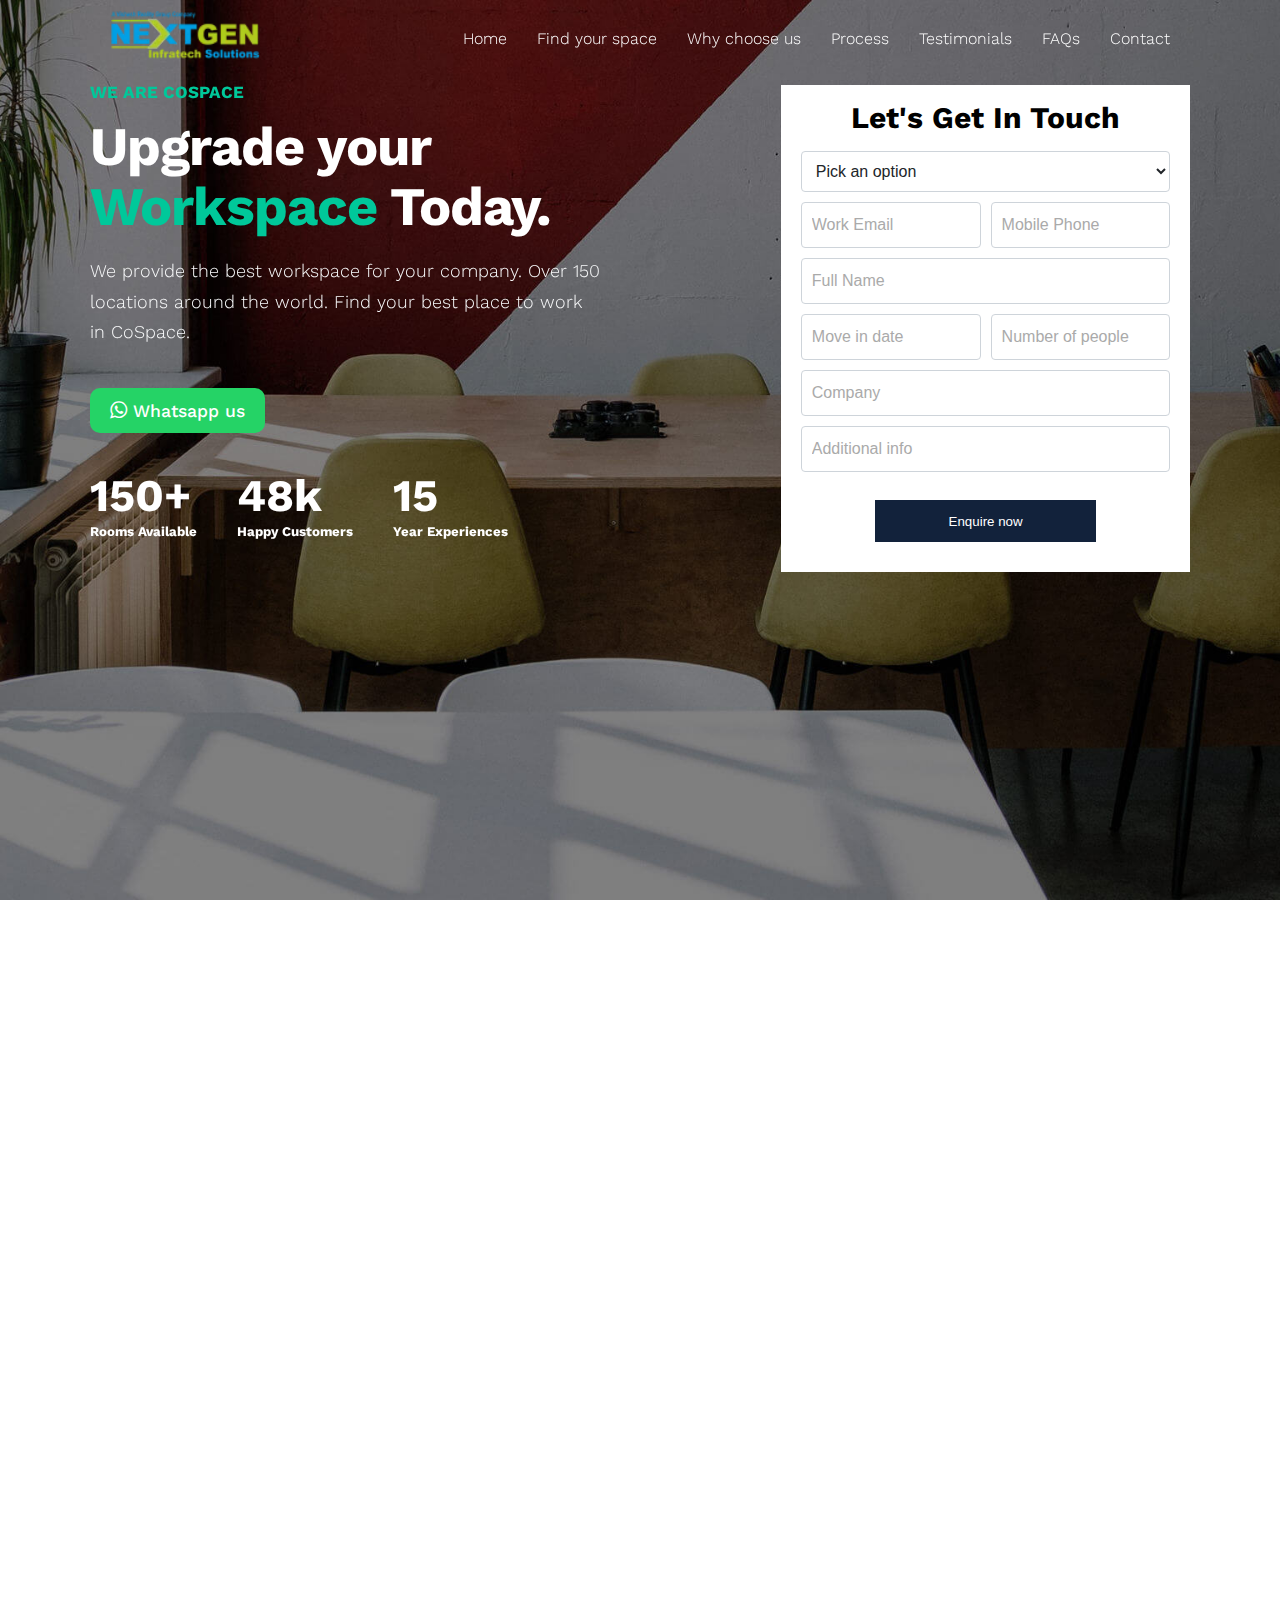
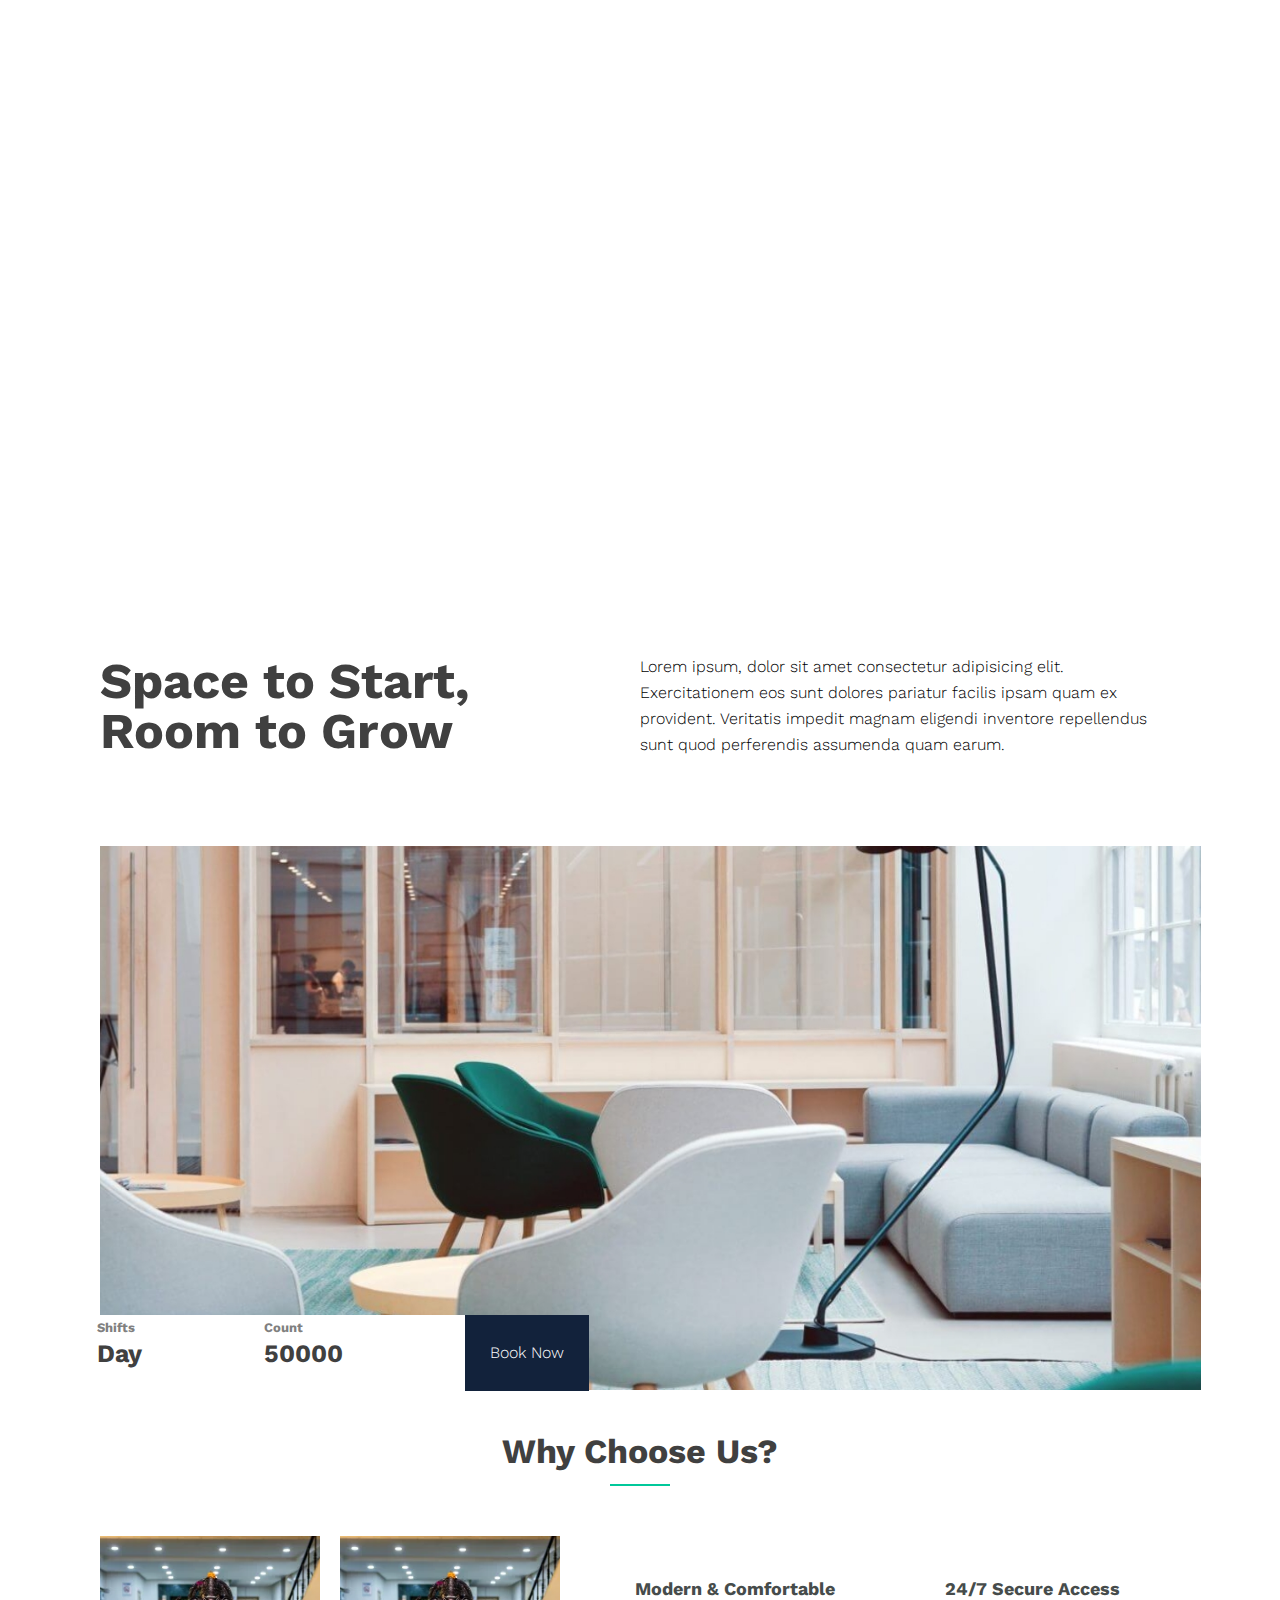
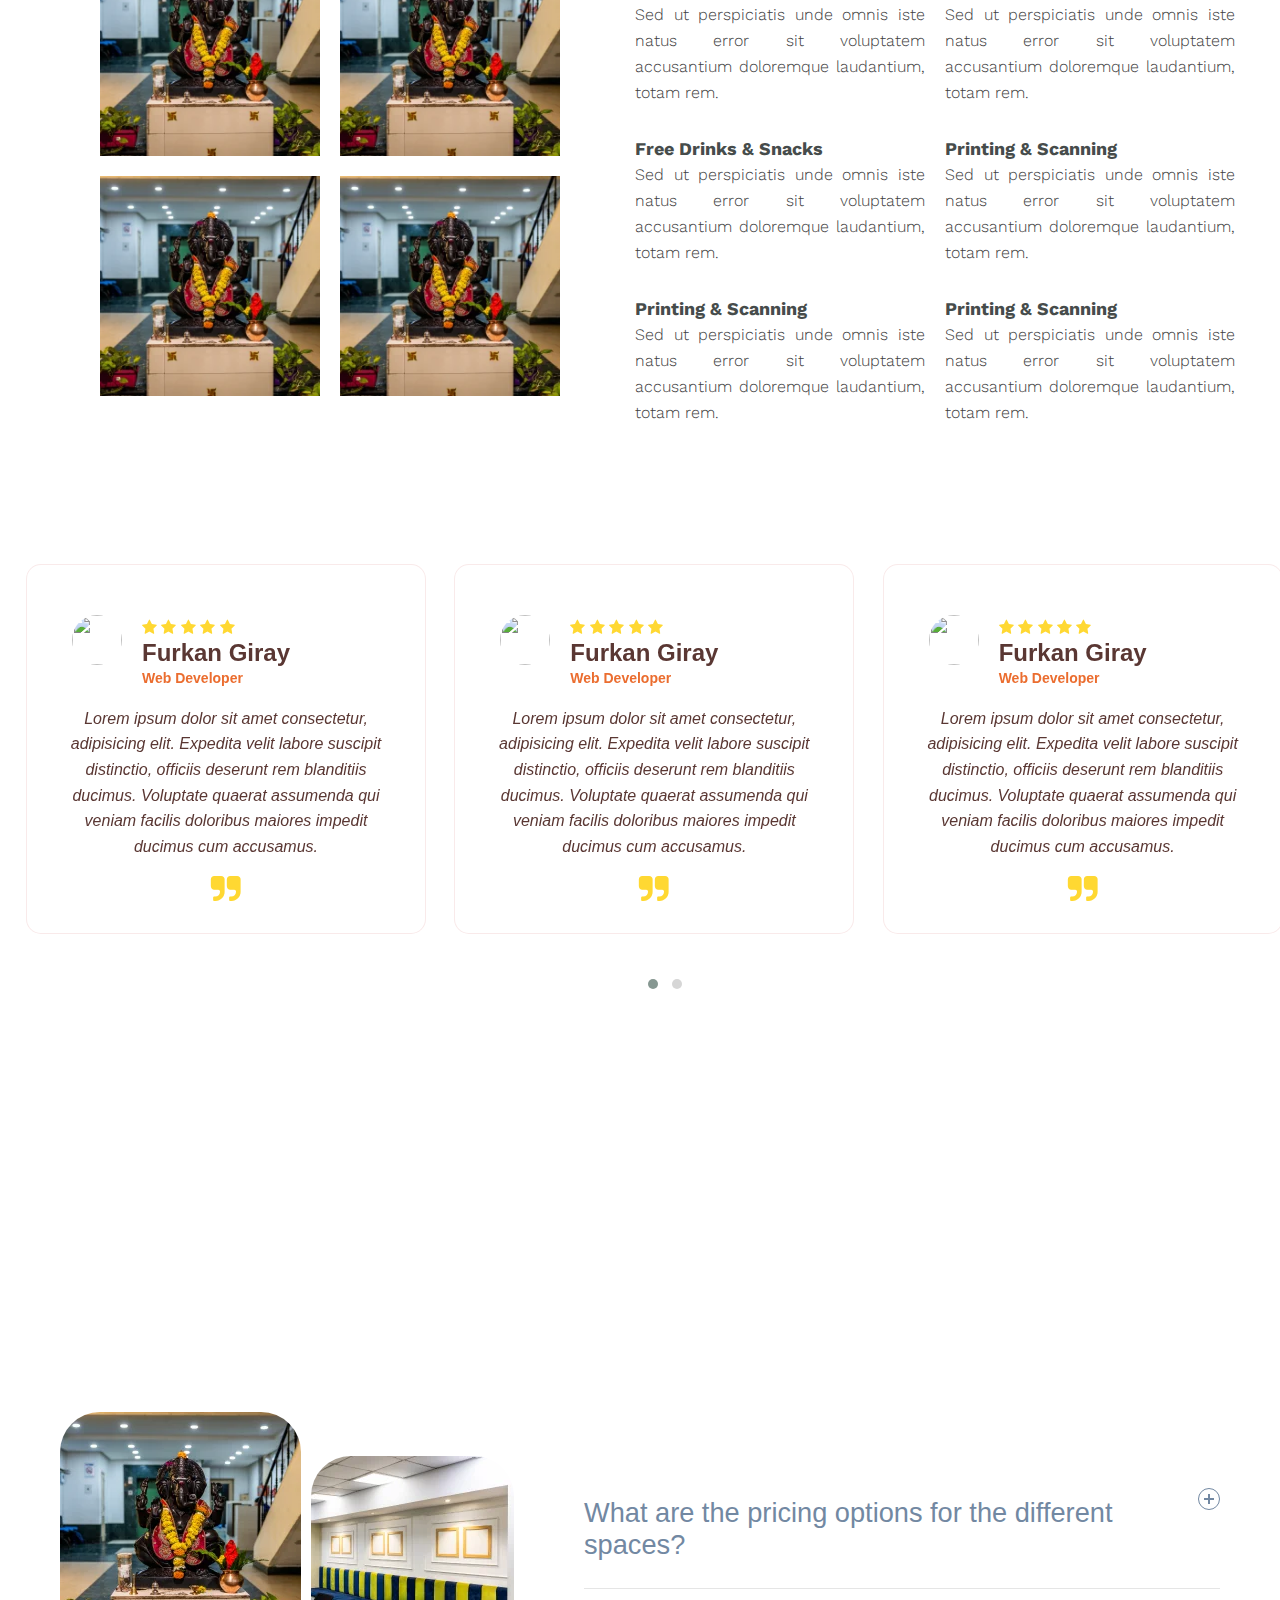
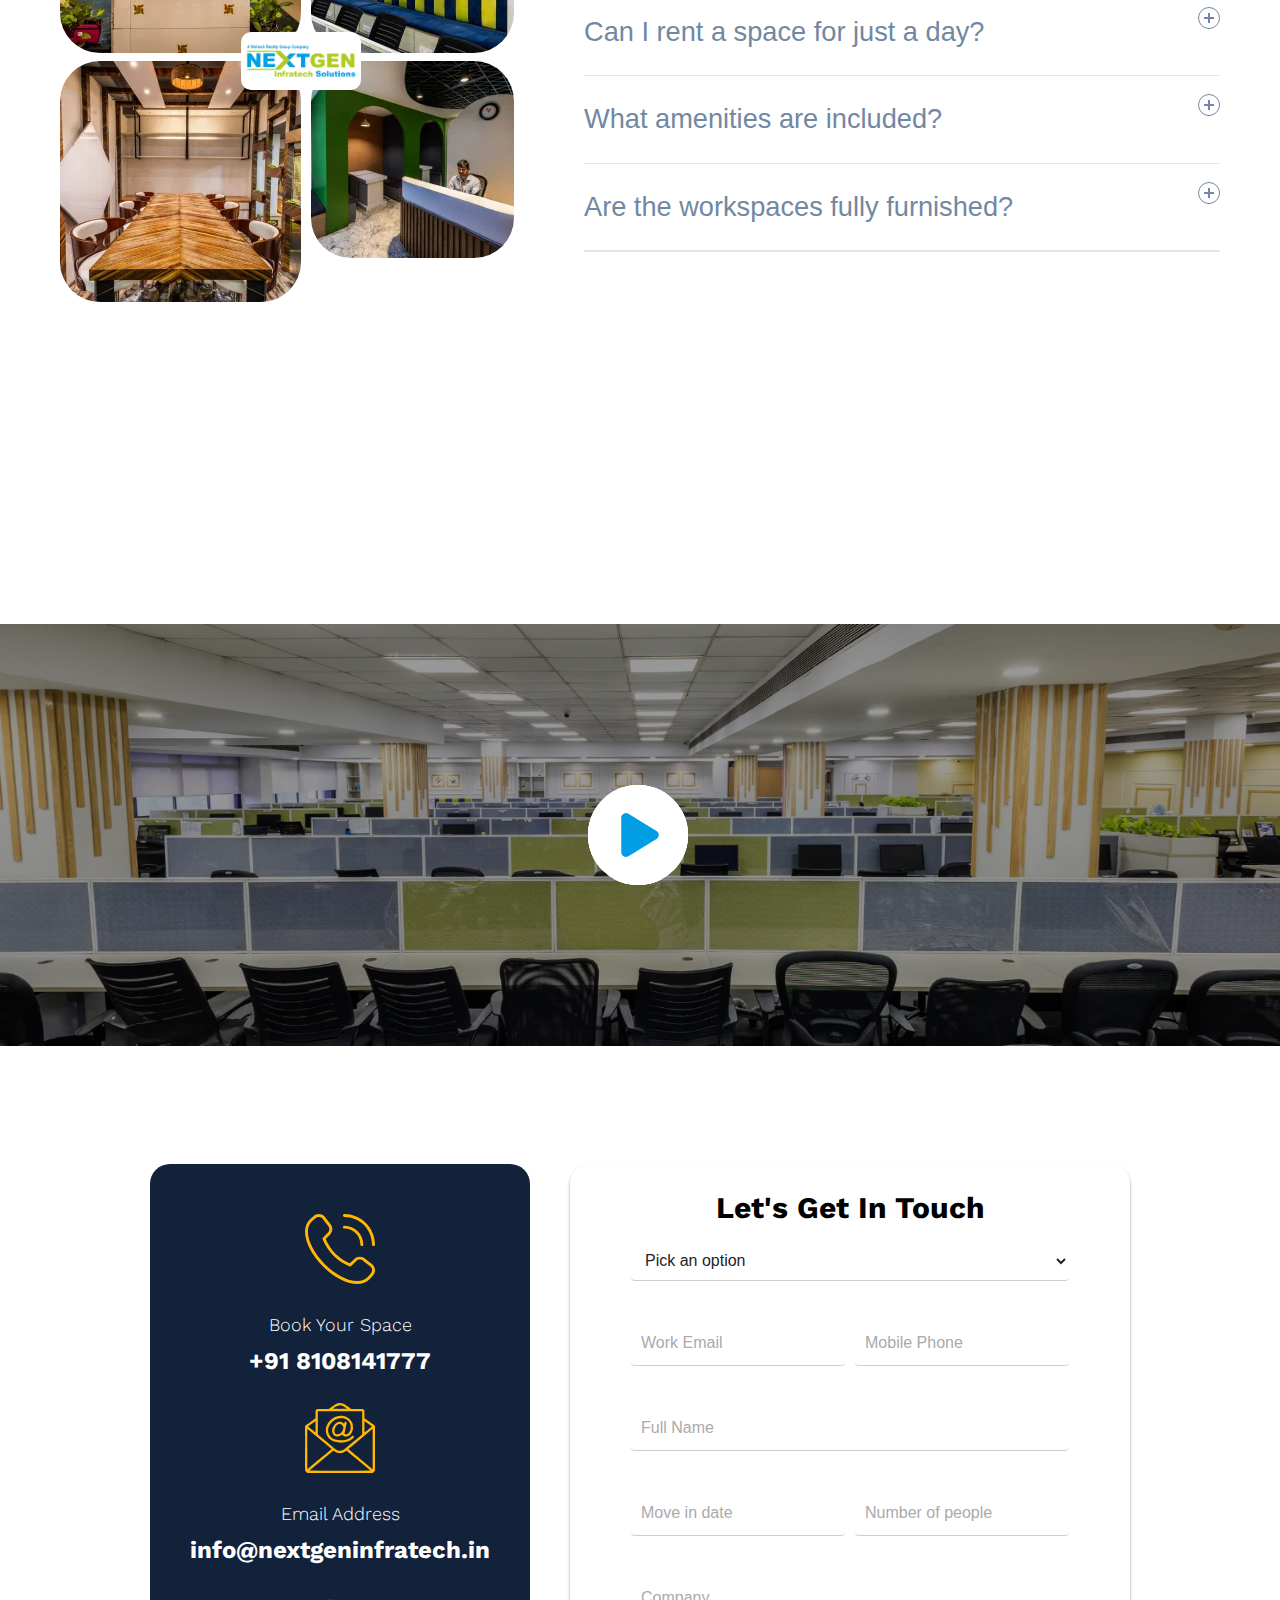
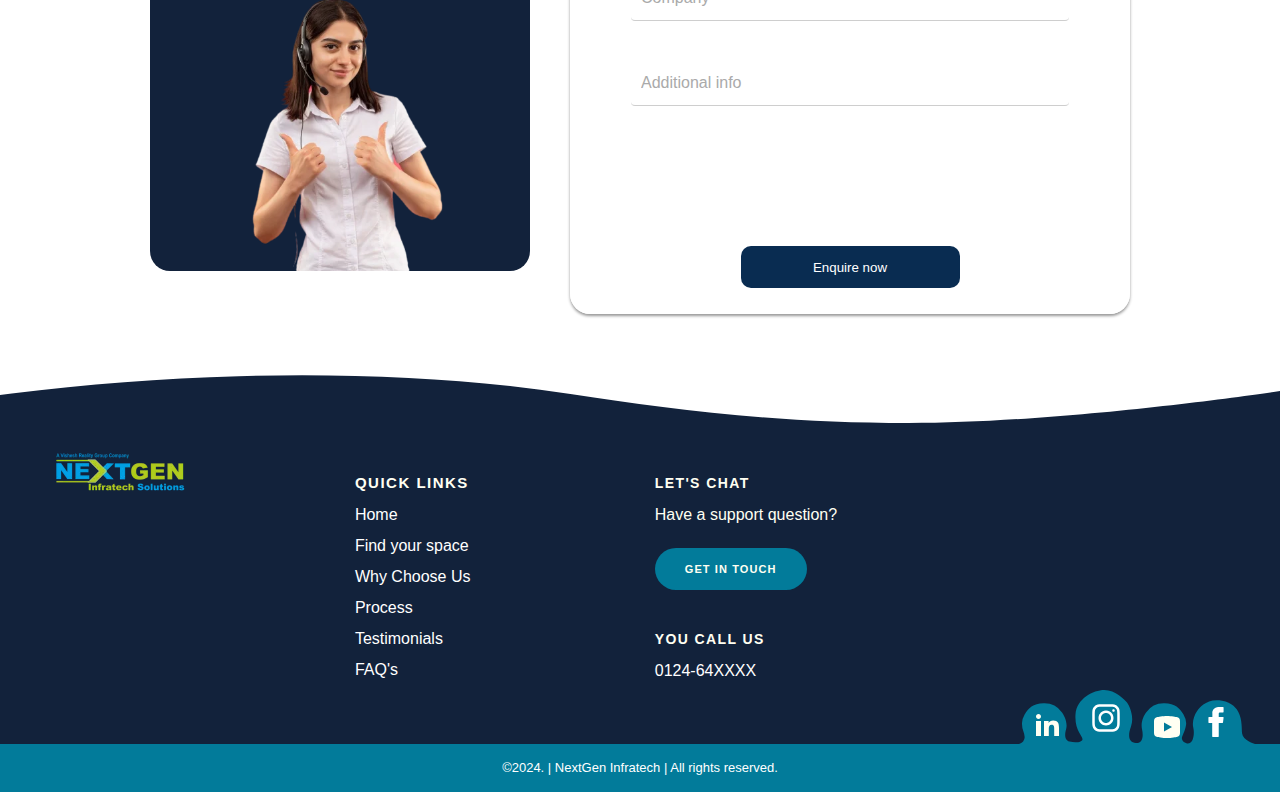
==== index.html @ d8938a61 "first commit" ====
<!DOCTYPE html>
<html lang="en">
  <head>
    <meta charset="UTF-8" />
    <meta http-equiv="X-UA-Compatible" content="IE=edge" />
    <meta name="viewport" content="width=device-width, initial-scale=1.0" />
    <link href="public/css/style.css" rel="stylesheet" type="text/css" />
    <link href="https://unpkg.com/aos@2.3.1/dist/aos.css" rel="stylesheet" />
    <link
      rel="stylesheet"
      href="https://cdnjs.cloudflare.com/ajax/libs/font-awesome/4.7.0/css/font-awesome.min.css"
    />
    <link
      rel="stylesheet"
      href="https://cdnjs.cloudflare.com/ajax/libs/OwlCarousel2/2.3.4/assets/owl.carousel.min.css"
    />
    <link
      rel="stylesheet"
      href="https://cdnjs.cloudflare.com/ajax/libs/OwlCarousel2/2.3.4/assets/owl.theme.default.min.css"
    />
    <script src="https://www.google.com/recaptcha/api.js" async defer></script>

    <!--=== Title & Favicon ===-->
    <title>
      Nextgen Infratech Solutions - The Complete IT Partner You Can Trust
    </title>
    <link rel="icon" type="image/png" href="public/images/Tab Logo_NXG.png" />
  </head>
  <body>
    <div class="cursor"></div>
    <!-- header -->
    <header id="header" class="transparent">
      <div class="container">
        <div class="navbar">
          <div id="logo">
            <a href="index.html">
              <img
                alt=""
                class="logo"
                src="./public/images/NGI_Headerlogo_4 .png.webp"
                height="70px"
                width="150px"
              />
            </a>
          </div>
          <ul class="mainmenu">
            <li>
              <a href="index.html">Home<span></span></a>
            </li>
            <li>
              <a href="#find-your-space">Find your space<span></span></a>
            </li>
            <li>
              <a href="#why-choose-us">Why choose us<span></span></a>
            </li>
            <li>
              <a href="#process">Process<span></span></a>
            </li>
            <li>
              <a href="#testimonials">Testimonials<span></span></a>
            </li>
            <li>
              <a href="#faq">FAQs<span></span></a>
            </li>
            <li>
              <a href="#contact">Contact<span></span></a>
            </li>
          </ul>

          <div class="navigation">
            <div id="menuToggle">
              <input type="checkbox" id="menuCheckbox" />
              <span></span>
              <span></span>
              <span></span>
              <ul id="menu">
                <li><a href="#home" onclick="toggleMenu()">Home</a></li>
                <li>
                  <a href="#find-your-space" onclick="toggleMenu()"
                    >Find Your Space</a
                  >
                </li>
                <li>
                  <a href="#why-choose-us" onclick="toggleMenu()"
                    >Why Choose Us</a
                  >
                </li>
                <li><a href="#process" onclick="toggleMenu()">Process</a></li>
                <li>
                  <a href="#testimonials" onclick="toggleMenu()"
                    >Testimonials</a
                  >
                </li>
                <li><a href="#faq" onclick="toggleMenu()">FAQ's</a></li>
                <li><a href="#contact" onclick="toggleMenu()">Contact</a></li>
              </ul>
            </div>
          </div>
        </div>
      </div>
    </header>
    <!-- header -->

    <!-- hero section -->
    <section id="home" class="landing">
      <div class="sec-body">
        <div class="sec-heading">
          <h2 data-aos="fade-right" data-aos-delay="100">We are Cospace</h2>
          <h1 data-aos="fade-left" data-aos-delay="200">
            Upgrade your <span class="id-color">Workspace</span> Today.
          </h1>
          <p data-aos="fade-right" data-aos-delay="300">
            We provide the best workspace for your company. Over 150 locations
            around the world. Find your best place to work in CoSpace.
          </p>

          <a
            href="https://wa.me/"
            target="_blank"
            class="sec-btn button-ripple"
          >
            <span class="pulse-button">
              <i class="fa fa-whatsapp" style="font-size: 20px"></i>Whatsapp
              us</span
            >
          </a>

          <div
            class="row hero-cnt"
            data-aos="fade-left"
            data-aos-anchor-placement="top-bottom"
            data-aos-delay="400"
          >
            <div class="wow fadeInRight mb30 animated" data-wow-delay="1.1s">
              <div class="de_count text-left">
                <h3 class="row_h3"><span>150</span>+</h3>
                <h5 class="color-id">Rooms Available</h5>
              </div>
            </div>

            <div class="wow fadeInRight mb30 animated" data-wow-delay="1.4s">
              <div class="de_count text-left">
                <h3 class="row_h3"><span>48</span>k</h3>
                <h5 class="color-id">Happy Customers</h5>
              </div>
            </div>

            <div class="wow fadeInRight mb30 animated" data-wow-delay="1.7s">
              <div class="">
                <h3 class="row_h3"><span>15</span></h3>
                <h5 class="color-id">Year Experiences</h5>
              </div>
            </div>
          </div>
        </div>

        <div class="form">
          <form
            id="quick_form"
            class="form-border"
            action="send-mail.php"
            method="POST"
            data-bgcolor="#ffffff"
            style="background-color: rgb(255, 255, 255)"
          >
            <div class="form-div">
              <div class="form-top">
                <h3>Let's Get In Touch</h3>
                <select
                  class="form-control"
                  name="select_plan"
                  id="select_plan"
                >
                  <option value="">Pick an option</option>
                  <option value="opt-1">Private Office</option>
                  <option value="opt-2">Coworking Space</option>
                  <option value="opt-3">Virtual Office</option>
                  <option value="opt-4">Meeting Room</option>
                </select>
              </div>

              <div class="form-inputs">
                <div class="input-group">
                  <input
                    type="email"
                    name="work_email"
                    id="work_email"
                    class="form-control"
                    placeholder="Work Email"
                  />
                  <input
                    type="tel"
                    name="mobile_phone"
                    id="mobile_phone"
                    class="form-control"
                    placeholder="Mobile Phone"
                  />
                </div>
                <input
                  type="text"
                  name="full_name"
                  id="full_name"
                  class="form-control"
                  placeholder="Full Name"
                />
                <div class="input-group">
                  <input
                    type="text"
                    name="move_in_date"
                    id="move_in_date"
                    class="form-control"
                    placeholder="Move in date"
                  />
                  <input
                    type="text"
                    name="number_of_people"
                    id="number_of_people"
                    class="form-control"
                    placeholder="Number of people"
                  />
                </div>
                <input
                  type="text"
                  name="company"
                  id="company"
                  class="form-control"
                  placeholder="Company"
                />
                <input
                  type="text"
                  name="additional_info"
                  id="additional_info"
                  class="form-control"
                  placeholder="Additional info"
                />
              </div>
              <div
                class="g-recaptcha"
                data-sitekey="6LeLhFMqAAAAAFUZK4CVOxUlDQruKSjfxY9xgtPx"
                style="padding: 0; margin: 0"
              ></div>

              <div class="form-btn">
                <button type="submit">Enquire now</button>
              </div>
              <div id="msgSubmit" class="h3 hidden"></div>
            </div>
          </form>
        </div>
      </div>
    </section>
    <!-- hero section -->

    <!-- find your space -->
    <section id="find-your-space">
      <div class="container space-ctn">
        <div class="">
          <div class="space-head" data-aos="fade-up">
            <h2>Find Your Space</h2>
            <div class="small-border"></div>
          </div>
        </div>
        <div class="container">
          <div class="space-row">
            <div class="space-cards">
              <div class="de-image">
                <img
                  src="./public/images/space-1.jpg"
                  class="img-fluid"
                  alt=""
                />
              </div>
              <div class="text">
                <div class="card-n-quote">
                  <h4>Private Office</h4>
                  <span onclick="location.href='#contact'">Get Quote</span>
                </div>
                <p class="card-p">
                  Sed ut perspiciatis unde omnis iste natus error sit voluptatem
                  accusantium doloremque laudantium, totam rem.
                </p>
                <ul class="ul-style-2">
                  <li>High Speed Connection</li>
                  <li>Unlimited Coffee &amp; Tea</li>
                  <li>Phone Booth Access</li>
                </ul>
              </div>
            </div>
            <div class="space-cards">
              <div class="de-image">
                <img
                  src="./public/images/space-2.jpg"
                  class="img-fluid"
                  alt=""
                />
              </div>
              <div class="text">
                <div class="card-n-quote">
                  <h4>Coworking Space</h4>
                  <span onclick="location.href='#contact'">Get Quote</span>
                </div>
                <p class="card-p">
                  Sed ut perspiciatis unde omnis iste natus error sit voluptatem
                  accusantium doloremque laudantium, totam rem.
                </p>
                <ul class="ul-style-2">
                  <li>High Speed Connection</li>
                  <li>Unlimited Coffee &amp; Tea</li>
                  <li>Phone Booth Access</li>
                </ul>
              </div>
            </div>
            <div class="space-cards">
              <div class="de-image">
                <img
                  src="./public/images/space-3.jpg"
                  class="img-fluid"
                  alt=""
                />
              </div>
              <div class="text">
                <div class="card-n-quote">
                  <h4>Virtual Office</h4>
                  <span onclick="location.href='#contact'">Get Quote</span>
                </div>
                <p class="card-p">
                  Sed ut perspiciatis unde omnis iste natus error sit voluptatem
                  accusantium doloremque laudantium, totam rem.
                </p>
                <ul class="ul-style-2">
                  <li>High Speed Connection</li>
                  <li>Unlimited Coffee &amp; Tea</li>
                  <li>Phone Booth Access</li>
                </ul>
              </div>
            </div>
            <div class="space-cards">
              <div class="de-image">
                <img
                  src="./public/images/space-3.jpg"
                  class="img-fluid"
                  alt=""
                />
              </div>
              <div class="text">
                <div class="card-n-quote">
                  <h4>Shared Office</h4>
                  <span onclick="location.href='#contact'">Get Quote</span>
                </div>
                <p class="card-p">
                  Sed ut perspiciatis unde omnis iste natus error sit voluptatem
                  accusantium doloremque laudantium, totam rem.
                </p>
                <ul class="ul-style-2">
                  <li>High Speed Connection</li>
                  <li>Unlimited Coffee &amp; Tea</li>
                  <li>Phone Booth Access</li>
                </ul>
              </div>
            </div>
            <div class="space-cards">
              <div class="de-image">
                <img
                  src="./public/images/space-3.jpg"
                  class="img-fluid"
                  alt=""
                />
              </div>
              <div class="text">
                <div class="card-n-quote">
                  <h4>Hot Desk</h4>
                  <span onclick="location.href='#contact'">Get Quote</span>
                </div>
                <p class="card-p">
                  Sed ut perspiciatis unde omnis iste natus error sit voluptatem
                  accusantium doloremque laudantium, totam rem.
                </p>
                <ul class="ul-style-2">
                  <li>High Speed Connection</li>
                  <li>Unlimited Coffee &amp; Tea</li>
                  <li>Phone Booth Access</li>
                </ul>
              </div>
            </div>
            <div class="space-cards">
              <div class="de-image">
                <img
                  src="./public/images/space-3.jpg"
                  class="img-fluid"
                  alt=""
                />
              </div>
              <div class="text">
                <div class="card-n-quote">
                  <h4>Meeting Room</h4>
                  <span onclick="location.href='#contact'">Get Quote</span>
                </div>
                <p class="card-p">
                  Sed ut perspiciatis unde omnis iste natus error sit voluptatem
                  accusantium doloremque laudantium, totam rem.
                </p>
                <ul class="ul-style-2">
                  <li>High Speed Connection</li>
                  <li>Unlimited Coffee &amp; Tea</li>
                  <li>Phone Booth Access</li>
                </ul>
              </div>
            </div>
          </div>
        </div>
      </div>
    </section>
    <!-- find your space -->

    <!-- shifts -->
    <div class="shift-container">
      <div class="shift-top-txt">
        <h1>Space to Start,<br />Room to Grow</h1>
        <p>
          Lorem ipsum, dolor sit amet consectetur adipisicing elit.
          Exercitationem eos sunt dolores pariatur facilis ipsam quam ex
          provident. Veritatis impedit magnam eligendi inventore repellendus
          sunt quod perferendis assumenda quam earum.
        </p>
      </div>
      <!-- <div class="shift-img-con">
        <img src="./public/images/zoopie.jpeg" alt="shifts" />
      </div>
      <div class="shift-data">
        <div class="shift-data-txt">
          <h3>Shifts</h3>
          <h1>Night</h1>
        </div>
        <div class="shift-data-txt">
          <h3>Shifts</h3>
          <h1>Night</h1>
        </div>
        <div class="shift-data-txt">
          <h3>Count</h3>
          <h1>100000</h1>
        </div>
        <div class="shift-data-btn">Book Now</div>
      </div> -->
      <div class="shift-container">
        <div class="shift-img-con">
          <img
            id="shift-image"
            src="./public/images/zoopie.jpeg"
            alt="shifts"
          />
        </div>
        <div class="shift-data">
          <div class="shift-data-txt" id="shift-info">
            <div>
              <h3>Shifts</h3>
              <h1 id="shift-title">Night</h1>
            </div>
            <div>
              <h3>Count</h3>
              <h1 id="shift-count">100000</h1>
            </div>
            <div class="shift-data-btn">Book Now</div>
          </div>
        </div>
      </div>
    </div>
    <!-- shifts -->

    <!-- why choose us -->
    <section id="why-choose-us" class="no-top">
      <div class="choose-container">
        <div>
          <div class="choose-text">
            <div class="space-head">
              <h2>Why Choose Us?</h2>
              <div class="small-border"></div>
            </div>
          </div>
          <div class="choose-us-row">
            <div class="choose-us-image">
              <img
                src="public/images/our-faqs-img-1.webp"
                class="lazy img-fluid animated-image"
                alt=""
              />
              <img
                src="public/images/our-faqs-img-1.webp"
                class="lazy img-fluid animated-image"
                alt=""
              />
              <img
                src="public/images/our-faqs-img-1.webp"
                class="lazy img-fluid animated-image"
                alt=""
              />
              <img
                src="public/images/our-faqs-img-1.webp"
                class="lazy img-fluid animated-image"
                alt=""
              />
            </div>

            <div class="">
              <div class="choose-us-txt-con">
                <!-- data-aos="fade-down-right" -->
                <div class="choose-us-text">
                  <h4>Modern &amp; Comfortable</h4>
                  <p>
                    Sed ut perspiciatis unde omnis iste natus error sit
                    voluptatem accusantium doloremque laudantium, totam rem.
                  </p>
                </div>
                <!-- data-aos="fade-down-left" -->
                <div class="choose-us-text">
                  <h4>24/7 Secure Access</h4>
                  <p>
                    Sed ut perspiciatis unde omnis iste natus error sit
                    voluptatem accusantium doloremque laudantium, totam rem.
                  </p>
                </div>
                <!-- data-aos="fade-up-right" -->
                <div class="choose-us-text">
                  <h4>Free Drinks &amp; Snacks</h4>
                  <p>
                    Sed ut perspiciatis unde omnis iste natus error sit
                    voluptatem accusantium doloremque laudantium, totam rem.
                  </p>
                </div>
                <!-- data-aos="fade-up-left" -->
                <div class="choose-us-text">
                  <h4>Printing &amp; Scanning</h4>
                  <p>
                    Sed ut perspiciatis unde omnis iste natus error sit
                    voluptatem accusantium doloremque laudantium, totam rem.
                  </p>
                </div>
                <!-- data-aos="fade-up-left" -->
                <div class="choose-us-text">
                  <h4>Printing &amp; Scanning</h4>
                  <p>
                    Sed ut perspiciatis unde omnis iste natus error sit
                    voluptatem accusantium doloremque laudantium, totam rem.
                  </p>
                </div>
                <!-- data-aos="fade-up-left" -->
                <div class="choose-us-text">
                  <h4>Printing &amp; Scanning</h4>
                  <p>
                    Sed ut perspiciatis unde omnis iste natus error sit
                    voluptatem accusantium doloremque laudantium, totam rem.
                  </p>
                </div>
              </div>
            </div>
          </div>
        </div>
      </div>
    </section>
    <!-- why choose us -->

    <!-- process section -->
    <!-- <section id="process" class="process-sec">
      data-aos="fade-up"
      <div class="section-title">
        <h3 class="">Process</h3>
        <div class="small-border"></div>
      </div>

      <div class="process-cont">
        <div class="process1-cont">
          data-aos="flip-left"
          <div class="process1-img">
            <img
              src="./public/images/our-faqs-img-1.webp"
              alt="Night Process"
            />
          </div>
          <div class="process-txt process-txt1">
            data-aos="fade-down" data-aos-duration="100"
            <h1>Night Process</h1>
            data-aos="fade-down" data-aos-duration="150"
            <h4>Our Efficient Night Operations</h4>
            data-aos="fade-down" data-aos-duration="200"
            <p>
              Our night process is designed to ensure that all operations run
              smoothly while minimizing disruptions. We focus on maintaining
              high standards of quality and efficiency.
            </p>
            data-aos="fade-down" data-aos-duration="250"
            <ul class="ul-style-2">
              <li>All operations are monitored for quality assurance.</li>
              <li>Nightly reports are generated to track progress.</li>
              <li>Specialized teams work to handle overnight tasks.</li>
              <li>Continuous training ensures staff are well-prepared.</li>
              <li>Customer support is available around the clock.</li>
            </ul>
          </div>
        </div>
        <div class="process1-cont process2-cont">
          data-aos="flip-right"
          <div class="process1-img">
            <img src="./public/images/our-faqs-img-1.webp" alt="Day Process" />
          </div>
          <div class="process-txt process-text2">
            data-aos="fade-down" data-aos-duration="100"
            <h1>Day Process</h1>
            data-aos="fade-down" data-aos-duration="150"
            <h4>Our Streamlined Day Operations</h4>
            <p data-aos="fade-down" data-aos-duration="200">
              The day process focuses on maximizing productivity. Our teams are
              dedicated to delivering exceptional service and results throughout
              the business hours.
            </p>
            <ul class="ul-style-2" data-aos="fade-down" data-aos-duration="250">
              <li>Real-time updates keep everyone informed.</li>
              <li>Team collaboration tools enhance efficiency.</li>
              <li>Client interactions are prioritized.</li>
              <li>Regular feedback loops ensure improvement.</li>
              <li>Strong focus on safety and compliance.</li>
            </ul>
          </div>
        </div>
      </div>
    </section> -->
    <!-- process section -->

    <!-- testimonials -->
    <section class="testimonials">
      <div class="container">
        <div class="section-title" data-aos="fade-up">
          <h3>Testimonials</h3>
          <div class="small-border"></div>
          <!-- <h2>What our clients say</h2> -->
        </div>
        <div class="owl-carousel owl-theme testi">
          <!-- Single Starts -->
          <div class="item">
            <div class="profile">
              <img
                src="https://images.unsplash.com/photo-1521225099409-8e1efc95321d?ixlib=rb-1.2.1&auto=format&fit=crop&h=153&q=80"
                alt=""
              />
              <div class="information">
                <div class="stars">
                  <i class="fa fa-star"></i>
                  <i class="fa fa-star"></i>
                  <i class="fa fa-star"></i>
                  <i class="fa fa-star"></i>
                  <i class="fa fa-star"></i>
                </div>
                <p>Furkan Giray</p>
                <span>Web Developer</span>
              </div>
            </div>
            <p>
              Lorem ipsum dolor sit amet consectetur, adipisicing elit. Expedita
              velit labore suscipit distinctio, officiis deserunt rem blanditiis
              ducimus. Voluptate quaerat assumenda qui veniam facilis doloribus
              maiores impedit ducimus cum accusamus.
            </p>
            <div class="icon">
              <i class="fa fa-quote-right" aria-hidden="true"></i>
            </div>
          </div>

          <div class="item">
            <div class="profile">
              <img
                src="https://images.unsplash.com/photo-1521225099409-8e1efc95321d?ixlib=rb-1.2.1&auto=format&fit=crop&h=153&q=80"
                alt=""
              />
              <div class="information">
                <div class="stars">
                  <i class="fa fa-star"></i>
                  <i class="fa fa-star"></i>
                  <i class="fa fa-star"></i>
                  <i class="fa fa-star"></i>
                  <i class="fa fa-star"></i>
                </div>
                <p>Furkan Giray</p>
                <span>Web Developer</span>
              </div>
            </div>
            <p>
              Lorem ipsum dolor sit amet consectetur, adipisicing elit. Expedita
              velit labore suscipit distinctio, officiis deserunt rem blanditiis
              ducimus. Voluptate quaerat assumenda qui veniam facilis doloribus
              maiores impedit ducimus cum accusamus.
            </p>
            <div class="icon">
              <i class="fa fa-quote-right" aria-hidden="true"></i>
            </div>
          </div>
          <div class="item">
            <div class="profile">
              <img
                src="https://images.unsplash.com/photo-1521225099409-8e1efc95321d?ixlib=rb-1.2.1&auto=format&fit=crop&h=153&q=80"
                alt=""
              />
              <div class="information">
                <div class="stars">
                  <i class="fa fa-star"></i>
                  <i class="fa fa-star"></i>
                  <i class="fa fa-star"></i>
                  <i class="fa fa-star"></i>
                  <i class="fa fa-star"></i>
                </div>
                <p>Furkan Giray</p>
                <span>Web Developer</span>
              </div>
            </div>
            <p>
              Lorem ipsum dolor sit amet consectetur, adipisicing elit. Expedita
              velit labore suscipit distinctio, officiis deserunt rem blanditiis
              ducimus. Voluptate quaerat assumenda qui veniam facilis doloribus
              maiores impedit ducimus cum accusamus.
            </p>
            <div class="icon">
              <i class="fa fa-quote-right" aria-hidden="true"></i>
            </div>
          </div>
          <div class="item">
            <div class="profile">
              <img
                src="https://images.unsplash.com/photo-1521225099409-8e1efc95321d?ixlib=rb-1.2.1&auto=format&fit=crop&h=153&q=80"
                alt=""
              />
              <div class="information">
                <div class="stars">
                  <i class="fa fa-star"></i>
                  <i class="fa fa-star"></i>
                  <i class="fa fa-star"></i>
                  <i class="fa fa-star"></i>
                  <i class="fa fa-star"></i>
                </div>
                <p>Furkan Giray</p>
                <span>Web Developer</span>
              </div>
            </div>
            <p>
              Lorem ipsum dolor sit amet consectetur, adipisicing elit. Expedita
              velit labore suscipit distinctio, officiis deserunt rem blanditiis
              ducimus. Voluptate quaerat assumenda qui veniam facilis doloribus
              maiores impedit ducimus cum accusamus.
            </p>
            <div class="icon">
              <i class="fa fa-quote-right" aria-hidden="true"></i>
            </div>
          </div>
          <div class="item">
            <div class="profile">
              <img
                src="https://images.unsplash.com/photo-1521225099409-8e1efc95321d?ixlib=rb-1.2.1&auto=format&fit=crop&h=153&q=80"
                alt=""
              />
              <div class="information">
                <div class="stars">
                  <i class="fa fa-star"></i>
                  <i class="fa fa-star"></i>
                  <i class="fa fa-star"></i>
                  <i class="fa fa-star"></i>
                  <i class="fa fa-star"></i>
                </div>
                <p>Furkan Giray</p>
                <span>Web Developer</span>
              </div>
            </div>
            <p>
              Lorem ipsum dolor sit amet consectetur, adipisicing elit. Expedita
              velit labore suscipit distinctio, officiis deserunt rem blanditiis
              ducimus. Voluptate quaerat assumenda qui veniam facilis doloribus
              maiores impedit ducimus cum accusamus.
            </p>
            <div class="icon">
              <i class="fa fa-quote-right" aria-hidden="true"></i>
            </div>
          </div>
          <!-- Single Ends -->
        </div>
      </div>
    </section>
    <!-- testimonials -->

    <!-- faqs -->
    <div id="faq" class="our-faqs">
      <div class="container">
        <div class="row section-row faq-section-row" style="margin-top: 30px">
          <!-- Section Title Start -->
          <div class="section-title" data-aos="fade-up">
            <h3>FAQ's</h3>
            <div class="small-border"></div>
            <h2>Have Questions? <br style="padding: 10px" />We Have Answers</h2>
            <p>
              To help you make an informed choice, we’ve compiled answers to
              some of the most frequently asked questions. If you need more
              information, feel free to reach out to our team.
            </p>
          </div>
          <!-- Section Title End -->
        </div>

        <div class="faq-container">
          <div class="col-lg-5">
            <!-- Our FAQs Images Start -->
            <div class="our-faqs-images">
              <div class="our-faqs-images-row">
                <div class="">
                  <!-- FAQs Img Start -->
                  <div class="faqs-img-1">
                    <figure
                      class="image-anime reveal"
                      style="
                        transform: translate(0px, 0px);
                        opacity: 1;
                        visibility: inherit;
                      "
                    >
                      <img
                        src="public/images/our-faqs-img-1.webp"
                        alt=""
                        style="transform: translate(0px, 0px)"
                      />
                    </figure>
                  </div>
                  <!-- FAQs Img End -->
                </div>
                <div class="">
                  <!-- FAQs Img Start -->
                  <div class="faqs-img-2">
                    <figure
                      class="image-anime reveal"
                      style="
                        transform: translate(0px, 0px);
                        opacity: 1;
                        visibility: inherit;
                      "
                    >
                      <img
                        src="public/images/our-faqs-img-2.webp"
                        alt=""
                        style="transform: translate(0px, 0px)"
                      />
                    </figure>
                  </div>
                  <!-- FAQs Img End -->
                </div>
              </div>

              <div class="our-faqs-images-row-1">
                <div class="">
                  <!-- FAQs Img Start -->
                  <div class="faqs-img-1">
                    <figure
                      class="image-anime reveal"
                      style="
                        transform: translate(0px, 0px);
                        opacity: 1;
                        visibility: inherit;
                      "
                    >
                      <img
                        src="public/images/our-faqs-img-3.webp"
                        alt=""
                        style="transform: translate(0px, 0px)"
                      />
                    </figure>
                  </div>
                  <!-- FAQs Img End -->
                </div>
                <div class="">
                  <!-- FAQs Img Start -->
                  <div class="faqs-img-2">
                    <figure
                      class="image-anime reveal"
                      style="
                        transform: translate(0px, 0px);
                        opacity: 1;
                        visibility: inherit;
                      "
                    >
                      <img
                        src="public/images/our-faqs-img-4.webp"
                        alt=""
                        style="transform: translate(0px, 0px)"
                      />
                    </figure>
                  </div>
                  <!-- FAQs Img End -->
                </div>
              </div>

              <div class="our-faqs-bulitup">
                <img src="public/images/NGI_Headerlogo_4 .png.webp" alt="" />
              </div>
            </div>
            <!-- Our FAQs Images End -->
          </div>

          <div class="faq-q">
            <div class="accordion">
              <div class="accordion-item">
                <button id="accordion-button-1" aria-expanded="false">
                  <span class="accordion-title"
                    >What are the pricing options for the different
                    spaces?</span
                  >
                  <span class="icon" aria-hidden="true"></span>
                </button>
                <div class="accordion-content">
                  <p>
                    To help you make an informed choice, we’ve compiled answers
                    to some of the most frequently asked questions. If you need
                    more information, feel free to reach out to our team.
                  </p>
                </div>
              </div>
              <div class="accordion-item">
                <button id="accordion-button-2" aria-expanded="false">
                  <span class="accordion-title"
                    >Can I rent a space for just a day?</span
                  ><span class="icon" aria-hidden="true"></span>
                </button>
                <div class="accordion-content">
                  <p>
                    Yes, we offer flexible rental plans, including daily,
                    weekly, and monthly options.
                  </p>
                </div>
              </div>
              <div class="accordion-item">
                <button id="accordion-button-3" aria-expanded="false">
                  <span class="accordion-title"
                    >What amenities are included? </span
                  ><span class="icon" aria-hidden="true"></span>
                </button>
                <div class="accordion-content">
                  <p>
                    Our spaces include high-speed Wi-Fi, printing services,
                    conference room access, and more.
                  </p>
                </div>
              </div>
              <div class="accordion-item">
                <button id="accordion-button-4" aria-expanded="false">
                  <span class="accordion-title"
                    >Are the workspaces fully furnished?</span
                  ><span class="icon" aria-hidden="true"></span>
                </button>
                <div class="accordion-content">
                  <p>
                    Yes, all our office spaces come fully furnished with
                    ergonomic chairs, desks, and high-speed internet. Additional
                    amenities such as printers and meeting room equipment are
                    also available.
                  </p>
                </div>
              </div>
            </div>
          </div>
        </div>
      </div>
    </div>
    <!-- faqs -->

    <!-- office tour vedio -->
    <section id="office-tour" class="office-tour">
      <div class="container">
        <div class="">
          <div class="">
            <!-- Section Title Start -->
            <div class="section-title" data-aos="fade-up">
              <h3 class="">Office Tour Video</h3>
              <div class="small-border"></div>
              <h2>Take a Virtual tour of our space</h2>
              <p
                class=""
                data-wow-delay="0.25s"
                style="
                  visibility: visible;
                  animation-delay: 0.25s;
                  animation-name: fadeInUp;
                "
              >
                Experience NextGen Infratech Office Spaces from the comfort of
                your screen
              </p>
            </div>
            <!-- Section Title Youtube End -->
          </div>
        </div>
      </div>
      <div class="intro-video-box" data-cursor-text="Play">
        <div class="video-image">
          <figure class="image-anime">
            <img src="public/images/video-bg.webp" alt="" />
          </figure>
        </div>

        <!-- <div class="video-play-button">
                  <div class="pulse-effect1 before"></div>
                  <div class="pulse-effect1 after"></div>
                  <a class="play-button">
                    <svg
                      xmlns="http://www.w3.org/2000/svg"
                      viewBox="0 0 384 512"
                      width="50"
                      height="50"
                      style="fill: #029ee5"
                    >
                      <path
                        d="M73 39c-14.8-9.1-33.4-9.4-48.5-.9S0 62.6 0 80L0 432c0 17.4 9.4 33.4 24.5 41.9s33.7 8.1 48.5-.9L361 297c14.3-8.7 23-24.2 23-41s-8.7-32.2-23-41L73 39z"
                      />
                    </svg>
                  </a>
                </div> -->

        <div class="video-play-button">
          <div class="pulse">
            <span style="--i: 0"></span>
            <span style="--i: 1"></span>
            <span style="--i: 2"></span>
            <span style="--i: 3"></span>
          </div>

          <a class="play-button">
            <svg
              xmlns="http://www.w3.org/2000/svg"
              viewBox="0 0 384 512"
              width="50"
              height="50"
              style="fill: #029ee5"
            >
              <path
                d="M73 39c-14.8-9.1-33.4-9.4-48.5-.9S0 62.6 0 80L0 432c0 17.4 9.4 33.4 24.5 41.9s33.7 8.1 48.5-.9L361 297c14.3-8.7 23-24.2 23-41s-8.7-32.2-23-41L73 39z"
              />
            </svg>
          </a>
        </div>
        <div class="video-container" style="display: none">
          <iframe
            id="video"
            width="100%"
            height="100%"
            src="https://www.youtube.com/embed/Ur8BC49cEDc?autoplay=1"
            frameborder="0"
            allow="encrypted-media"
            allowfullscreen
          ></iframe>
        </div>
      </div>
    </section>
    <!-- office tour vedio -->

    <!-- contact -->
    <div id="contact" class="contact-us">
      <div class="contact-us-container">
        <div class="row align-items-center contact-cont">
          <div class="contact-left-sec">
            <!-- Contact Sidebar Start -->
            <div class="contact-sidebar">
              <!-- Contact Info Start -->
              <div class="contact-info">
                <div class="icon-box">
                  <img src="public/images/icon-phone.svg" alt="" />
                </div>
                <div class="contact-info-content">
                  <p>Book Your Space</p>
                  <h3>+91 8108141777</h3>
                </div>
              </div>
              <!-- Contact Info End -->

              <!-- Contact Info Start -->
              <div class="contact-info">
                <div class="icon-box">
                  <img src="public/images/icon-mail.svg" alt="" />
                </div>
                <div class="contact-info-content">
                  <p>Email Address</p>
                  <h3>info@nextgeninfratech.in</h3>
                </div>
              </div>
              <!-- Contact Info End -->

              <!-- Contact Info Image Start -->
              <div class="contact-info-image">
                <figure>
                  <img src="public/images/contact-info-img.webp" alt="" />
                </figure>
              </div>
              <!-- Contact Info Image End -->
            </div>
            <!-- Contact Sidebar End -->
          </div>

          <div class="form form-bottom">
            <form
              id="quick_form_2"
              class="form-border bottom-form"
              action="send-mail.php"
              method="POST"
            >
              <div class="form-div form-div-bottom">
                <div class="form-top">
                  <h3>Let's Get In Touch</h3>
                  <select
                    class="form-control form-control-bottom"
                    name="select_plan_2"
                    id="select_plan_2"
                  >
                    <option value="" class="option-1">Pick an option</option>
                    <option value="opt-1">Private Office</option>
                    <option value="opt-2">Coworking Space</option>
                    <option value="opt-3">Virtual Office</option>
                    <option value="opt-4">Meeting Room</option>
                  </select>
                </div>

                <div class="form-inputs">
                  <div class="input-group">
                    <input
                      type="text"
                      name="work_email_2"
                      id="work_email_2"
                      class="form-control form-control-bottom"
                      placeholder="Work Email"
                    />
                    <input
                      type="text"
                      name="mobile_phone_2"
                      id="mobile_phone_2"
                      class="form-control form-control-bottom"
                      placeholder="Mobile Phone"
                    />
                  </div>
                  <input
                    type="text"
                    name="full_name_2"
                    id="full_name_2"
                    class="form-control form-control-bottom"
                    placeholder="Full Name"
                  />
                  <div class="input-group">
                    <input
                      type="text"
                      name="move_in_date_2"
                      id="move_in_date_2"
                      class="form-control form-control-bottom"
                      placeholder="Move in date"
                    />
                    <input
                      type="text"
                      name="number_of_people_2"
                      id="number_of_people_2"
                      class="form-control form-control-bottom"
                      placeholder="Number of people"
                    />
                  </div>
                  <input
                    type="text"
                    name="company_2"
                    id="company_2"
                    class="form-control form-control-bottom"
                    placeholder="Company"
                  />
                  <input
                    type="text"
                    name="additional_info_2"
                    id="additional_info_2"
                    class="form-control form-control-bottom"
                    placeholder="Additional info"
                  />
                </div>
                <div
                  class="g-recaptcha"
                  style="height: 60px; width: 280px"
                  data-sitekey="6LeLhFMqAAAAAFUZK4CVOxUlDQruKSjfxY9xgtPx"
                ></div>

                <div class="form-btn form-bottom-btn">
                  <button type="submit" class="">Enquire now</button>
                </div>
                <div id="msgSubmitBottom" class="h3 hidden"></div>
              </div>
            </form>
          </div>
        </div>
      </div>
    </div>
    <!-- contact -->

    <!-- footer -->
    <div class="pg-footer">
      <footer class="footer">
        <svg
          class="footer-wave-svg"
          xmlns="http://www.w3.org/2000/svg"
          viewBox="0 0 1200 100"
          preserveAspectRatio="none"
        >
          <path
            class="footer-wave-path"
            d="M851.8,100c125,0,288.3-45,348.2-64V0H0v44c3.7-1,7.3-1.9,11-2.9C80.7,22,151.7,10.8,223.5,6.3C276.7,2.9,330,4,383,9.8 c52.2,5.7,103.3,16.2,153.4,32.8C623.9,71.3,726.8,100,851.8,100z"
          ></path>
        </svg>
        <div class="footer-content">
          <div class="footer-content-column">
            <div class="footer-logo">
              <a class="footer-logo-link" href="#">
                <img src="./public/images/NGI_Headerlogo_4 .png.webp" />
              </a>
            </div>
          </div>
          <!-- <div class="footer-content-column">
            <div class="footer-menu">
              <h2 class="footer-menu-name">Company</h2>
              <ul id="menu-company" class="footer-menu-list">
                <li
                  class="menu-item menu-item-type-post_type menu-item-object-page"
                >
                  <a href="#">Contact</a>
                </li>
                <li
                  class="menu-item menu-item-type-taxonomy menu-item-object-category"
                >
                  <a href="#">News</a>
                </li>
                <li
                  class="menu-item menu-item-type-post_type menu-item-object-page"
                >
                  <a href="#">Careers</a>
                </li>
              </ul>
            </div>
          </div> -->
          <div class="footer-content-column">
            <div class="footer-menu">
              <h2 class="footer-menu-name">Quick Links</h2>
              <ul id="menu-quick-links" class="footer-menu-list">
                <li
                  class="menu-item menu-item-type-custom menu-item-object-custom"
                >
                  <a rel="noopener noreferrer" href="#home">Home</a>
                </li>
                <li
                  class="menu-item menu-item-type-custom menu-item-object-custom"
                >
                  <a rel="noopener noreferrer" href="#find-your-space"
                    >Find your space</a
                  >
                </li>
                <li
                  class="menu-item menu-item-type-post_type menu-item-object-page"
                >
                  <a href="#why-choose-us">Why Choose Us</a>
                </li>
                <li
                  class="menu-item menu-item-type-post_type menu-item-object-page"
                >
                  <a href="#process">Process</a>
                </li>
                <li
                  class="menu-item menu-item-type-post_type_archive menu-item-object-customer"
                >
                  <a href="#testimonials">Testimonials</a>
                </li>
                <li
                  class="menu-item menu-item-type-post_type menu-item-object-page"
                >
                  <a href="#faq">FAQ's</a>
                </li>
              </ul>
            </div>
          </div>
          <div class="footer-content-column">
            <div class="footer-call-to-action">
              <h2 class="footer-call-to-action-title">Let's Chat</h2>
              <p class="footer-call-to-action-description">
                Have a support question?
              </p>
              <a
                class="footer-call-to-action-button button"
                href="tel:+1234567890"
                target="_blank"
              >
                Get in Touch
              </a>
            </div>
            <div class="footer-call-to-action">
              <h2 class="footer-call-to-action-title">You Call Us</h2>
              <p class="footer-call-to-action-link-wrapper">
                <a
                  class="footer-call-to-action-link"
                  href="tel:0124-64XXXX"
                  target="_self"
                >
                  0124-64XXXX
                </a>
              </p>
            </div>
          </div>
          <div class="footer-social-links">
            <svg
              class="footer-social-amoeba-svg"
              xmlns="http://www.w3.org/2000/svg"
              viewBox="0 0 236 54"
              width="30px"
            >
              <path
                class="footer-social-amoeba-path"
                d="M223.06,43.32c-.77-7.2,1.87-28.47-20-32.53C187.78,8,180.41,18,178.32,20.7s-5.63,10.1-4.07,16.7-.13,15.23-4.06,15.91-8.75-2.9-6.89-7S167.41,36,167.15,33a18.93,18.93,0,0,0-2.64-8.53c-3.44-5.5-8-11.19-19.12-11.19a21.64,21.64,0,0,0-18.31,9.18c-2.08,2.7-5.66,9.6-4.07,16.69s.64,14.32-6.11,13.9S108.35,46.5,112,36.54s-1.89-21.24-4-23.94S96.34,0,85.23,0,57.46,8.84,56.49,24.56s6.92,20.79,7,24.59c.07,2.75-6.43,4.16-12.92,2.38s-4-10.75-3.46-12.38c1.85-6.6-2-14-4.08-16.69a21.62,21.62,0,0,0-18.3-9.18C13.62,13.28,9.06,19,5.62,24.47A18.81,18.81,0,0,0,3,33a21.85,21.85,0,0,0,1.58,9.08,16.58,16.58,0,0,1,1.06,5A6.75,6.75,0,0,1,0,54H236C235.47,54,223.83,50.52,223.06,43.32Z"
              ></path>
            </svg>
            <a
              class="footer-social-link linkedin"
              href="https://www.linkedin.com/company/nextgeninfratechsolutionsllp/?originalSubdomain=in"
              target="_blank"
            >
              <span class="hidden-link-text">Linkedin</span>
              <svg
                class="footer-social-icon-svg"
                xmlns="http://www.w3.org/2000/svg"
                viewBox="0 0 30 30"
                width="30px"
              >
                <path
                  class="footer-social-icon-path"
                  d="M9,25H4V10h5V25z M6.501,8C5.118,8,4,6.879,4,5.499S5.12,3,6.501,3C7.879,3,9,4.121,9,5.499C9,6.879,7.879,8,6.501,8z M27,25h-4.807v-7.3c0-1.741-0.033-3.98-2.499-3.98c-2.503,0-2.888,1.896-2.888,3.854V25H12V9.989h4.614v2.051h0.065 c0.642-1.18,2.211-2.424,4.551-2.424c4.87,0,5.77,3.109,5.77,7.151C27,16.767,27,25,27,25z"
                ></path>
              </svg>
            </a>
            <a
              class="footer-social-link twitter"
              href="https://www.instagram.com/nextgen_infratech_solutions/"
              target="_blank"
            >
              <span class="hidden-link-text">Instagram</span>
              <svg
                xmlns="http://www.w3.org/2000/svg"
                width="30px"
                viewBox="0 0 24 24"
                fill="#ffffff"
              >
                <path
                  fill-rule="evenodd"
                  clip-rule="evenodd"
                  d="M12 18C15.3137 18 18 15.3137 18 12C18 8.68629 15.3137 6 12 6C8.68629 6 6 8.68629 6 12C6 15.3137 8.68629 18 12 18ZM12 16C14.2091 16 16 14.2091 16 12C16 9.79086 14.2091 8 12 8C9.79086 8 8 9.79086 8 12C8 14.2091 9.79086 16 12 16Z"
                  fill="#ffffff"
                />
                <path
                  d="M18 5C17.4477 5 17 5.44772 17 6C17 6.55228 17.4477 7 18 7C18.5523 7 19 6.55228 19 6C19 5.44772 18.5523 5 18 5Z"
                  fill="#ffffff"
                />
                <path
                  fill-rule="evenodd"
                  clip-rule="evenodd"
                  d="M1.65396 4.27606C1 5.55953 1 7.23969 1 10.6V13.4C1 16.7603 1 18.4405 1.65396 19.7239C2.2292 20.8529 3.14708 21.7708 4.27606 22.346C5.55953 23 7.23969 23 10.6 23H13.4C16.7603 23 18.4405 23 19.7239 22.346C20.8529 21.7708 21.7708 20.8529 22.346 19.7239C23 18.4405 23 16.7603 23 13.4V10.6C23 7.23969 23 5.55953 22.346 4.27606C21.7708 3.14708 20.8529 2.2292 19.7239 1.65396C18.4405 1 16.7603 1 13.4 1H10.6C7.23969 1 5.55953 1 4.27606 1.65396C3.14708 2.2292 2.2292 3.14708 1.65396 4.27606ZM13.4 3H10.6C8.88684 3 7.72225 3.00156 6.82208 3.0751C5.94524 3.14674 5.49684 3.27659 5.18404 3.43597C4.43139 3.81947 3.81947 4.43139 3.43597 5.18404C3.27659 5.49684 3.14674 5.94524 3.0751 6.82208C3.00156 7.72225 3 8.88684 3 10.6V13.4C3 15.1132 3.00156 16.2777 3.0751 17.1779C3.14674 18.0548 3.27659 18.5032 3.43597 18.816C3.81947 19.5686 4.43139 20.1805 5.18404 20.564C5.49684 20.7234 5.94524 20.8533 6.82208 20.9249C7.72225 20.9984 8.88684 21 10.6 21H13.4C15.1132 21 16.2777 20.9984 17.1779 20.9249C18.0548 20.8533 18.5032 20.7234 18.816 20.564C19.5686 20.1805 20.1805 19.5686 20.564 18.816C20.7234 18.5032 20.8533 18.0548 20.9249 17.1779C20.9984 16.2777 21 15.1132 21 13.4V10.6C21 8.88684 20.9984 7.72225 20.9249 6.82208C20.8533 5.94524 20.7234 5.49684 20.564 5.18404C20.1805 4.43139 19.5686 3.81947 18.816 3.43597C18.5032 3.27659 18.0548 3.14674 17.1779 3.0751C16.2777 3.00156 15.1132 3 13.4 3Z"
                  fill="#ffffff"
                />
              </svg>
            </a>
            <a
              class="footer-social-link youtube"
              href="https://www.youtube.com/@WorkWell_Co-working_Spaces"
              target="_blank"
            >
              <span class="hidden-link-text">Youtube</span>
              <svg
                class="footer-social-icon-svg"
                xmlns="http://www.w3.org/2000/svg"
                viewBox="0 0 30 30"
                width="30px"
              >
                <path
                  class="footer-social-icon-path"
                  d="M 15 4 C 10.814 4 5.3808594 5.0488281 5.3808594 5.0488281 L 5.3671875 5.0644531 C 3.4606632 5.3693645 2 7.0076245 2 9 L 2 15 L 2 15.001953 L 2 21 L 2 21.001953 A 4 4 0 0 0 5.3769531 24.945312 L 5.3808594 24.951172 C 5.3808594 24.951172 10.814 26.001953 15 26.001953 C 19.186 26.001953 24.619141 24.951172 24.619141 24.951172 L 24.621094 24.949219 A 4 4 0 0 0 28 21.001953 L 28 21 L 28 15.001953 L 28 15 L 28 9 A 4 4 0 0 0 24.623047 5.0546875 L 24.619141 5.0488281 C 24.619141 5.0488281 19.186 4 15 4 z M 12 10.398438 L 20 15 L 12 19.601562 L 12 10.398438 z"
                ></path>
              </svg>
            </a>
            <a class="footer-social-link github" href="#" target="_blank">
              <span class="hidden-link-text">Facebook</span>
              <svg
                xmlns="http://www.w3.org/2000/svg"
                xmlns:xlink="http://www.w3.org/1999/xlink"
                fill="#ffffff"
                width="30px"
                version="1.1"
                id="Layer_1"
                viewBox="0 0 310 310"
                xml:space="preserve"
              >
                <g id="XMLID_834_">
                  <path
                    id="XMLID_835_"
                    d="M81.703,165.106h33.981V305c0,2.762,2.238,5,5,5h57.616c2.762,0,5-2.238,5-5V165.765h39.064   c2.54,0,4.677-1.906,4.967-4.429l5.933-51.502c0.163-1.417-0.286-2.836-1.234-3.899c-0.949-1.064-2.307-1.673-3.732-1.673h-44.996   V71.978c0-9.732,5.24-14.667,15.576-14.667c1.473,0,29.42,0,29.42,0c2.762,0,5-2.239,5-5V5.037c0-2.762-2.238-5-5-5h-40.545   C187.467,0.023,186.832,0,185.896,0c-7.035,0-31.488,1.381-50.804,19.151c-21.402,19.692-18.427,43.27-17.716,47.358v37.752H81.703   c-2.762,0-5,2.238-5,5v50.844C76.703,162.867,78.941,165.106,81.703,165.106z"
                  />
                </g>
              </svg>
            </a>
          </div>
        </div>
        <div class="footer-copyright">
          <div class="footer-copyright-wrapper">
            <p class="footer-copyright-text">
              <a class="footer-copyright-link" href="#" target="_self">
                ©2024. | NextGen Infratech | All rights reserved.
              </a>
            </p>
          </div>
        </div>
      </footer>
    </div>
    <!-- footer -->

    <script>
      function toggleMenu() {
        const checkbox = document.getElementById("menuCheckbox");
        checkbox.checked = false; // Uncheck to close the menu
      }
    </script>

    <script src="public/js/script.js"></script>
    <script src="public/js/shifts.js"></script>
    <script src="public/js/animation.js"></script>
    <!-- <script src="public/js/form-validation.js"></script> -->
    <script src="https://code.jquery.com/jquery-3.6.0.min.js"></script>
    <script src="public/js/form-submit.js"></script>
    <script src="public/js/form-bottom.js"></script>
    <script src="https://unpkg.com/aos@2.3.1/dist/aos.js"></script>
    <script src="https://www.google.com/recaptcha/api.js" async defer></script>
    <script src="https://cdnjs.cloudflare.com/ajax/libs/jquery/3.6.0/jquery.min.js"></script>
    <script src="https://cdnjs.cloudflare.com/ajax/libs/OwlCarousel2/2.3.4/owl.carousel.min.js"></script>
  </body>
</html>
---- public/css/style.css ----
/* import custom fonts */


/* ================================================== */

@import url('https://fonts.googleapis.com/css2?family=Work+Sans:wght@200;300;400;500;600;700;800&display=swap');
@import url('https://fonts.googleapis.com/css2?family=Libre+Franklin:ital,wght@0,100..900;1,100..900&display=swap');

/* ================================================== */

* {
    margin: 0;
    padding: 0;
    box-sizing: border-box;
    --body-font: "Work Sans", Helvetica, Arial, sans-serif;
    --title-font: "Work Sans", Helvetica, Arial, sans-serif;

}

html {
    overflow-x: hidden;
    padding: 0;
    margin: 0;
    background: #ffffff;
}

body {
    font-family: var(--body-font);
    font-size: 16px;
    font-weight: 300;
    color: #404040;
    padding: 0;
    line-height: 26px;
    word-spacing: 0px;
    height: 100%;
    width: 100%;
}

.dark-scheme {
    color: #9fa4dd;
}

body.dark-scheme {
    background: #161D30;
}

.error-message {
    margin-top: 20px;
    font-weight: bold;
}

#msgSubmit {
    margin-top: 10px;
    color: green;
    /* Change to red for error messages */
}



/* navbar */
header {
    position: fixed;
    top: 0;
    width: 100%;
    z-index: 1000;
    background-color: transparent;
    transition: background-color 0.3s ease;
}

header.scrolled {
    background-color: white;
}

.navbar {
    display: flex;
    justify-content: space-between;
    align-items: center;
    padding: 0 110px;
}

.mainmenu {
    display: flex;
    text-decoration: none;
    list-style: none;
    gap: 30px;
}

.mainmenu li a {
    text-decoration: none;
    color: white;
    font: 200;
    /* padding: 0 20px; */
}

.mainmenu li a:hover {
    color: #00C89A;
}

.mainmenu li a.scrolled {
    color: black;
}

.navigation {
    display: none;
}

/* Media Query for tablets and smaller screens */
@media (max-width: 768px) {
    .mainmenu {
        display: none;
    }

    .navbar {
        justify-content: space-between;
        align-items: center;
        padding: 0 40px;
    }

    header {
        background-color: white;
    }

    .navigation {
        display: block;
    }

    #menuToggle {
        display: block;
        position: relative;
        z-index: 1;
        -webkit-user-select: none;
        user-select: none;
    }

    #menuToggle a {
        text-decoration: none;
        color: black;

        transition: color 0.3s ease;
    }

    #menuToggle a:hover {
        color: #28aa4a;
    }


    #menuToggle input {
        display: block;
        width: 40px;
        height: 32px;
        position: absolute;
        top: -7px;
        left: -5px;
        cursor: pointer;
        opacity: 0;
        z-index: 2;
        -webkit-touch-callout: none;
    }

    #menuToggle span {
        display: block;
        width: 28px;
        height: 3px;
        margin-bottom: 5px;
        position: relative;
        background: rgb(59, 59, 59);
        border-radius: 3px;
        z-index: 1;
        transform-origin: 4px 0px;
        transition: transform 0.5s cubic-bezier(0.77, 0.2, 0.05, 1.0),
            background 0.5s cubic-bezier(0.77, 0.2, 0.05, 1.0),
            opacity 0.55s ease;
    }

    #menuToggle span:first-child {
        transform-origin: 0% 0%;
    }

    #menuToggle span:nth-last-child(2) {
        transform-origin: 0% 100%;
    }

    #menuToggle input:checked~span {
        opacity: 1;
        transform: rotate(45deg) translate(-2px, -1px);
        background: #232323;
    }

    #menuToggle input:checked~span:nth-last-child(3) {
        opacity: 0;
        transform: rotate(0deg) scale(0.2, 0.2);
    }

    #menuToggle input:checked~span:nth-last-child(2) {
        transform: rotate(-45deg) translate(0, -1px);
    }

    #menu {
        position: fixed;
        top: 0;
        left: 0;
        width: 100%;
        height: 100%;
        margin: 0;
        padding: 50px;
        background: #ededed;
        list-style-type: none;
        -webkit-font-smoothing: antialiased;
        transform: translateX(-100%);
        transition: transform 0.5s cubic-bezier(0.77, 0.2, 0.05, 1.0);
        display: flex;
        flex-direction: column;
        justify-content: center;
        align-items: center;
    }

    #menu li {
        padding: 30px 0;
        font-size: 30px;
    }

    #menuToggle input:checked~ul {
        transform: none;
    }
}


/* navbar */

/* landing section */
.landing {
    background: url(../images/bg.jpg) center / cover no-repeat;
    height: 100vh;
    width: 100%;
}

.sec-body {
    display: flex;
    justify-content: space-around;
    align-items: center;
}

.sec-heading {
    margin-top: 40px;
    width: 40%;
}

.sec-heading h2 {
    text-transform: uppercase;
    /* font-family: "Libre Franklin", sans-serif; */
    color: #00C89A;
    font-size: 17px;
    margin: 12px 0;
}

.sec-heading h1 {
    font-size: 54px;
    margin-bottom: 20px;
    /* font-family: "Libre Franklin", sans-serif; */
    line-height: 1.1em;
    letter-spacing: -1px;
    color: white;
}

.sec-heading .id-color {
    color: #00C89A;
}

.sec-heading p {
    font-size: 18px;
    line-height: 1.7em;
    margin-top: 0;
    margin-bottom: 20px;
    font-weight: 300;
    color: #F8F9FA;
}

.sec-btn {
    cursor: pointer;
    text-decoration: none;
    z-index: 999;

}

.pulse-button {
    position: relative;
    top: 20px;
    display: block;
    width: 175px;
    height: 45px;
    font-size: 1.1em;
    font-weight: 500;
    text-align: center;
    line-height: 46px;
    color: white;
    border: none;
    border-radius: 10px;
    background: #25D366;
    cursor: pointer;
    box-shadow: 0 0 0 0 rgba(90, 212, 116, 0.5);
    animation: pulse 1.5s infinite;
}

.pulse-button:hover {
    animation: none;
    /* Stop animation on hover */
}

@keyframes pulse {
    0% {
        transform: scale(0.9);
        /* Standard syntax */
    }

    70% {
        transform: scale(1);
        box-shadow: 0 0 0 50px rgba(90, 153, 212, 0);
        /* Using rgba for compatibility */
    }

    100% {
        transform: scale(0.9);
        box-shadow: 0 0 0 0 rgba(90, 153, 212, 0);
    }
}


.sec-btn i {
    margin-right: 6px;
}

/* .sec-btn {
    display: flex;
    align-items: center;
    width: 30%;
    text-align: center;
    color: #fff;
    border-radius: 10px;
    -moz-border-radius: 0px;
    -webkit-border-radius: 0px;
    outline: 0;
    font-weight: 800;
    text-decoration: none;
    padding: 12px 20px;
    font-size: 14px;
    background-color: #25D366;
} */



/* .sec-btn:hover {
    background-color: #00ff5e;
    border-radius: 3px;
} */

/* @keyframes glowing {
    0% {
        box-shadow: 0 0 -10px #25D366;
    }

    40% {
        box-shadow: 0 0 20px #25D366;
    }

    60% {
        box-shadow: 0 0 20px #25D366;
    }

    100% {
        box-shadow: 0 0 -10px #25D366;
    }
}

.button-glow {
    animation: glowing 5000ms infinite;
} */


.row {
    color: white;
    display: flex;
    align-items: center;
    gap: 40px;
    margin-top: 70px;
}

.row_h3 {
    margin-bottom: 10px;
    font-size: 45px;
}

.form {
    width: 32%;
    margin-top: 85px;
}

.sec-body .form-div {
    padding: 20px;
}

.form-top h3 {
    font-size: 22px;
    margin-bottom: 20px;
}

.form-control {
    display: block;
    width: 100%;
    padding: .375rem .75rem;
    font-size: 1rem;
    font-weight: 400;
    line-height: 1.5;
    color: #212529;
    background-color: #fff;
    background-clip: padding-box;
    border: 1px solid #ced4da;
    border-radius: .25rem;
    transition: border-color .15s ease-in-out, box-shadow .15s ease-in-out;
}

.form-inputs {
    display: flex;
    flex-direction: column;
}


.input-group {
    display: flex;
    gap: 10px;
}

.form-control {
    flex: 1;
    padding: 10px;
    margin: 5px 0;
    border-radius: 4px;
}

.form-control::placeholder {
    color: #aaa;
}

.form-btn {
    margin: 0 auto;
    width: 60%;
    background-color: #12223b;
    padding: 8px 20px;
    cursor: pointer;
    text-align: center;
    margin-top: 23px;
}

.form-btn a {
    text-decoration: none;
    color: white;
}

.form-btn:hover {
    background-color: #12223bd0;
    border-radius: 3px;
    font: bold;
}


/* Media Query for tablets and smaller screens */
@media (max-width: 768px) {
    .landing {
        height: fit-content;
        padding-bottom: 50px;
    }

    .sec-body {
        flex-direction: column;
    }

    .sec-heading {
        margin-top: 85px;
        margin-left: 10px;
        width: 84%;
    }

    .sec-heading h2 {
        width: 90%;
    }

    .sec-heading h1 {
        font-size: 40px;
        width: 90%;
    }

    .sec-heading p {
        font-size: 18px;
        width: 90%;
    }

    .row {
        flex-direction: column;
        align-items: start;
        width: 90%;
    }

    .form {
        width: 90%;
    }

    .hero-cnt {
        display: none;
        /* margin-bottom: 20px; */
    }

    .sec-body .form-div {
        padding: 30px;
        margin-top: 71px;
    }

    .pulse-button {
        top: 0;
    }
}

/* landing section */

/* find your space */

.space-ctn {
    max-width: 1200px;
    margin: 50px auto;
    padding: 20px;
}

.space-head {
    margin-bottom: 30px;
}

.space-head h2 {
    text-align: center;
    margin-bottom: 20px;
    margin-top: 10px;
    font-size: 34px;
}

.small-border {
    border: 1.5px solid #00C89A;
    width: 60px;
    margin: 0 auto;
}

.space-row {
    display: flex;
    flex-wrap: wrap;
    gap: 20px;
    margin: 30px 60px 0px 60px;
}

.space-cards {
    flex: 1 1 calc(33.333% - 20px);
    background: white;
    box-shadow: 0 2px 5px rgba(0, 0, 0, 0.233);
    overflow: hidden;
    transition: transform 0.2s;
    margin-bottom: 20px;
    opacity: 0;
    transform: translateY(20px) scale(0.9);
    transition: opacity 0.4s ease-out, transform 0.4s ease-out;
}

.space-cards.visible {
    opacity: 1;
    transform: translateY(0) scale(1);
}

.card-n-quote {
    display: flex;
    justify-content: space-between;
    align-items: center;
    margin-bottom: 20px;
}

.card-n-quote span {
    color: white;
    padding: 2px 15px;
    background-color: #12223b;
    font-weight: bold;
    cursor: pointer;
}

.card-n-quote span:hover {
    background-color: #12223bde;
}

.card-p {
    font-size: 16px;
    margin-bottom: 10px;
}

.space-cards:hover {
    transform: scale(1.05);
    /* Slight scale effect on hover */
}

.de-image img {
    width: 100%;
    /* Responsive image */
    height: auto;
}

.text {
    padding: 20px;
}

.de-price {
    margin-top: 15px;
    font-weight: bold;
}

.ul-style-2 li {
    list-style: none;
}

.ul-style-2 li:before {
    font-family: "FontAwesome";
    content: "\f00c";
    margin-right: 12px;
    width: 20px;
    line-height: 1;
    padding: 4px 0;
    font-size: 12px;
    display: inline-block;
    text-align: center;
    border-radius: 0px;
    -moz-border-radius: 0px;
    -webkit-border-radius: 0px;
    background: #12223b;
    color: #ffffff;
}

/* Responsive adjustments */
@media (max-width: 768px) {
    .space-cards {
        flex: 1 1 100%;
        margin: 5px 0px;
    }
}

.space-row {
    margin: 30px 10px 1px 10px;
}



@media (max-width: 480px) {
    .space-cards {
        flex: 1 1 100%;
    }

    .space-row {
        margin: 30px -2px 1px -2px;
    }
}

/* find your space */

/* why choose us */
.choose-us-row {
    display: flex;
    align-items: start;
    margin: 30px 100px 0 80px;

}

.choose-us-text {
    width: 300px;
    padding: 10px 5px;
    color: black;
}

.choose-us-text h4 {
    font-size: 18px;
    color: #464c4b;
}

.choose-us-text p {
    text-align: justify;
    color: #404040;
}

.choose-us-image {
    display: grid;
    grid-template-columns: repeat(2, 1fr);
    gap: 20px;
    padding: 20px;
}

.choose-us-image img {
    width: 220px;
    height: 220px;
}



.choose-us-txt-con {
    display: grid;
    grid-template-columns: repeat(2, 1fr);
    gap: 10px;
    padding: 10px;
    margin: 40px 0 0 40px;
}

/* .choose-us-txt-con>div:nth-child(-n+2) {
    margin-bottom: 40px;
} */

@media (max-width: 768px) {
    .choose-us-row {
        flex-direction: column;
        margin: 10px 0px 0 0px;
    }

    .choose-us-image {
        margin: 0 auto;
        overflow: hidden;
    }

    .choose-us-image img {
        width: 177px;
        height: 177px;
    }

    /* .choose-us-text {
        margin: 0 34px;
    } */

    .choose-us-txt-con {
        gap: 0px;
        /* padding: 0px; */
        margin: 10px 0 0 15px;
        grid-template-columns: repeat(1, 1fr);
    }

    .choose-us-image {
        gap: 4px;
        padding: 0;
    }


}


/* why choose us */

/* office space  */

.section-title {
    margin-top: 20px;
}

.section-title h3 {
    text-align: center;
    margin-bottom: 20px;
    font-size: 34px;
    color: black;
}

.section-title h2 {
    text-align: center;
    font-size: 40px;
    margin-top: 30px;
    line-height: 40px;
}

.section-title p {
    text-align: center;
    font-size: 20px;
    margin: 20px 10px 0 10px;
}



/* office space  */

/* office vedio */

.office-tour {
    margin-top: 100px;
    margin-bottom: 50px;
}

.intro-video-box {
    margin-top: 50px;
    position: relative;
    z-index: 1;
    overflow: hidden;
    cursor: auto;
}

.intro-video-box .video-image img {
    width: 100%;
    filter: brightness(60%);
    aspect-ratio: 1/0.33;
    object-fit: cover;
    transition: all 0.5s ease-in-out;
}

.intro-video-box:hover .video-image img {
    transform: scale(1.1);
}


.video-play-button {
    position: absolute;
    top: 50%;
    left: 50%;
    z-index: 2;
    transform: translate(-50%, -50%);
    cursor: pointer;
}

.play-button svg {
    position: relative;
    z-index: 999;
}

.pulse {
    position: absolute;
    bottom: -30%;
    right: -45%;
    width: 100px;
    height: 100px;
    background: white;
    border-radius: 50%;
}

.pulse span {
    position: absolute;
    width: 100%;
    height: 100%;
    background: inherit;
    border-radius: inherit;
    opacity: .8;
    animation: pulseAnimate 4s ease-out infinite;
    animation-delay: calc(1s * var(--i));
}

@keyframes pulseAnimate {
    100% {
        opacity: 0;
        transform: scale(2);
    }
}

.video-container {
    position: absolute;
    top: 0;
    left: 0;
    width: 100%;
    height: 100%;
    z-index: 3;
    /* Make sure it's above other elements */
    background: rgba(0, 0, 0, 0.7);
    /* Optional: dark overlay */
}

@media (max-width: 768px) {
    .intro-video-box .video-image img {
        aspect-ratio: 1/0.77;
    }
}

/* office vedio */

/* process */
.process-sec {
    margin: 0 150px;
}

.process-cont {
    margin: 30px 0;
}

.process1-cont {
    display: flex;
}

.process2-cont {
    flex-direction: row-reverse;
}

.process1-img img {
    width: 450px;
    height: 400px;
}

.process-txt {
    display: flex;
    flex-direction: column;
    align-items: start;
    margin-left: 100px;
    margin-top: 5px;
}

.process-text2 {
    margin-left: 0;
}

.process-txt h4 {
    margin: 10px 0;
}


.process-txt1 ul {
    text-decoration: none;
    list-style-type: square;
    margin-left: 0px;
}

.process-text2 ul {
    text-decoration: none;
    list-style-type: square;
    margin-left: 0px;
}

.process-txt ul li {
    padding-top: 20px;
}

.process-text2 {
    margin-right: 100px;
}

@media (max-width: 768px) {
    .process-txt {
        margin-left: 10px;
    }

    .process-txt p {
        text-align: justify;
        margin: 0 20px;
        margin-left: 0px;
        width: 100%;
    }

    .process1-cont {
        align-items: center;
        flex-direction: column;
    }

    .process-sec {
        margin: 0 20px;
    }

    .process-text2 {
        margin-right: 0px;
    }

    .process1-img img {
        width: 300px;
        height: 300px;
    }

    .process-txt1 ul {
        margin-left: 0px;
    }

    .process2-cont {
        margin-top: 20px;
    }
}


/* process */

/* faqs */

.our-faqs {
    margin: 0 60px;
    /* width: 100%; */
}

.faq-container {
    display: flex;
    align-items: center;
    margin: 80px 0;
}

.faq-q {
    margin-left: 70px;
}

.section-title h2, p {
    color: black;
}

.our-faqs-images-row {
    display: flex;
    align-items: end;
}

.our-faqs-images-row-1 {
    display: flex;
    align-items: start;
    justify-content: space-around;
}



.our-faqs-images {
    position: relative;
}

.our-faqs-bulitup {
    position: absolute;
    top: 50%;
    bottom: 0;
    left: 53%;
    right: 0;
    transform: translate(-50%, -50%);
    background-color: var(--white-color);
    border-radius: 50%;
    width: 100px;
    height: 100px;
    display: flex;
    align-items: center;
    justify-content: center;
}

.our-faqs-bulitup img {
    max-width: 120px;
    background-color: white;
    padding: 5px;
    border-radius: 10px;
}

.our-faqs-images .row:first-child {
    margin-bottom: 30px;
}

.faqs-img-2 img {
    margin-left: 10px;
}

.faqs-img-2 img,
.faqs-img-1 img {
    border-radius: 40px;
}

.accordion {
    border-bottom: 1px solid #e5e5e5;
}

.accordion-item {
    border-bottom: 1px solid #e5e5e5;
}

.accordion-item button {
    position: relative;
    display: block;
    text-align: left;
    width: 100%;
    padding: 1em 0;
    color: #7288a2;
    font-size: 1.70rem;
    font-weight: 400;
    border: none;
    background: none;
    outline: none;
}

.accordion-item button:hover,
.accordion-item button:focus {
    cursor: pointer;
    color: #03b5d2;
}

.accordion-item button:hover::after,
.accordion-item button:focus::after {
    cursor: pointer;
    color: #03b5d2;
    border: 1px solid #03b5d2;
}

.accordion-item button .accordion-title {
    padding: 1em 1.5em 1em 0;
}

.accordion-item button .icon {
    display: inline-block;
    position: absolute;
    top: 18px;
    right: 0;
    width: 22px;
    height: 22px;
    border: 1px solid;
    border-radius: 22px;
}

.accordion-item button .icon::before {
    display: block;
    position: absolute;
    content: '';
    top: 9px;
    left: 5px;
    width: 10px;
    height: 2px;
    background: currentColor;
}

.accordion-item button .icon::after {
    display: block;
    position: absolute;
    content: '';
    top: 5px;
    left: 9px;
    width: 2px;
    height: 10px;
    background: currentColor;
}

.accordion-item button[aria-expanded='true'] {
    color: #03b5d2;
}

.accordion-item button[aria-expanded='true'] .icon::after {
    width: 0;
}

.accordion-item button[aria-expanded='true']+.accordion-content {
    opacity: 1;
    max-height: 9em;
    transition: all 200ms linear;
    will-change: opacity, max-height;
}

.accordion-content {
    opacity: 0;
    max-height: 0;
    overflow: hidden;
    transition: opacity 200ms linear, max-height 200ms linear;
    will-change: opacity, max-height;
}

.accordion-content p {
    font-size: 1rem;
    font-weight: 300;
    margin: 2em 0;
}

@media (max-width: 768px) {
    .section-title {
        margin-top: 0;
    }

    .section-title h2 {
        font-size: 30px;
    }

    .section-title p {
        font-size: 18px;
    }

    .faq-section-row {
        width: 100%;
    }

    .our-faqs {
        margin: 0 10px;
    }

    .faq-container {
        margin: 20px 0;
        flex-direction: column;
    }

    .faqs-img-1 img {
        width: 190px;
    }

    .faqs-img-2 img {
        width: 150px;
    }

    .faq-q {
        margin-top: 20px;
        margin-left: 0px;
    }

    .accordion-item button {
        font-size: 1.00rem;
    }

    .accordion {
        margin: 0 4px;
    }


}

/* contact */
.contact-us-container {
    padding: 20px;
}

.contact-cont {
    display: flex;
    align-items: start;
    margin: 40px 130px;
}



.form-control-bottom {
    border: none;
    border-bottom: 1px solid rgba(128, 128, 128, 0.39);
    box-shadow: none;
    outline: none;
    margin: 20px 0;
}

.form-control option:first-child {
    color: gray;
}

.contact-left-sec {
    background-color: #12223b;
    color: white;
    border-radius: 20px;
    text-align: center;
    padding: 50px 40px 0 40px;

}

.contact-info-content p {
    color: white;
    font-size: 18px;
    padding-top: 20px;
}

.contact-info-content h3 {
    font-size: 24px;
    padding-bottom: 29px;
    padding-top: 10px;
}

.contact-info-image img {
    display: flex;
    justify-content: end;
    align-items: center;
    width: 200px;
    margin-left: 55px;
}

.form-bottom {
    margin-top: 0px;
    width: 100%;
}

.bottom-form {
    border-radius: 20px;
    border: 1px solid white;
    box-shadow: 0 2px 3px rgba(0, 0, 0, 0.411);
    padding: 30px 60px;
    height: 750px;

}

.form-bottom-btn {
    background-color: #092c51;
    width: 50%;
    border-radius: 10px;
    margin: 60px auto;
}

.form-btn button {
    border: none;
    background-color: transparent;
    color: white;
}

.form-top h3 {
    text-align: center;
    font-size: 30px;
    color: black;
}

@media (max-width: 768px) {
    .row {
        width: 100%;
    }

    .contact-us-container {
        padding: 0px;
    }

    .contact-left-sec {
        display: flex;
        background-color: #12223b;
        color: white;
        border-radius: 5px;
        text-align: center;
        padding: 50px 20px 0 20px;
        margin: 0 20px;
    }

    .form {
        margin-top: 0px;
    }

    .form-top {
        color: black;
        text-align: center;
    }

    .form-div-bottom {
        margin: 0 20px;
        width: 90%;
        padding: 20px;
        border-radius: 15px;
        background-color: #fff;
        box-shadow: 0 4px 15px rgba(0, 0, 0, 0.1);
        transition: box-shadow 0.3s ease;
    }

    .form-div-bottom:hover {
        box-shadow: 0 6px 20px rgba(0, 0, 0, 0.2);
    }


    .form-control {
        width: 100%;
    }

    .form-bottom {
        margin-top: 0px;
        width: 100%;
    }

    .bottom-form {
        width: 100%;
        border-radius: 0px;
        border: none;
        box-shadow: none;
        padding: 0px;
        height: auto;

    }

    .contact-cont {
        display: flex;
        align-items: center;
        margin: 0;
    }

    .choose-container {
        margin: 0 auto;
    }

    .contact-info-image img {
        display: none;
    }
}

/* contact */

/* footer */

.pg-footer {
    font-family: 'Roboto', sans-serif;
}


.footer {
    background-color: #12223b;
    color: #fff;
}

.footer-wave-svg {
    background-color: transparent;
    display: block;
    height: 30px;
    position: relative;
    top: -1px;
    width: 100%;
}

.footer-wave-path {
    fill: white;
}

.footer-content {
    margin-left: auto;
    margin-right: auto;
    max-width: 1230px;
    padding: 40px 15px 450px;
    position: relative;
}

.footer-content-column {
    box-sizing: border-box;
    float: left;
    padding-left: 15px;
    padding-right: 15px;
    width: 100%;
    color: #fff;
}

.footer-content-column ul li a {
    color: #fff;
    text-decoration: none;
}

.footer-content-column ul li a:hover {
    color: rgba(0, 78, 196, 0.849);
}

.footer-logo-link {
    display: inline-block;
}

.footer-menu {
    margin-top: 30px;
}

.footer-menu-name {
    color: #fffff2;
    font-size: 15px;
    font-weight: 900;
    letter-spacing: .1em;
    line-height: 18px;
    margin-bottom: 0;
    margin-top: 0;
    text-transform: uppercase;
}

.footer-menu-list {
    list-style: none;
    margin-bottom: 0;
    margin-top: 10px;
    padding-left: 0;
}

.footer-menu-list li {
    margin-top: 5px;
}

.footer-call-to-action-description {
    color: #fffff2;
    margin-top: 10px;
    margin-bottom: 20px;
}

.footer-call-to-action-button:hover {
    background-color: #fffff2;
    color: #00bef0;
}

.button:last-of-type {
    margin-right: 0;
}

.footer-call-to-action-button {
    background-color: #027b9a;
    border-radius: 21px;
    color: #fffff2;
    display: inline-block;
    font-size: 11px;
    font-weight: 900;
    letter-spacing: .1em;
    line-height: 18px;
    padding: 12px 30px;
    margin: 0 10px 10px 0;
    text-decoration: none;
    text-transform: uppercase;
    transition: background-color .2s;
    cursor: pointer;
    position: relative;
}

.footer-call-to-action {
    margin-top: 30px;
}

.footer-call-to-action-title {
    color: #fffff2;
    font-size: 14px;
    font-weight: 900;
    letter-spacing: .1em;
    line-height: 18px;
    margin-bottom: 0;
    margin-top: 0;
    text-transform: uppercase;
}

.footer-call-to-action-link-wrapper {
    margin-bottom: 0;
    margin-top: 10px;
    color: #fff;
    text-decoration: none;
}

.footer-call-to-action-link-wrapper a {
    color: #fff;
    text-decoration: none;
}





.footer-social-links {
    bottom: 0;
    height: 54px;
    position: absolute;
    right: 0;
    width: 236px;
}

.footer-social-amoeba-svg {
    height: 54px;
    left: 0;
    display: block;
    position: absolute;
    top: 0;
    width: 236px;
}

.footer-social-amoeba-path {
    fill: #027b9a;
}

.footer-social-link.linkedin {
    height: 26px;
    left: 3px;
    top: 11px;
    width: 26px;
}

.footer-social-link {
    display: block;
    padding: 10px;
    position: absolute;
}

.hidden-link-text {
    position: absolute;
    clip: rect(1px 1px 1px 1px);
    clip: rect(1px, 1px, 1px, 1px);
    -webkit-clip-path: inset(0px 0px 99.9% 99.9%);
    clip-path: inset(0px 0px 99.9% 99.9%);
    overflow: hidden;
    height: 1px;
    width: 1px;
    padding: 0;
    border: 0;
    top: 50%;
}

.footer-social-icon-svg {
    display: block;
}

.footer-social-icon-path {
    fill: #fffff2;
    transition: fill .2s;
}

.footer-social-link.twitter {
    height: 28px;
    left: 62px;
    top: 3px;
    width: 28px;
}

.footer-social-link.youtube {
    height: 24px;
    left: 123px;
    top: 12px;
    width: 24px;
}

.footer-social-link.github {
    height: 34px;
    left: 172px;
    top: 7px;
    width: 34px;
}

.footer-copyright {
    background-color: #027b9a;
    color: #fff;
    padding: 15px 30px;
    text-align: center;
}

.footer-copyright-wrapper {
    margin-left: auto;
    margin-right: auto;
    max-width: 1200px;
}

.footer-copyright-text {
    color: #fff;
    font-size: 13px;
    font-weight: 400;
    line-height: 18px;
    margin-bottom: 0;
    margin-top: 0;
}

.footer-copyright-link {
    color: #fff;
    text-decoration: none;
}







/* Media Query For different screens */
@media (min-width:320px) and (max-width:479px) {

    /* smartphones, portrait iPhone, portrait 480x320 phones (Android) */
    .footer-content {
        margin-left: auto;
        margin-right: auto;
        max-width: 1230px;
        padding: 40px 15px 630px;
        position: relative;
    }
}

@media (min-width:480px) and (max-width:599px) {

    /* smartphones, Android phones, landscape iPhone */
    .footer-content {
        margin-left: auto;
        margin-right: auto;
        max-width: 1230px;
        padding: 40px 15px 1050px;
        position: relative;
    }
}

@media (min-width:600px) and (max-width: 800px) {

    /* portrait tablets, portrait iPad, e-readers (Nook/Kindle), landscape 800x480 phones (Android) */
    .footer-content {
        margin-left: auto;
        margin-right: auto;
        max-width: 1230px;
        padding: 40px 15px 1050px;
        position: relative;
    }
}

@media (min-width: 760px) {
    .footer-content {
        margin-left: auto;
        margin-right: auto;
        max-width: 1230px;
        padding: 20px 15px 300px;
        position: relative;
    }

    .footer-wave-svg {
        height: 50px;
    }

    .footer-content-column {
        width: 24.99%;
    }
}

/* footer */


@import url('https://fonts.googleapis.com/css2?family=Poppins:wght@300;500;700&display=swap');

.testimonials {
    position: relative;
    padding: 50px 0;
    font-family: 'Poppins', sans-serif
}

.testimonials .section-title h2 {
    margin-bottom: 30px;
    font-size: 25px;
}

.testimonials .title p {
    margin: 0 0 10px;
    margin-bottom: 0;
    color: #5A3733;
}

.testimonials .testi .item {
    max-width: 400px;
    height: 370px;
    background: #fff;
    border: 1px solid rgba(223, 148, 148, 0.192);
    cursor: pointer;
    padding: 50px 30px;
    border-radius: 15px;
    margin-bottom: 30px;
    transition: transform 0.3s ease, box-shadow 0.3s ease;
    /* Add transition */
}

.testimonials .testi .item:hover {
    transform: translateY(-5px);
    /* Move slightly up */
    box-shadow: rgba(0, 0, 0, 0.062) 0px 2px 15px;
    /* Shadow effect */
}

.testi {
    display: flex;
    gap: 10px;
    margin: 0 25px;
}

.testimonials .testi .item .profile {
    display: flex;
    padding-left: 15px;
}

.testimonials .testi .item .profile img {
    border-radius: 100%;
    width: 50px;
    height: 50px;
    object-fit: cover
}

.testimonials .testi .item .profile .information {
    padding-left: 20px;
    margin-bottom: 15px
}

.testimonials .testi .item .profile .information .stars i {
    color: #ffd832
}

.testimonials .testi .item .profile .information p {
    font-size: 24px;
    margin: 0px auto 0px;
    color: #5A3733;
    font-weight: 900;
    line-height: 1;
}

.testimonials .testi .item .profile .information span {
    color: #EB6D2F;
    font-weight: bold;
    margin-top: -4px;
    line-height: 1.6em;
    font-size: 14px;
}

.testimonials .testi .item>p {
    margin-bottom: 15px;
    font-size: 16px;
    line-height: 1.6em;
    display: block;
    z-index: 2;
    font-style: italic;
    color: #5A3733;
    text-align: center;
}

.testimonials .testi .item .icon {
    text-align: center;
}

.testimonials .testi .item .icon i {
    font-size: 32px;
    color: #FFD832;
}

@media (max-width: 768px) {
    .testimonials {
        padding: 20px 0;
    }

    .testimonials .testi .item {
        width: 100%;
        max-width: 325px;
        padding: 30px 20px;
    }

    .testi {
        flex-direction: column;
        justify-content: center;
        align-items: center;


        margin: 0;
    }

    .owl-item {
        display: flex;
        justify-content: center;
    }
}

/* shifts */
.shift-container {
    position: relative;
    margin: 40px auto;
}

.shift-top-txt {
    display: flex;
    justify-content: space-between;
    align-items: center;
    height: 200px;
    margin: 0 100px;
}

.shift-top-txt h1 {
    width: 50%;
    font-size: 50px;
    line-height: 50px;
}

.shift-top-txt p {
    width: 50%;
}

.shift-img-con {
    position: relative;
    overflow: hidden;
}

.shift-img-con img {
    width: 86%;
    height: auto;
    max-height: 34pc;
    object-fit: cover;
    margin: 0 100px;
    transition: opacity 1s ease;
}

/* .shift-img-con img {
    width: 100%;
    height: auto;
    transition: opacity 1s ease;
} */

/* .shift-data {
    display: flex;
    justify-content: space-between;
    position: absolute;
    background-color: white;
    z-index: 999;
    left: 100px;
    bottom: 7px;
    width: 80%;
    padding-left: 25px;
} */

.shift-data {
    position: absolute;
    background-color: white;
    z-index: 1;
    bottom: 7px;
    left: 6%;
    width: 40%;
    padding-left: 20px;
}

.shift-data-txt {
    display: flex;
    justify-content: space-between;
    padding: 0px;
}

.shift-data-txt h3 {
    font-size: 13px;
    color: gray;
}

.shift-data-txt h1 {
    font-size: 25px;
}

.shift-data-btn {
    height: 100%;
    background-color: #12223b;
    padding: 25px;
    color: white;
    font: bold;
    cursor: pointer;
}

.shift-data-btn:hover {
    background-color: #12223bde;
}


@media (max-width: 768px) {
    .shift-top-txt {
        margin: 0 6px;
        flex-direction: column;
    }

    .shift-data-txt h1 {
        width: 100%;
        font-size: 30px;
        line-height: 30px;
    }

    .shift-top-txt h1 {
        font-size: 36px;
        width: 100%;
        line-height: 30px;
        padding: 10px;
    }

    .shift-top-txt p {
        font-size: 16px;
        width: 100%;
        padding: 10px;
    }

    .shift-img-con {
        margin: 10px;
    }

    .shift-img-con img {
        width: 97%;
        margin: 13px 0px 0 10px;
    }


    .shift-data {
        z-index: 999;
        left: 0px;
        bottom: 7px;
        width: 90%;
        padding-left: 23px;
    }

    /* .shift-data-txt {
        padding: 5px;
    } */

    .shift-data-txt h3 {
        font-size: 12px;
        color: gray;
    }

    .shift-data-txt h1 {
        font-size: 15px;
    }

    .shift-data-btn {
        height: 100%;
        background-color: #00bef0;
        padding: 15px;
        color: white;
        font: bold;
        cursor: pointer;
    }

    .shift-data-btn:hover {
        background-color: #005e75;
    }
}



/* shifts */
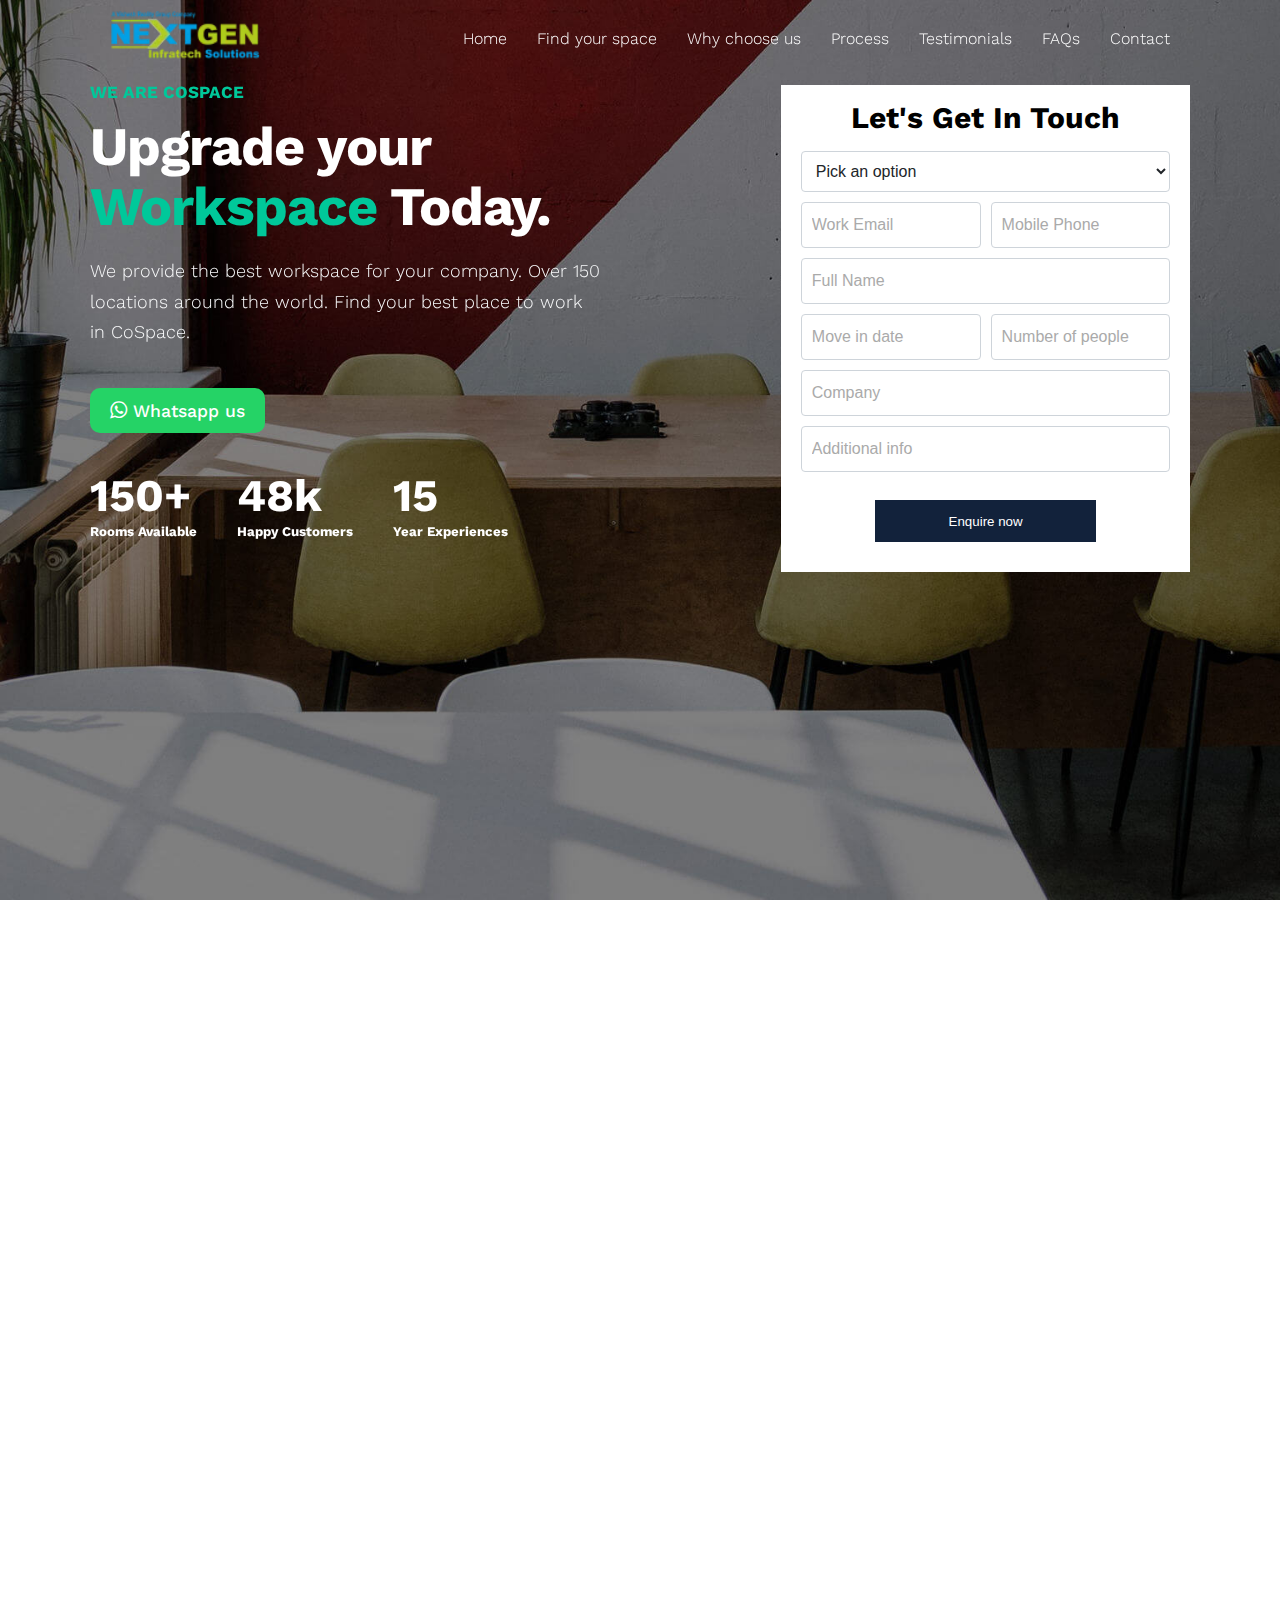
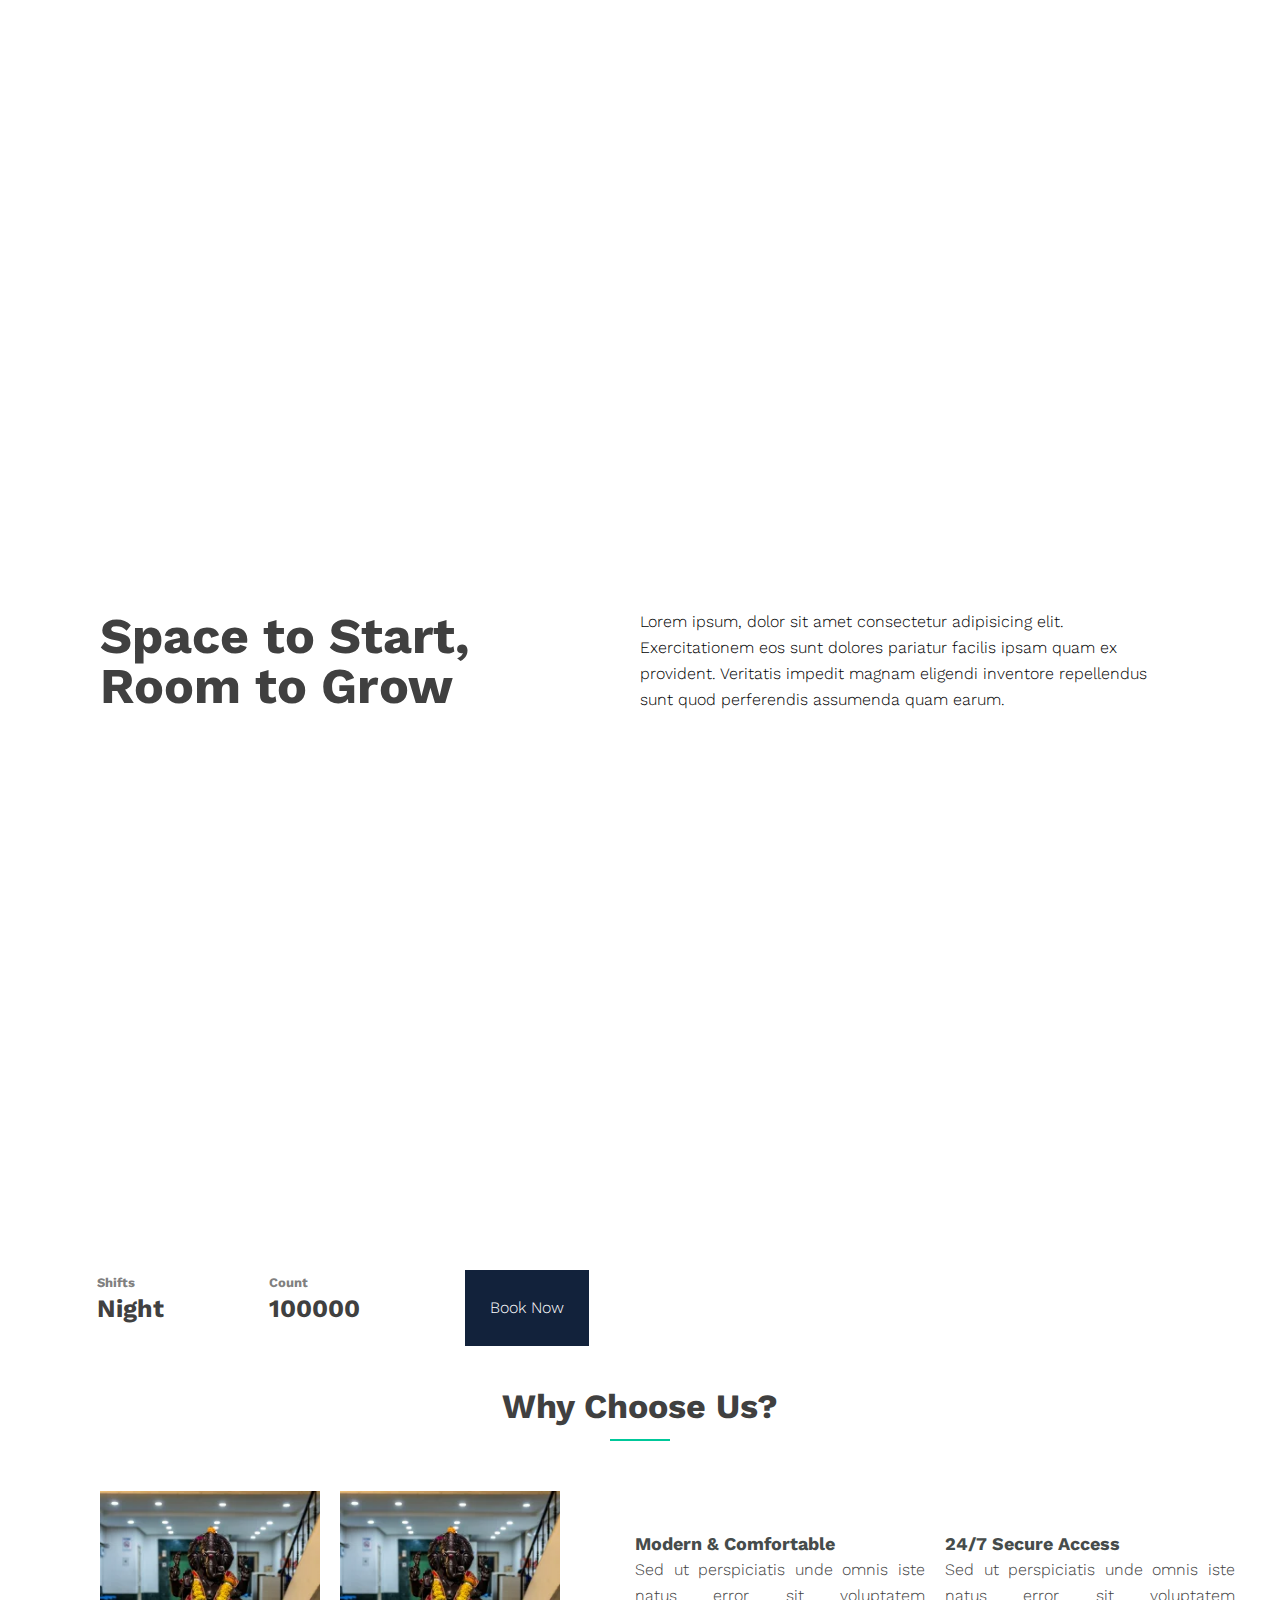
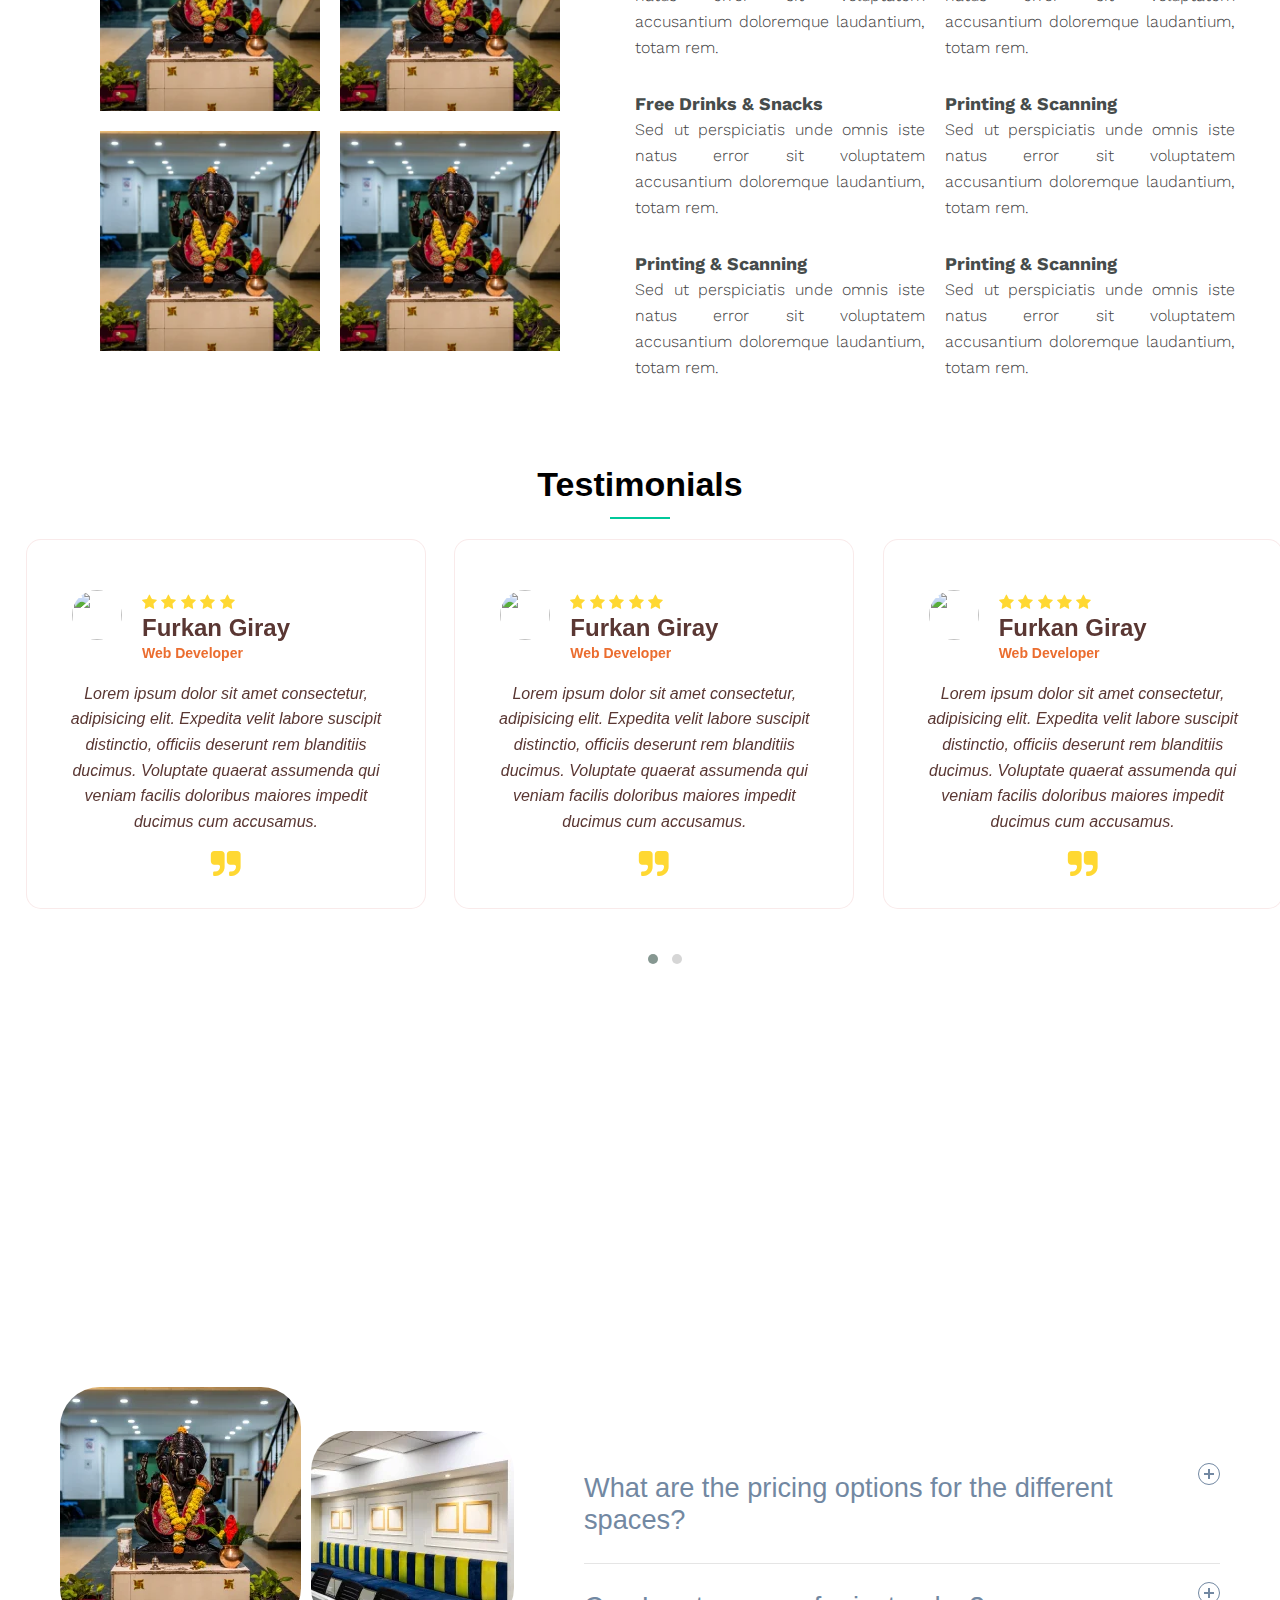
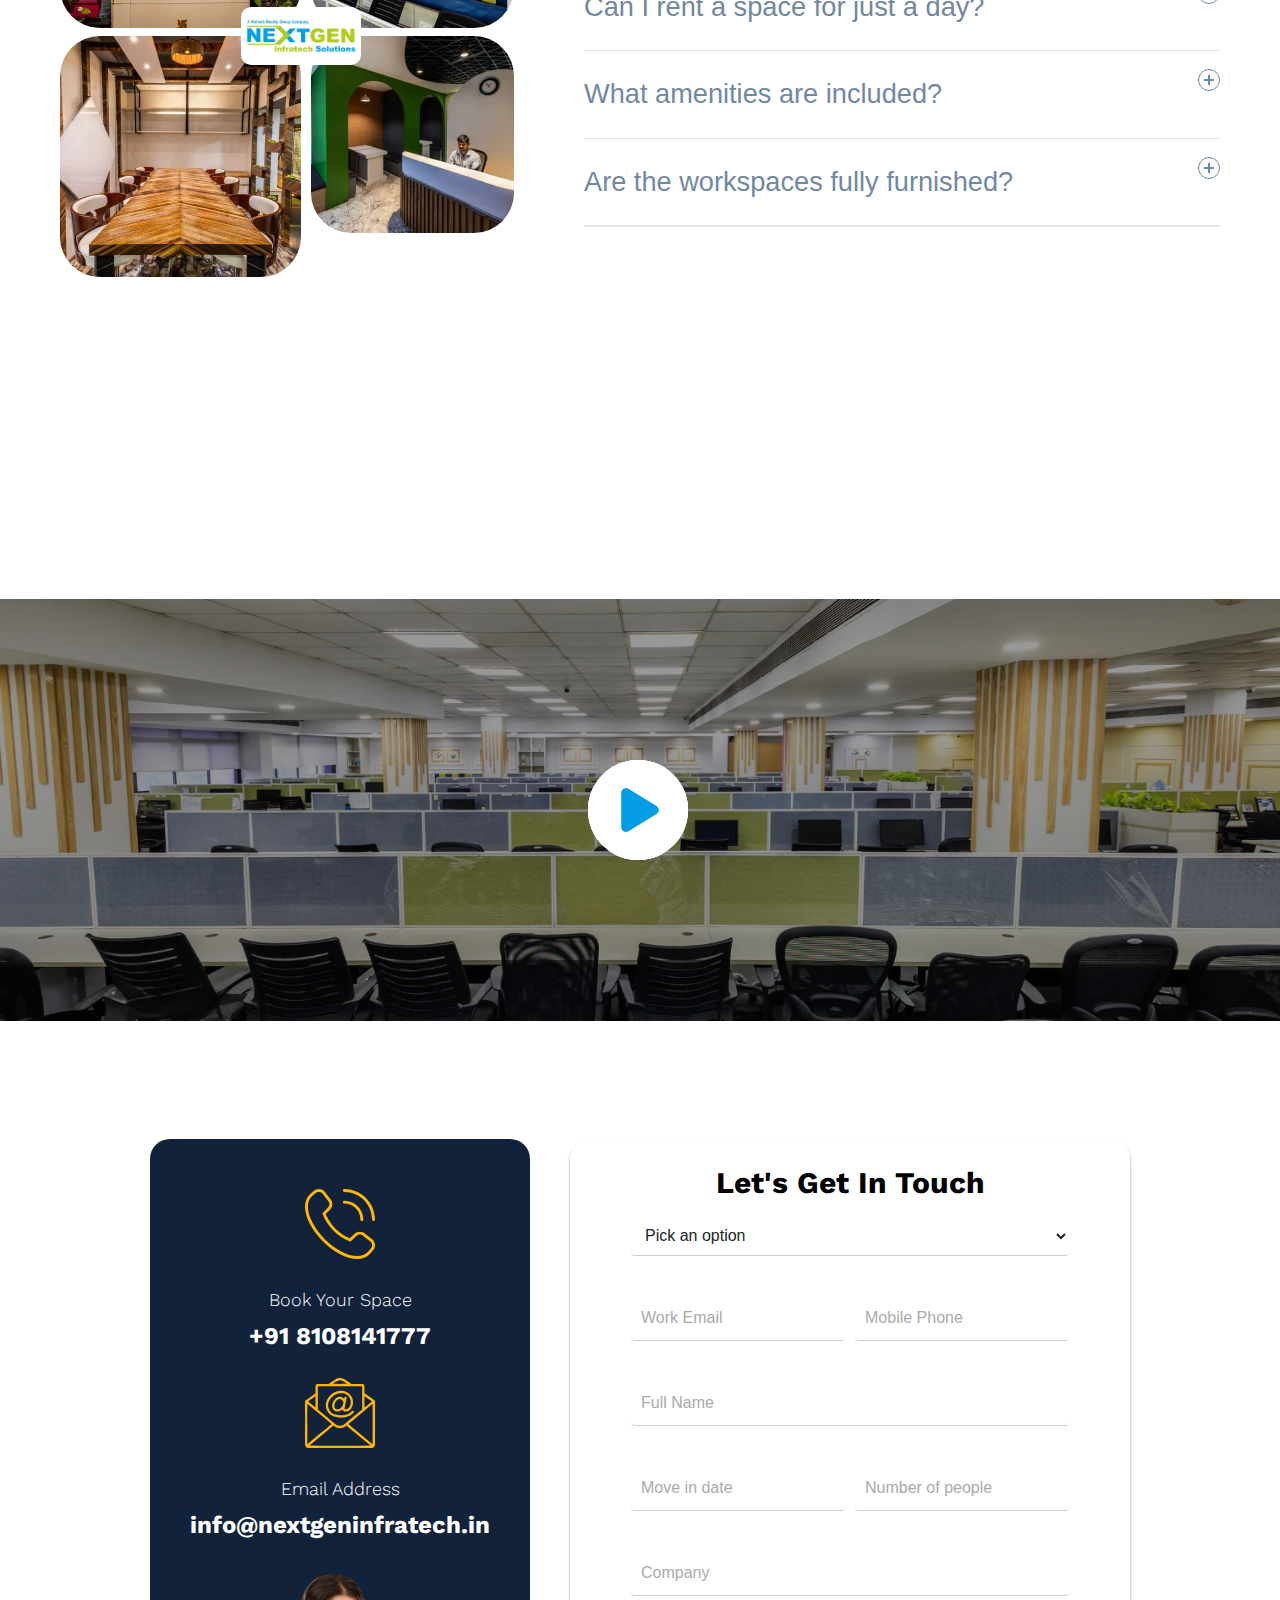
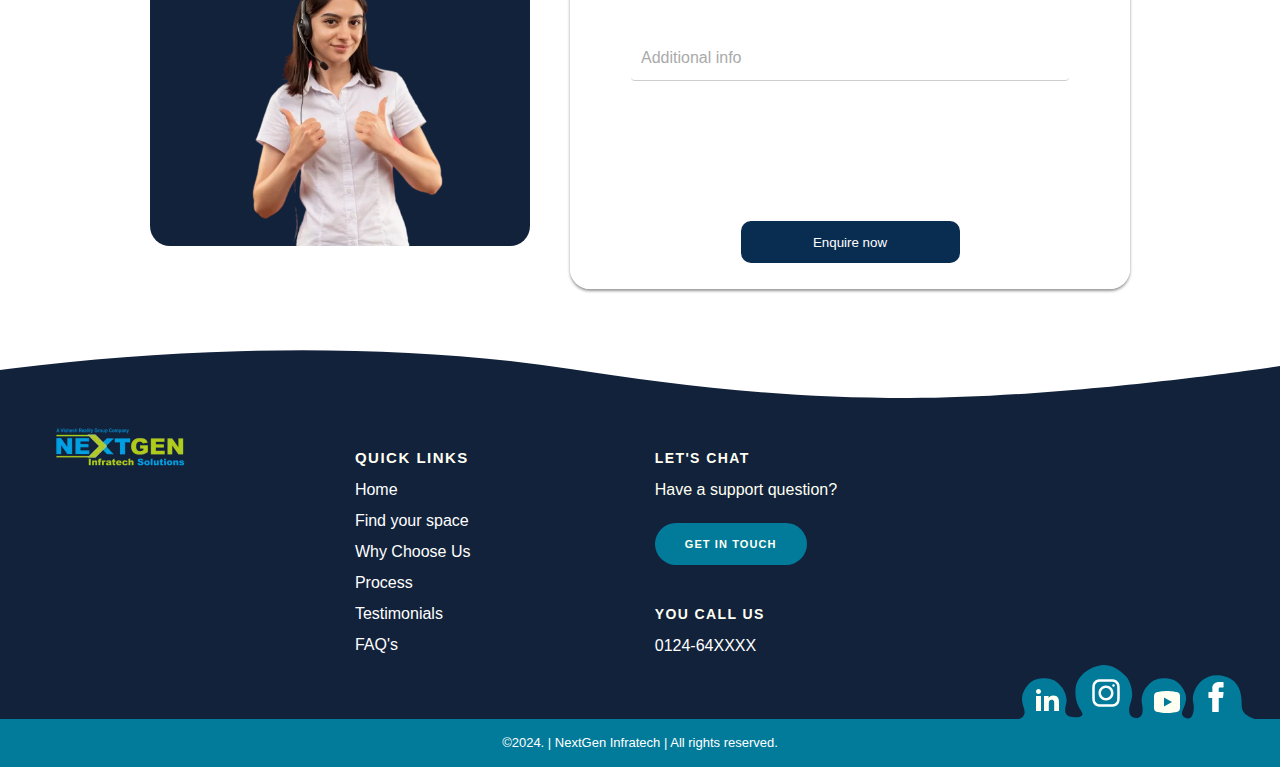
==== commit a5d85198: "normal changes" ====
--- a/index.html
+++ b/index.html
@@ -413,7 +413,7 @@
     <!-- find your space -->
 
     <!-- shifts -->
-    <div class="shift-container">
+    <div id="process" class="shift-container">
       <div class="shift-top-txt">
         <h1>Space to Start,<br />Room to Grow</h1>
         <p>
@@ -625,9 +625,9 @@
     <!-- process section -->
 
     <!-- testimonials -->
-    <section class="testimonials">
+    <section id="testimonials" class="testimonials">
       <div class="container">
-        <div class="section-title" data-aos="fade-up">
+        <div class="section-title">
           <h3>Testimonials</h3>
           <div class="small-border"></div>
           <!-- <h2>What our clients say</h2> -->
--- a/public/css/style.css
+++ b/public/css/style.css
@@ -524,7 +524,7 @@
 
 .space-ctn {
     max-width: 1200px;
-    margin: 50px auto;
+    margin: 15px auto;
     padding: 20px;
 }
 
@@ -1682,6 +1682,10 @@
     font-family: 'Poppins', sans-serif
 }
 
+.testimonials .section-title{
+   margin-bottom: 20px;
+}
+
 .testimonials .section-title h2 {
     margin-bottom: 30px;
     font-size: 25px;
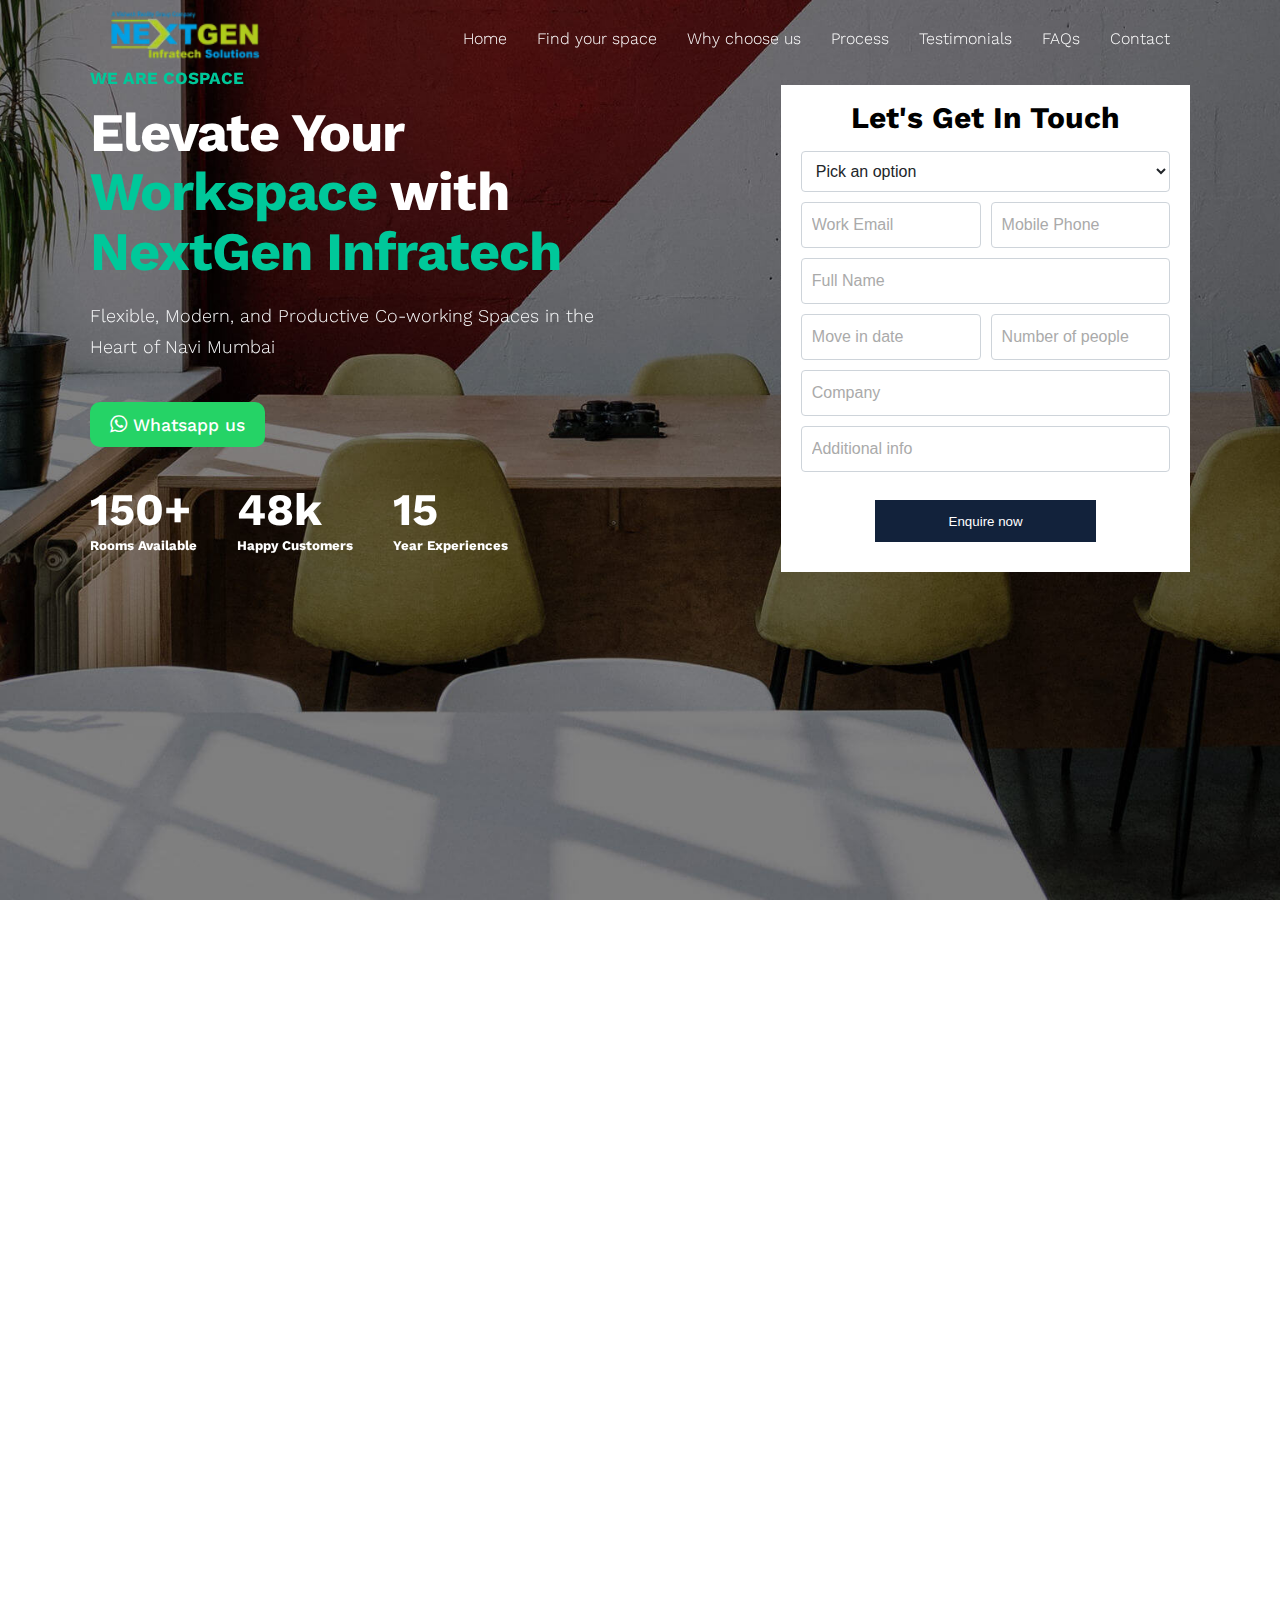
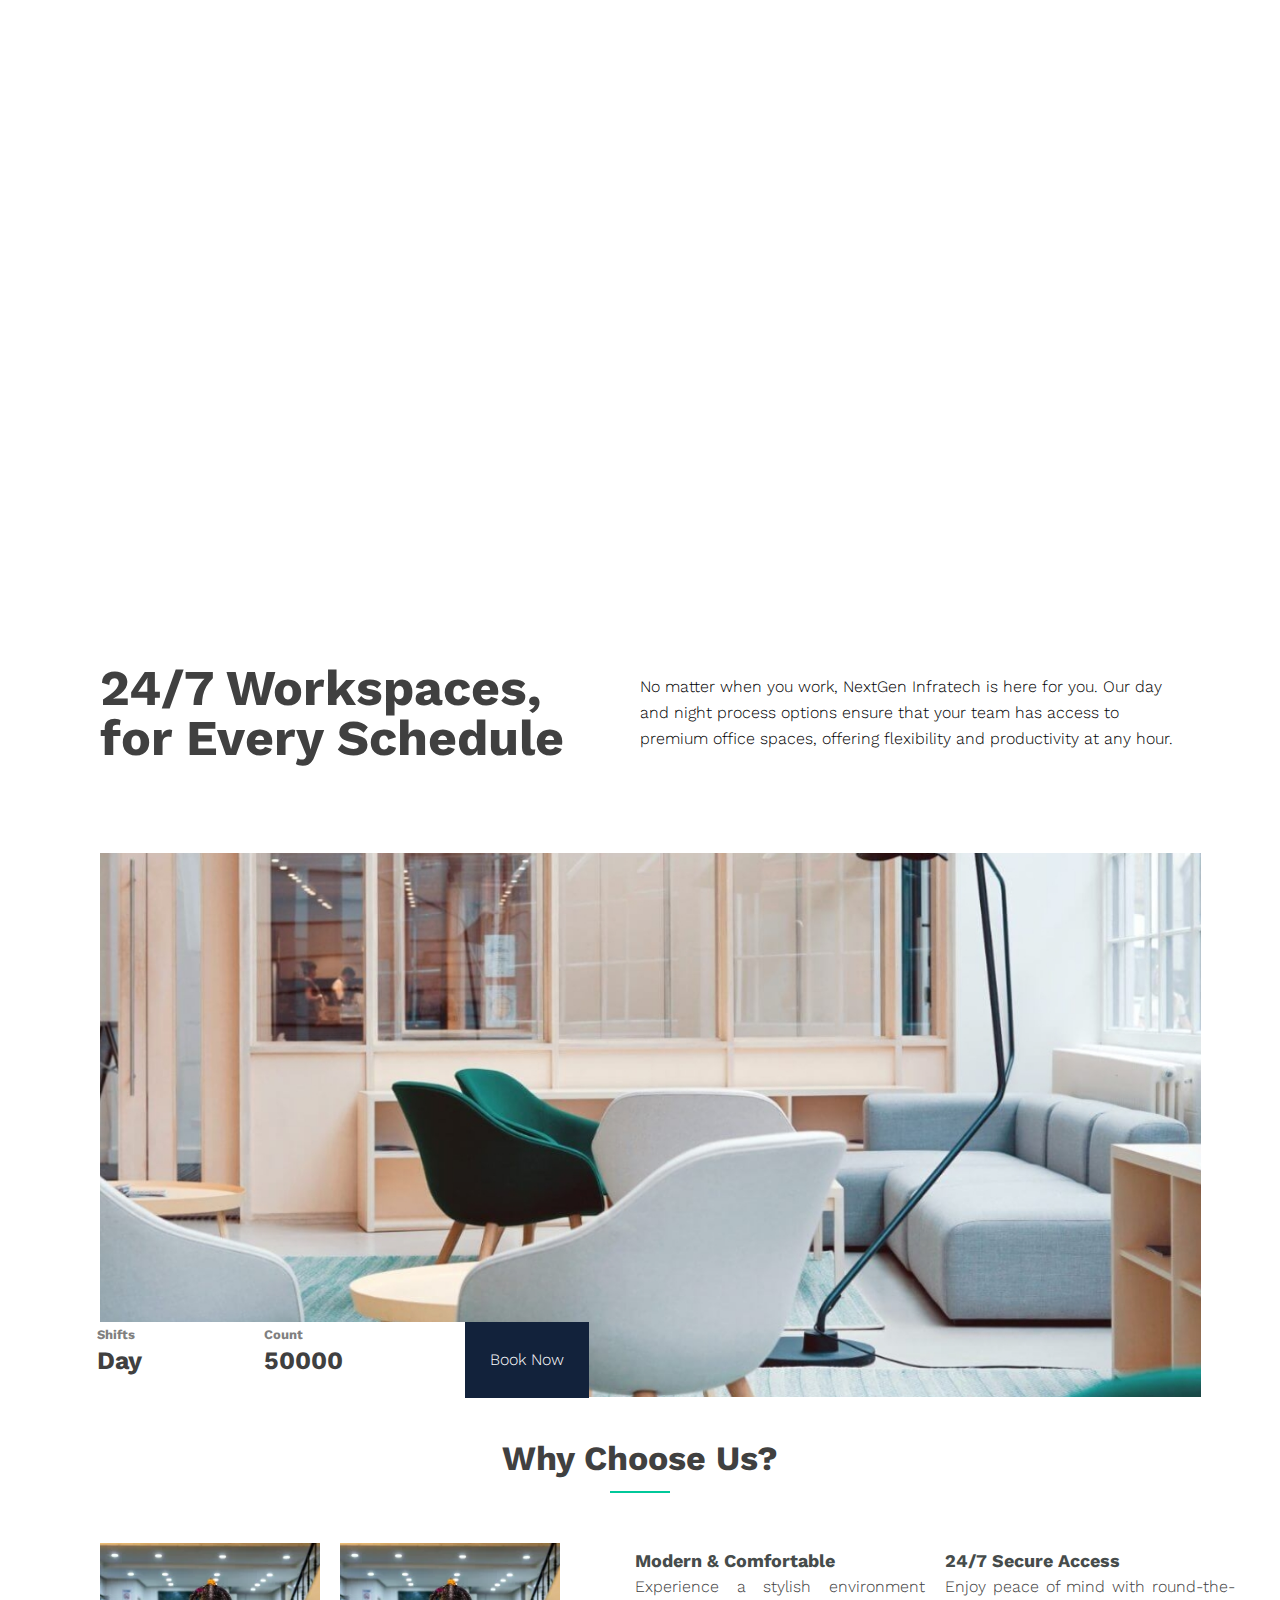
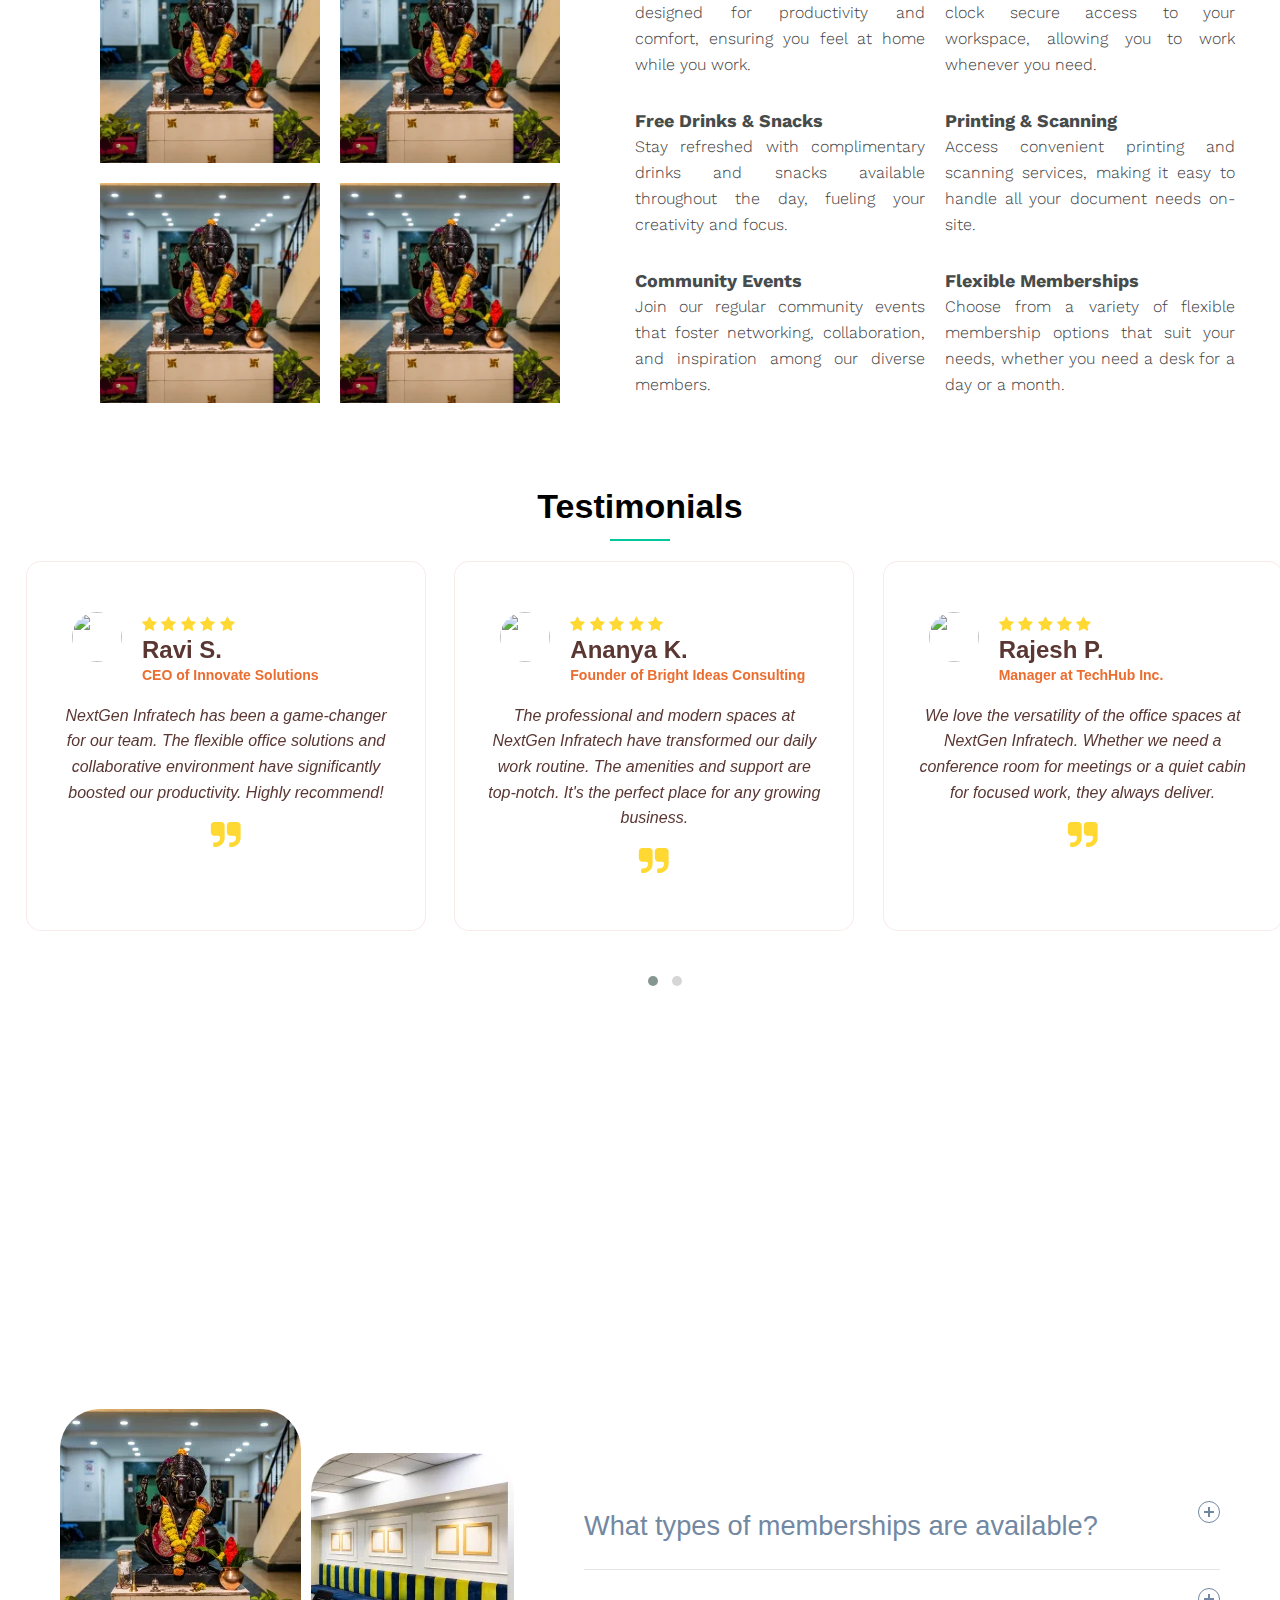
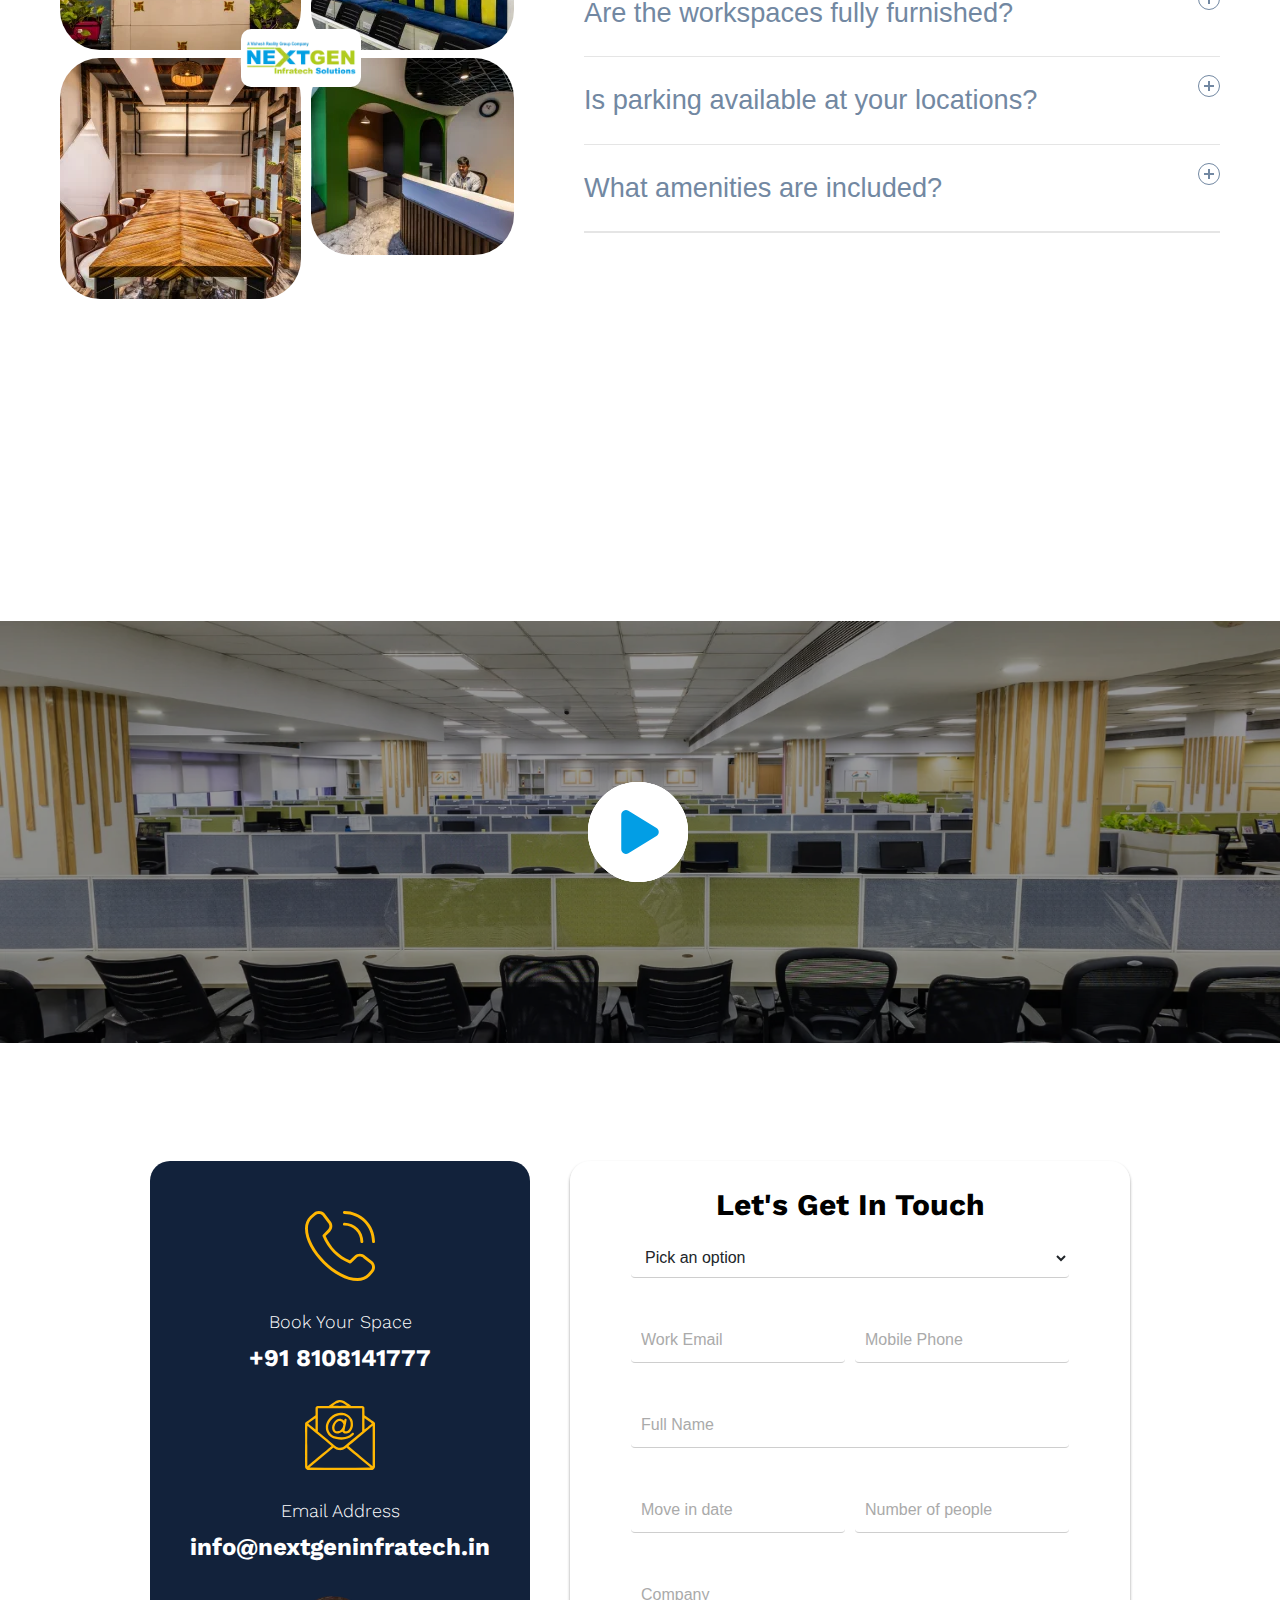
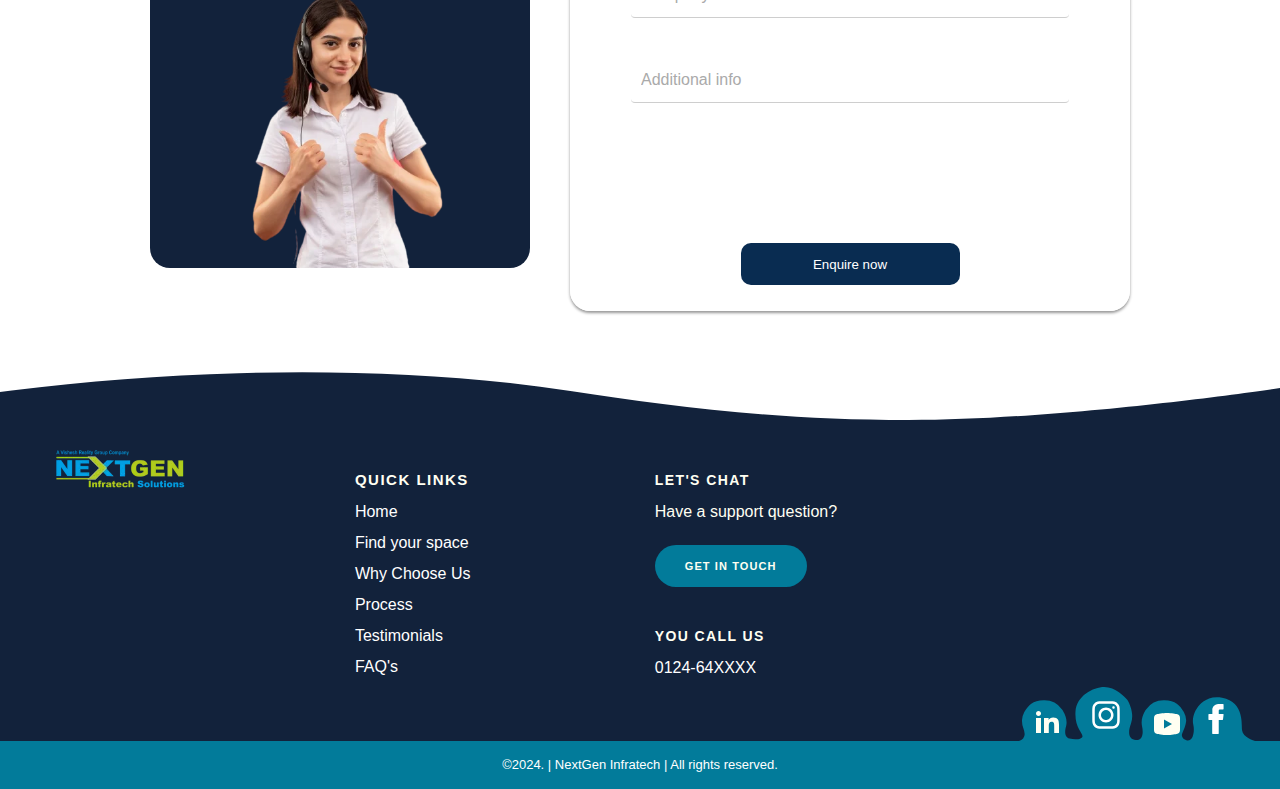
==== commit 9c6dda49: "added content" ====
--- a/index.html
+++ b/index.html
@@ -107,11 +107,12 @@
         <div class="sec-heading">
           <h2 data-aos="fade-right" data-aos-delay="100">We are Cospace</h2>
           <h1 data-aos="fade-left" data-aos-delay="200">
-            Upgrade your <span class="id-color">Workspace</span> Today.
+            Elevate Your <span class="id-color">Workspace</span> with
+            <span class="id-color">NextGen Infratech</span>
           </h1>
           <p data-aos="fade-right" data-aos-delay="300">
-            We provide the best workspace for your company. Over 150 locations
-            around the world. Find your best place to work in CoSpace.
+            Flexible, Modern, and Productive Co-working Spaces in the Heart of
+            Navi Mumbai
           </p>
 
           <a
@@ -256,7 +257,7 @@
       <div class="container space-ctn">
         <div class="">
           <div class="space-head" data-aos="fade-up">
-            <h2>Find Your Space</h2>
+            <h2>Find Your Ideal Workspace</h2>
             <div class="small-border"></div>
           </div>
         </div>
@@ -276,8 +277,9 @@
                   <span onclick="location.href='#contact'">Get Quote</span>
                 </div>
                 <p class="card-p">
-                  Sed ut perspiciatis unde omnis iste natus error sit voluptatem
-                  accusantium doloremque laudantium, totam rem.
+                  Need a space for key meetings? Our conference rooms are
+                  equipped with high-speed internet, projectors, and tools to
+                  ensure your meetings run smoothly.
                 </p>
                 <ul class="ul-style-2">
                   <li>High Speed Connection</li>
@@ -296,12 +298,12 @@
               </div>
               <div class="text">
                 <div class="card-n-quote">
-                  <h4>Coworking Space</h4>
+                  <h4>Meeting Room</h4>
                   <span onclick="location.href='#contact'">Get Quote</span>
                 </div>
                 <p class="card-p">
-                  Sed ut perspiciatis unde omnis iste natus error sit voluptatem
-                  accusantium doloremque laudantium, totam rem.
+                  Ideal for small talks and teamwork, our meeting rooms offer a
+                  private, efficient space for collaboration.
                 </p>
                 <ul class="ul-style-2">
                   <li>High Speed Connection</li>
@@ -320,12 +322,12 @@
               </div>
               <div class="text">
                 <div class="card-n-quote">
-                  <h4>Virtual Office</h4>
+                  <h4>Private Cabins</h4>
                   <span onclick="location.href='#contact'">Get Quote</span>
                 </div>
                 <p class="card-p">
-                  Sed ut perspiciatis unde omnis iste natus error sit voluptatem
-                  accusantium doloremque laudantium, totam rem.
+                  For those needing quiet, our spacious, fully furnished cabins
+                  provide a focused work environment.
                 </p>
                 <ul class="ul-style-2">
                   <li>High Speed Connection</li>
@@ -344,12 +346,13 @@
               </div>
               <div class="text">
                 <div class="card-n-quote">
-                  <h4>Shared Office</h4>
+                  <h4>Hot Desk</h4>
                   <span onclick="location.href='#contact'">Get Quote</span>
                 </div>
                 <p class="card-p">
-                  Sed ut perspiciatis unde omnis iste natus error sit voluptatem
-                  accusantium doloremque laudantium, totam rem.
+                  Flexible seating options designed for freelancers and those
+                  looking for a dynamic workspace. Simply plug in and get to
+                  work.
                 </p>
                 <ul class="ul-style-2">
                   <li>High Speed Connection</li>
@@ -368,12 +371,12 @@
               </div>
               <div class="text">
                 <div class="card-n-quote">
-                  <h4>Hot Desk</h4>
+                  <h4>Co-Working Space</h4>
                   <span onclick="location.href='#contact'">Get Quote</span>
                 </div>
                 <p class="card-p">
-                  Sed ut perspiciatis unde omnis iste natus error sit voluptatem
-                  accusantium doloremque laudantium, totam rem.
+                  Join a dynamic community with flexible seating and shared
+                  amenities, perfect for networking and collaboration.
                 </p>
                 <ul class="ul-style-2">
                   <li>High Speed Connection</li>
@@ -392,12 +395,12 @@
               </div>
               <div class="text">
                 <div class="card-n-quote">
-                  <h4>Meeting Room</h4>
+                  <h4>Event Space</h4>
                   <span onclick="location.href='#contact'">Get Quote</span>
                 </div>
                 <p class="card-p">
-                  Sed ut perspiciatis unde omnis iste natus error sit voluptatem
-                  accusantium doloremque laudantium, totam rem.
+                  Host workshops or seminars in our versatile space, equipped
+                  with audio-visual support and catering options available.
                 </p>
                 <ul class="ul-style-2">
                   <li>High Speed Connection</li>
@@ -415,12 +418,11 @@
     <!-- shifts -->
     <div id="process" class="shift-container">
       <div class="shift-top-txt">
-        <h1>Space to Start,<br />Room to Grow</h1>
+        <h1>24/7 Workspaces,<br />for Every Schedule</h1>
         <p>
-          Lorem ipsum, dolor sit amet consectetur adipisicing elit.
-          Exercitationem eos sunt dolores pariatur facilis ipsam quam ex
-          provident. Veritatis impedit magnam eligendi inventore repellendus
-          sunt quod perferendis assumenda quam earum.
+          No matter when you work, NextGen Infratech is here for you. Our day
+          and night process options ensure that your team has access to premium
+          office spaces, offering flexibility and productivity at any hour.
         </p>
       </div>
       <!-- <div class="shift-img-con">
@@ -502,52 +504,48 @@
 
             <div class="">
               <div class="choose-us-txt-con">
-                <!-- data-aos="fade-down-right" -->
                 <div class="choose-us-text">
                   <h4>Modern &amp; Comfortable</h4>
                   <p>
-                    Sed ut perspiciatis unde omnis iste natus error sit
-                    voluptatem accusantium doloremque laudantium, totam rem.
+                    Experience a stylish environment designed for productivity
+                    and comfort, ensuring you feel at home while you work.
                   </p>
                 </div>
-                <!-- data-aos="fade-down-left" -->
                 <div class="choose-us-text">
                   <h4>24/7 Secure Access</h4>
                   <p>
-                    Sed ut perspiciatis unde omnis iste natus error sit
-                    voluptatem accusantium doloremque laudantium, totam rem.
+                    Enjoy peace of mind with round-the-clock secure access to
+                    your workspace, allowing you to work whenever you need.
                   </p>
                 </div>
-                <!-- data-aos="fade-up-right" -->
                 <div class="choose-us-text">
                   <h4>Free Drinks &amp; Snacks</h4>
                   <p>
-                    Sed ut perspiciatis unde omnis iste natus error sit
-                    voluptatem accusantium doloremque laudantium, totam rem.
+                    Stay refreshed with complimentary drinks and snacks
+                    available throughout the day, fueling your creativity and
+                    focus.
                   </p>
                 </div>
-                <!-- data-aos="fade-up-left" -->
                 <div class="choose-us-text">
                   <h4>Printing &amp; Scanning</h4>
                   <p>
-                    Sed ut perspiciatis unde omnis iste natus error sit
-                    voluptatem accusantium doloremque laudantium, totam rem.
+                    Access convenient printing and scanning services, making it
+                    easy to handle all your document needs on-site.
                   </p>
                 </div>
-                <!-- data-aos="fade-up-left" -->
                 <div class="choose-us-text">
-                  <h4>Printing &amp; Scanning</h4>
+                  <h4>Community Events</h4>
                   <p>
-                    Sed ut perspiciatis unde omnis iste natus error sit
-                    voluptatem accusantium doloremque laudantium, totam rem.
+                    Join our regular community events that foster networking,
+                    collaboration, and inspiration among our diverse members.
                   </p>
                 </div>
-                <!-- data-aos="fade-up-left" -->
                 <div class="choose-us-text">
-                  <h4>Printing &amp; Scanning</h4>
+                  <h4>Flexible Memberships</h4>
                   <p>
-                    Sed ut perspiciatis unde omnis iste natus error sit
-                    voluptatem accusantium doloremque laudantium, totam rem.
+                    Choose from a variety of flexible membership options that
+                    suit your needs, whether you need a desk for a day or a
+                    month.
                   </p>
                 </div>
               </div>
@@ -648,15 +646,14 @@
                   <i class="fa fa-star"></i>
                   <i class="fa fa-star"></i>
                 </div>
-                <p>Furkan Giray</p>
-                <span>Web Developer</span>
+                <p>Ravi S.</p>
+                <span>CEO of Innovate Solutions</span>
               </div>
             </div>
             <p>
-              Lorem ipsum dolor sit amet consectetur, adipisicing elit. Expedita
-              velit labore suscipit distinctio, officiis deserunt rem blanditiis
-              ducimus. Voluptate quaerat assumenda qui veniam facilis doloribus
-              maiores impedit ducimus cum accusamus.
+              NextGen Infratech has been a game-changer for our team. The
+              flexible office solutions and collaborative environment have
+              significantly boosted our productivity. Highly recommend!
             </p>
             <div class="icon">
               <i class="fa fa-quote-right" aria-hidden="true"></i>
@@ -677,15 +674,14 @@
                   <i class="fa fa-star"></i>
                   <i class="fa fa-star"></i>
                 </div>
-                <p>Furkan Giray</p>
-                <span>Web Developer</span>
+                <p>Ananya K.</p>
+                <span>Founder of Bright Ideas Consulting</span>
               </div>
             </div>
             <p>
-              Lorem ipsum dolor sit amet consectetur, adipisicing elit. Expedita
-              velit labore suscipit distinctio, officiis deserunt rem blanditiis
-              ducimus. Voluptate quaerat assumenda qui veniam facilis doloribus
-              maiores impedit ducimus cum accusamus.
+              The professional and modern spaces at NextGen Infratech have
+              transformed our daily work routine. The amenities and support are
+              top-notch. It's the perfect place for any growing business.
             </p>
             <div class="icon">
               <i class="fa fa-quote-right" aria-hidden="true"></i>
@@ -705,15 +701,14 @@
                   <i class="fa fa-star"></i>
                   <i class="fa fa-star"></i>
                 </div>
-                <p>Furkan Giray</p>
-                <span>Web Developer</span>
+                <p>Rajesh P.</p>
+                <span>Manager at TechHub Inc.</span>
               </div>
             </div>
             <p>
-              Lorem ipsum dolor sit amet consectetur, adipisicing elit. Expedita
-              velit labore suscipit distinctio, officiis deserunt rem blanditiis
-              ducimus. Voluptate quaerat assumenda qui veniam facilis doloribus
-              maiores impedit ducimus cum accusamus.
+              We love the versatility of the office spaces at NextGen Infratech.
+              Whether we need a conference room for meetings or a quiet cabin
+              for focused work, they always deliver.
             </p>
             <div class="icon">
               <i class="fa fa-quote-right" aria-hidden="true"></i>
@@ -733,15 +728,14 @@
                   <i class="fa fa-star"></i>
                   <i class="fa fa-star"></i>
                 </div>
-                <p>Furkan Giray</p>
-                <span>Web Developer</span>
+                <p>Vikram T.</p>
+                <span>Co-Founder of StartUp Nation </span>
               </div>
             </div>
             <p>
-              Lorem ipsum dolor sit amet consectetur, adipisicing elit. Expedita
-              velit labore suscipit distinctio, officiis deserunt rem blanditiis
-              ducimus. Voluptate quaerat assumenda qui veniam facilis doloribus
-              maiores impedit ducimus cum accusamus.
+              From day passes to long-term leases, NextGen Infratech offers the
+              flexibility we need. The community vibe and excellent facilities
+              make it a standout choice for our company.
             </p>
             <div class="icon">
               <i class="fa fa-quote-right" aria-hidden="true"></i>
@@ -761,15 +755,14 @@
                   <i class="fa fa-star"></i>
                   <i class="fa fa-star"></i>
                 </div>
-                <p>Furkan Giray</p>
-                <span>Web Developer</span>
+                <p>Sonia R.</p>
+                <span>CEO of Global Reach Marketing</span>
               </div>
             </div>
             <p>
-              Lorem ipsum dolor sit amet consectetur, adipisicing elit. Expedita
-              velit labore suscipit distinctio, officiis deserunt rem blanditiis
-              ducimus. Voluptate quaerat assumenda qui veniam facilis doloribus
-              maiores impedit ducimus cum accusamus.
+              The virtual office option from NextGen Infratech has been perfect
+              for our remote team. We get a professional business address and
+              reliable mail handling without needing a physical office.
             </p>
             <div class="icon">
               <i class="fa fa-quote-right" aria-hidden="true"></i>
@@ -791,9 +784,10 @@
             <div class="small-border"></div>
             <h2>Have Questions? <br style="padding: 10px" />We Have Answers</h2>
             <p>
-              To help you make an informed choice, we’ve compiled answers to
-              some of the most frequently asked questions. If you need more
-              information, feel free to reach out to our team.
+              At NextGen Infratech, we understand that choosing the right
+              coworking space is a big decision. To help you make an informed
+              choice, weâ€™ve compiled answers to some of the most frequently
+              asked questions.
             </p>
           </div>
           <!-- Section Title End -->
@@ -901,47 +895,20 @@
               <div class="accordion-item">
                 <button id="accordion-button-1" aria-expanded="false">
                   <span class="accordion-title"
-                    >What are the pricing options for the different
-                    spaces?</span
+                    >What types of memberships are available?</span
                   >
                   <span class="icon" aria-hidden="true"></span>
                 </button>
                 <div class="accordion-content">
                   <p>
-                    To help you make an informed choice, we’ve compiled answers
-                    to some of the most frequently asked questions. If you need
-                    more information, feel free to reach out to our team.
+                    We offer a range of membership options, monthly
+                    subscriptions, and long-term leases. Each package is
+                    designed to fit different needs and preferences.
                   </p>
                 </div>
               </div>
               <div class="accordion-item">
                 <button id="accordion-button-2" aria-expanded="false">
-                  <span class="accordion-title"
-                    >Can I rent a space for just a day?</span
-                  ><span class="icon" aria-hidden="true"></span>
-                </button>
-                <div class="accordion-content">
-                  <p>
-                    Yes, we offer flexible rental plans, including daily,
-                    weekly, and monthly options.
-                  </p>
-                </div>
-              </div>
-              <div class="accordion-item">
-                <button id="accordion-button-3" aria-expanded="false">
-                  <span class="accordion-title"
-                    >What amenities are included? </span
-                  ><span class="icon" aria-hidden="true"></span>
-                </button>
-                <div class="accordion-content">
-                  <p>
-                    Our spaces include high-speed Wi-Fi, printing services,
-                    conference room access, and more.
-                  </p>
-                </div>
-              </div>
-              <div class="accordion-item">
-                <button id="accordion-button-4" aria-expanded="false">
                   <span class="accordion-title"
                     >Are the workspaces fully furnished?</span
                   ><span class="icon" aria-hidden="true"></span>
@@ -952,6 +919,32 @@
                     ergonomic chairs, desks, and high-speed internet. Additional
                     amenities such as printers and meeting room equipment are
                     also available.
+                  </p>
+                </div>
+              </div>
+              <div class="accordion-item">
+                <button id="accordion-button-3" aria-expanded="false">
+                  <span class="accordion-title"
+                    >Is parking available at your locations? </span
+                  ><span class="icon" aria-hidden="true"></span>
+                </button>
+                <div class="accordion-content">
+                  <p>
+                    Yes, we provide convenient parking options at most of our
+                    locations. For specific details, please contact our office.
+                  </p>
+                </div>
+              </div>
+              <div class="accordion-item">
+                <button id="accordion-button-4" aria-expanded="false">
+                  <span class="accordion-title"
+                    >What amenities are included?</span
+                  ><span class="icon" aria-hidden="true"></span>
+                </button>
+                <div class="accordion-content">
+                  <p>
+                    Our spaces include high-speed Wi-Fi, printing services,
+                    conference room access, and more.
                   </p>
                 </div>
               </div>
--- a/public/css/style.css
+++ b/public/css/style.css
@@ -703,7 +703,7 @@
     grid-template-columns: repeat(2, 1fr);
     gap: 10px;
     padding: 10px;
-    margin: 40px 0 0 40px;
+    margin: 5px 0 0 40px;
 }
 
 /* .choose-us-txt-con>div:nth-child(-n+2) {
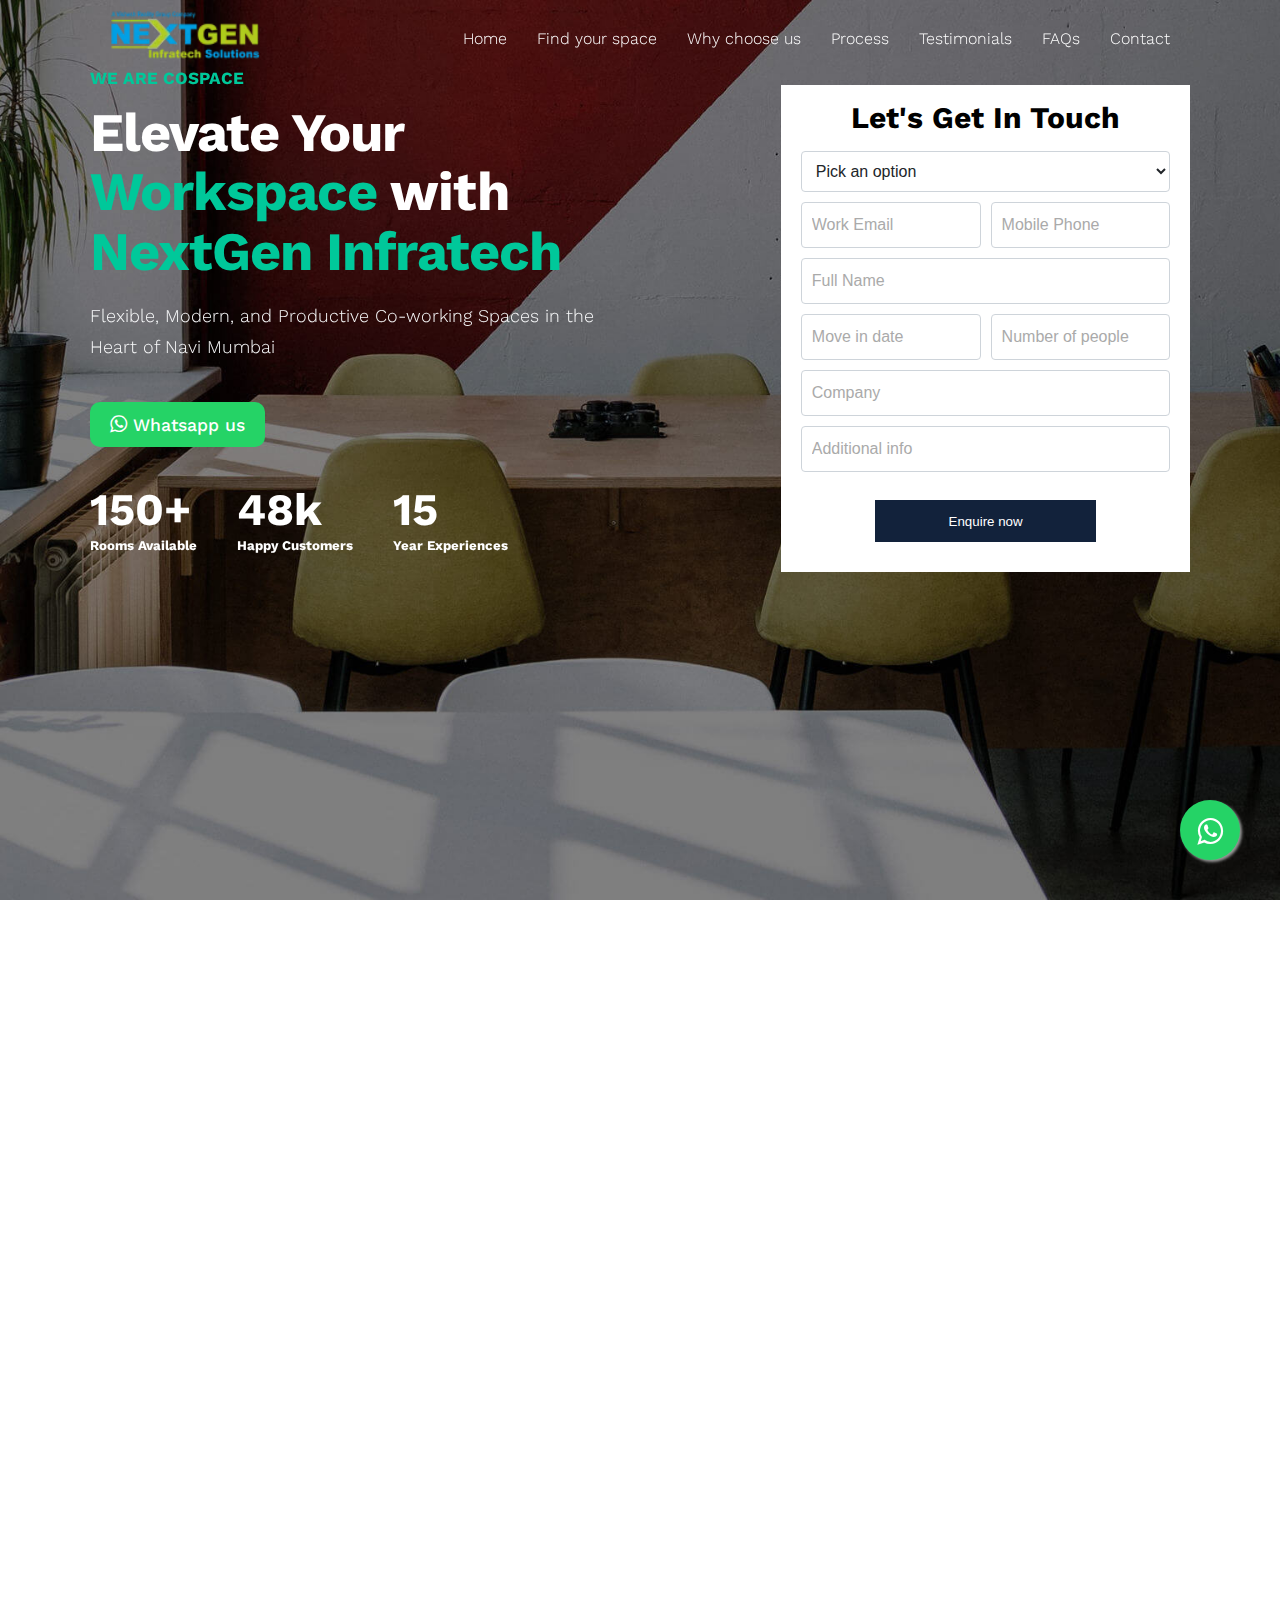
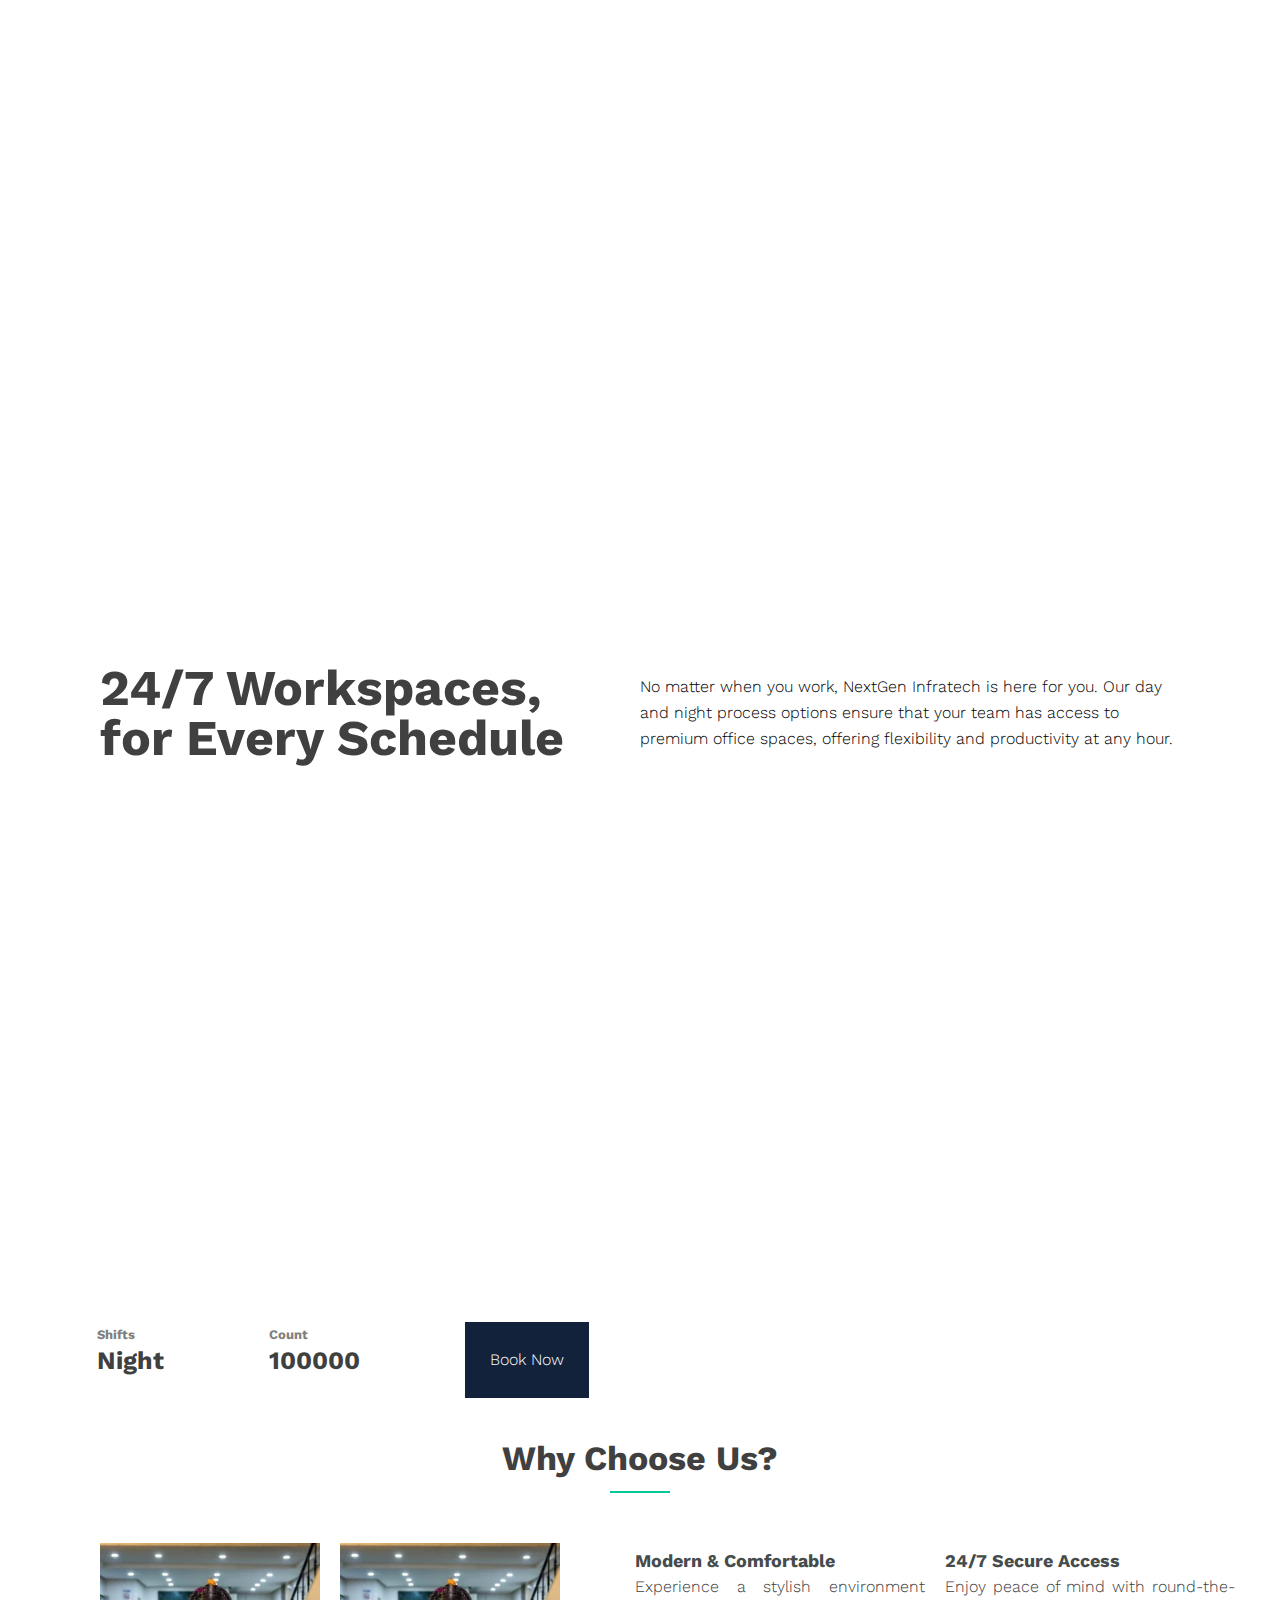
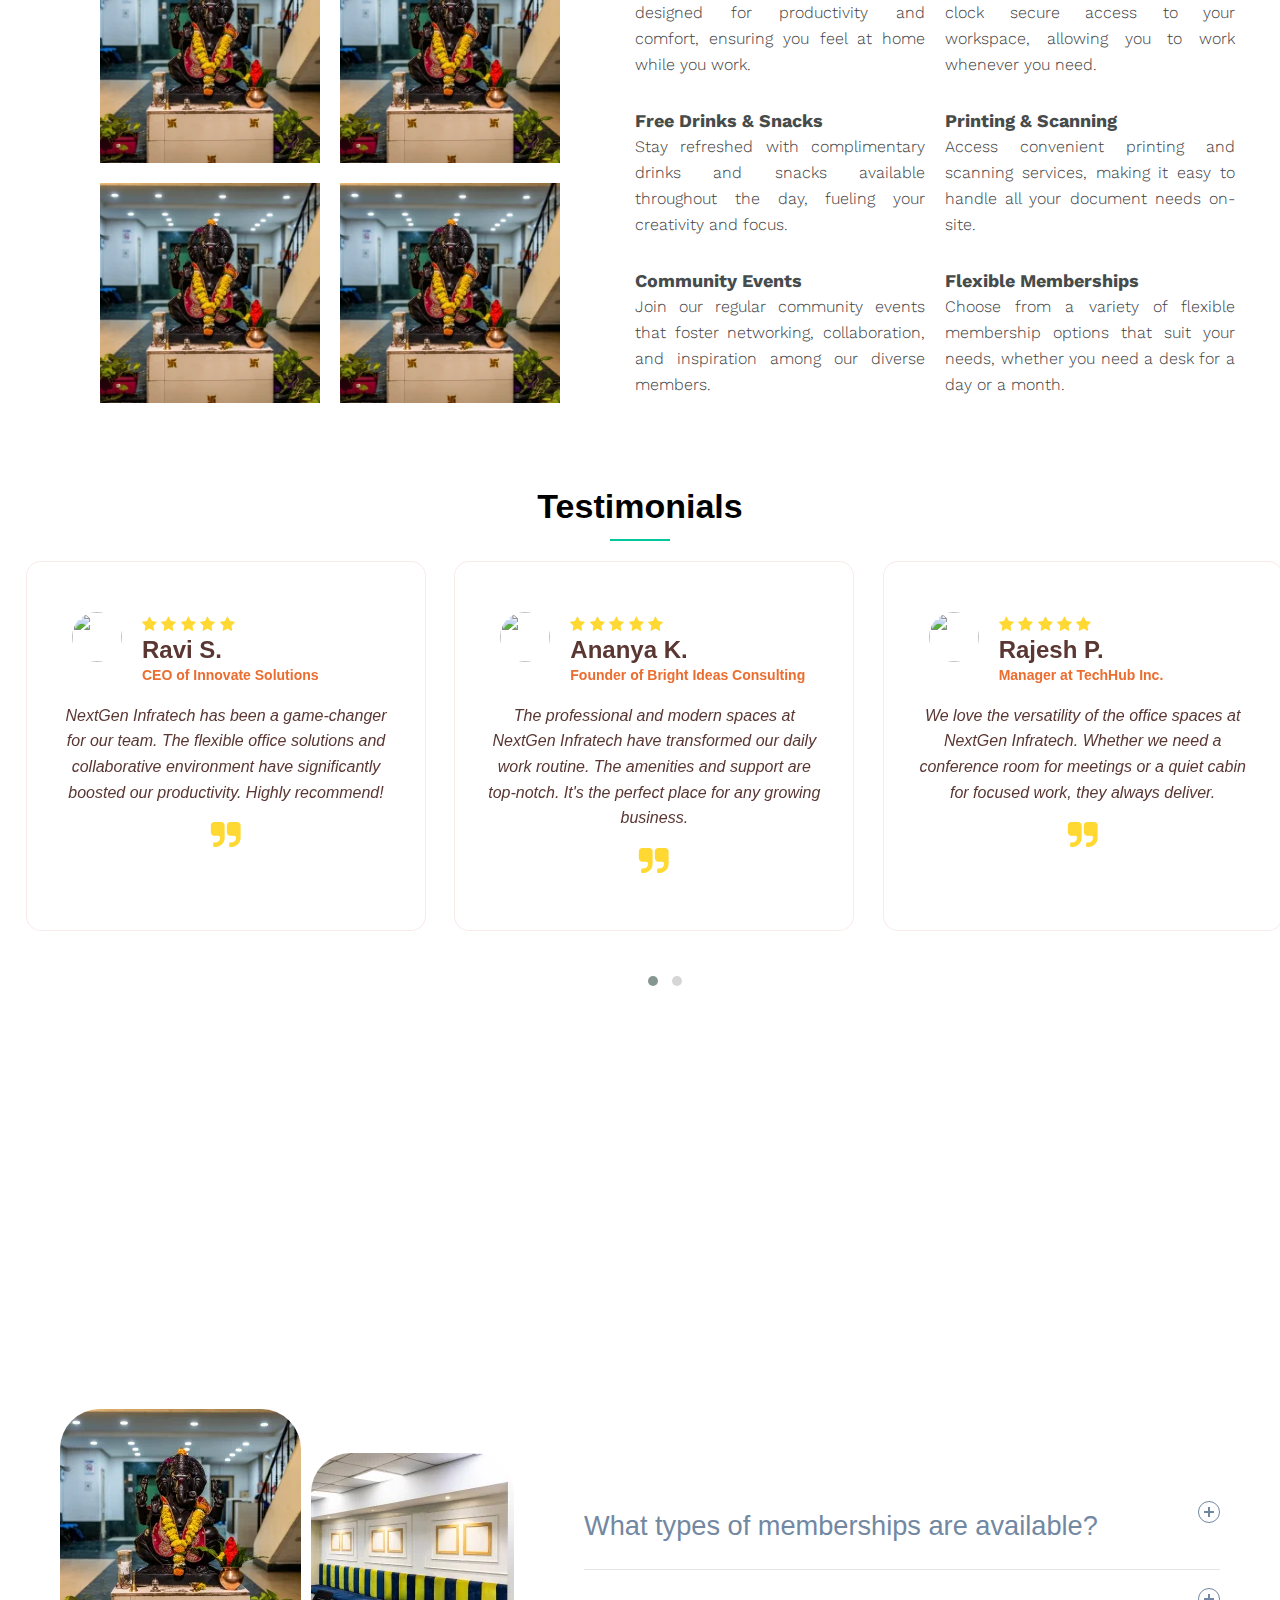
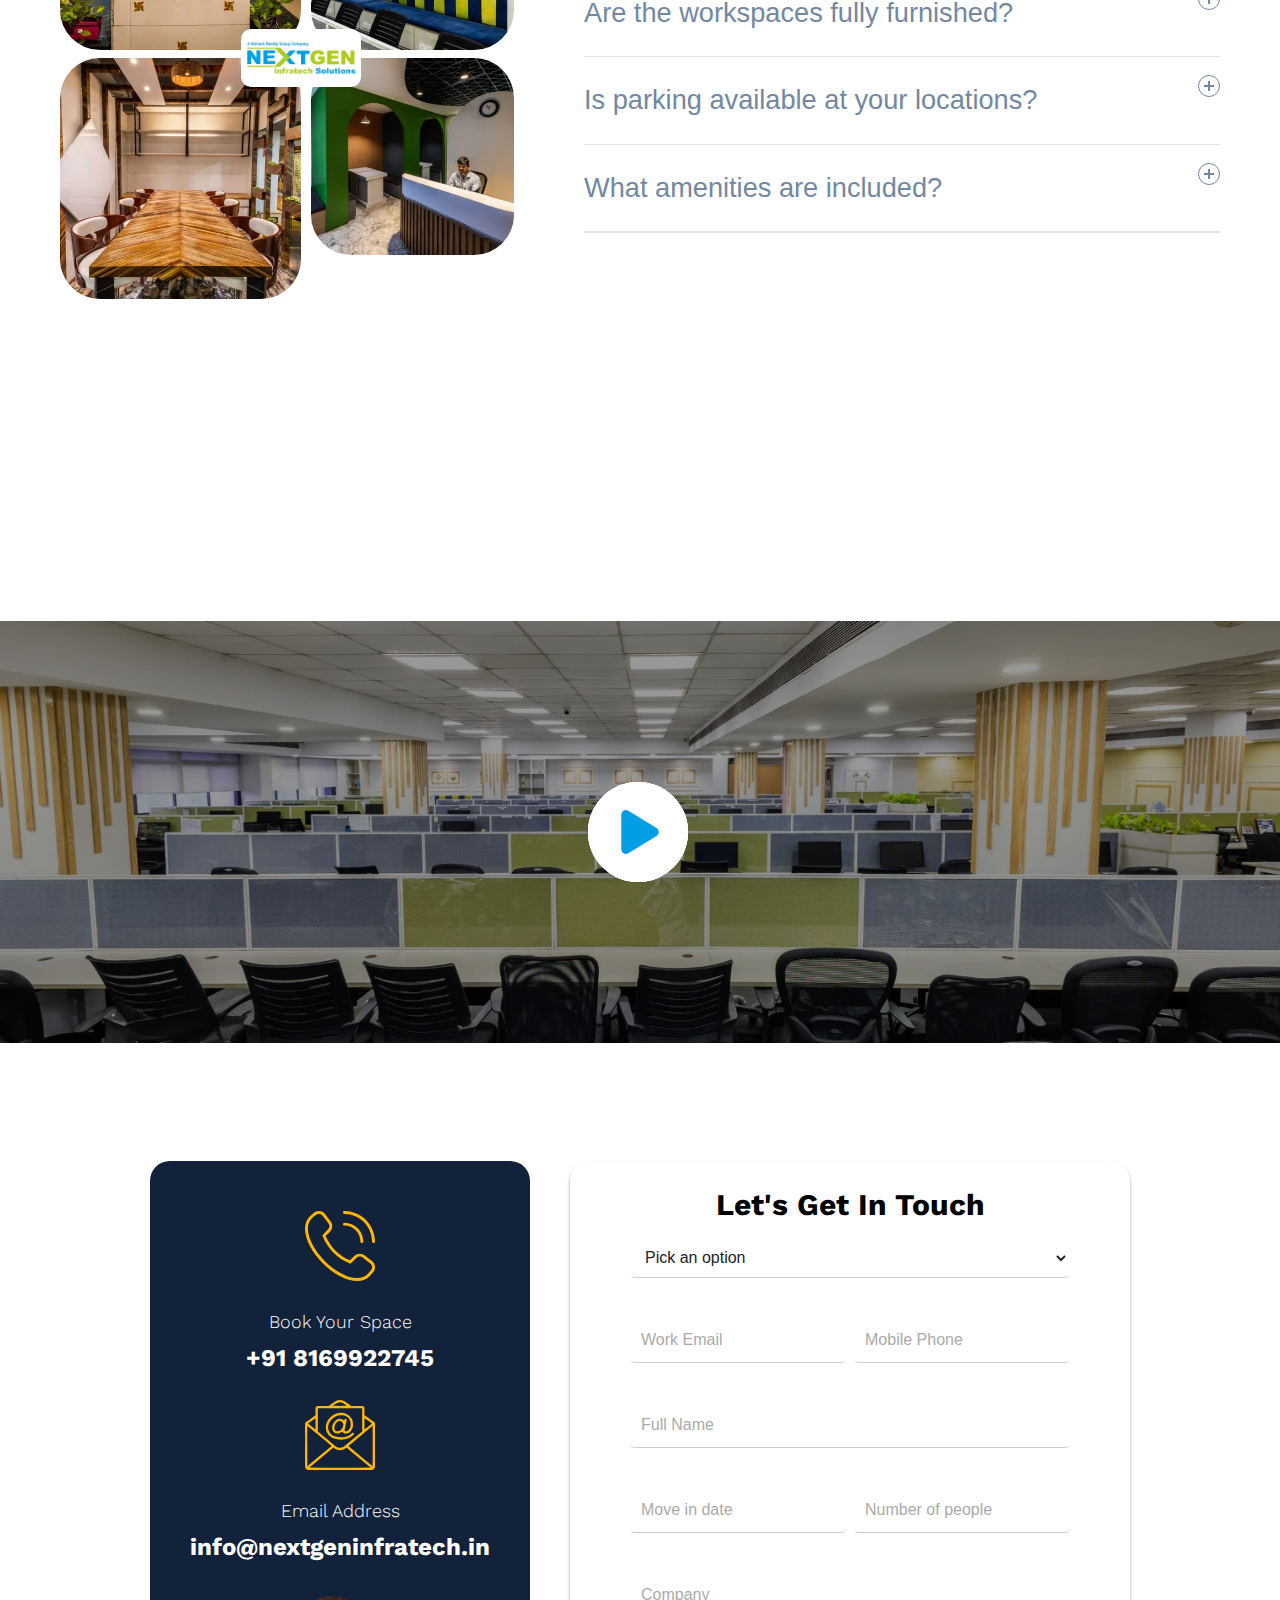
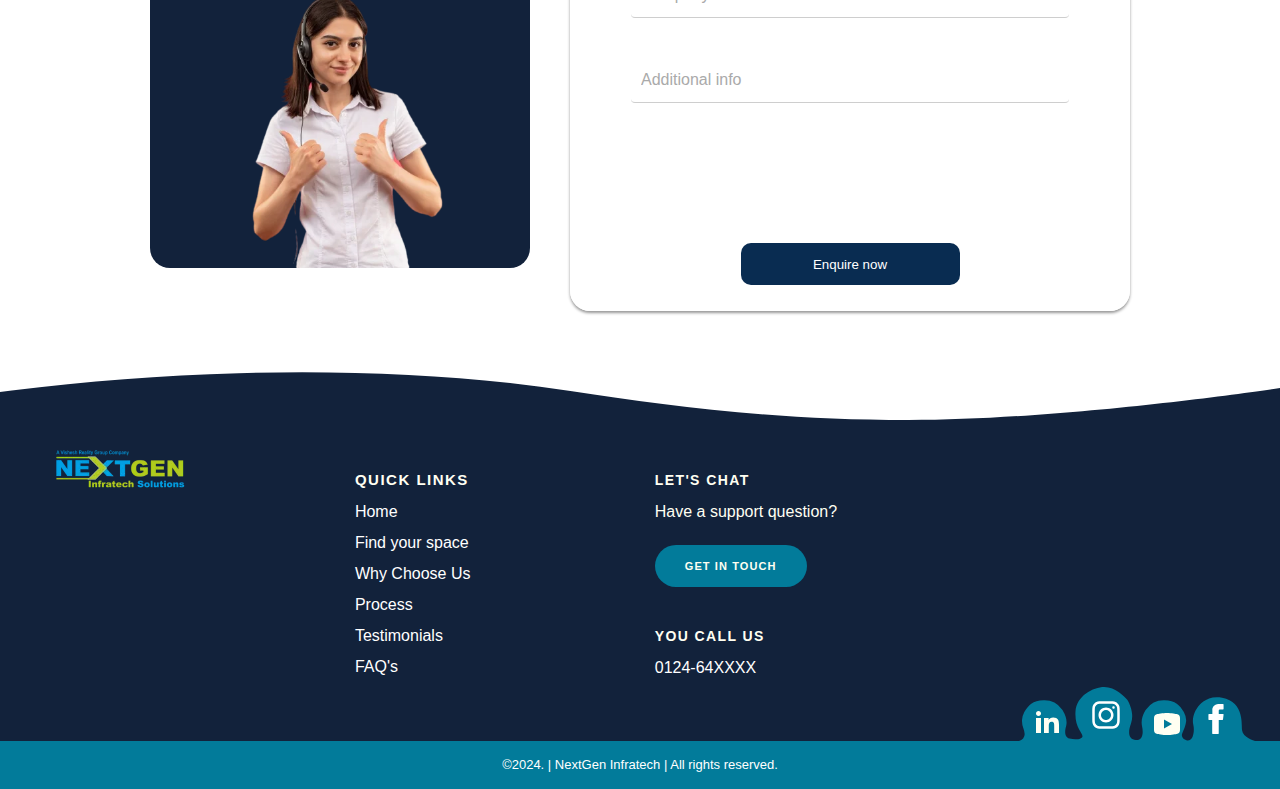
==== commit e99079c6: "updated" ====
--- a/index.html
+++ b/index.html
@@ -17,6 +17,10 @@
     <link
       rel="stylesheet"
       href="https://cdnjs.cloudflare.com/ajax/libs/OwlCarousel2/2.3.4/assets/owl.theme.default.min.css"
+    />
+    <link
+      rel="stylesheet"
+      href="https://maxcdn.bootstrapcdn.com/font-awesome/4.5.0/css/font-awesome.min.css"
     />
     <script src="https://www.google.com/recaptcha/api.js" async defer></script>
 
@@ -116,7 +120,7 @@
           </p>
 
           <a
-            href="https://wa.me/"
+            href="https://wa.me/8169922745"
             target="_blank"
             class="sec-btn button-ripple"
           >
@@ -1058,7 +1062,7 @@
                 </div>
                 <div class="contact-info-content">
                   <p>Book Your Space</p>
-                  <h3>+91 8108141777</h3>
+                  <h3>+91 8169922745</h3>
                 </div>
               </div>
               <!-- Contact Info End -->
@@ -1405,11 +1409,34 @@
     </div>
     <!-- footer -->
 
+    <a
+      href="https://wa.me/8169922745"
+      class="float_wp"
+      target="_blank"
+      id="whatsappButton"
+    >
+      <i class="fa fa-whatsapp my-float_wp"></i>
+    </a>
+
     <script>
       function toggleMenu() {
         const checkbox = document.getElementById("menuCheckbox");
         checkbox.checked = false; // Uncheck to close the menu
       }
+    </script>
+
+    <script src="https://code.jquery.com/jquery-3.6.0.min.js"></script>
+    <script>
+      $(document).ready(function () {
+        $(window).scroll(function () {
+          if ($(this).scrollTop() > 100) {
+            // Adjust the scroll threshold as needed
+            $("#whatsappButton").fadeIn();
+          } else {
+            $("#whatsappButton").fadeOut();
+          }
+        });
+      });
     </script>
 
     <script src="public/js/script.js"></script>
--- a/public/css/style.css
+++ b/public/css/style.css
@@ -1682,8 +1682,8 @@
     font-family: 'Poppins', sans-serif
 }
 
-.testimonials .section-title{
-   margin-bottom: 20px;
+.testimonials .section-title {
+    margin-bottom: 20px;
 }
 
 .testimonials .section-title h2 {
@@ -1973,4 +1973,23 @@
 
 
 
-/* shifts */+/* shifts */
+
+.float_wp {
+    position: fixed;
+    width: 60px;
+    height: 60px;
+    bottom: 40px;
+    right: 40px;
+    background-color: #25d366;
+    color: #FFF;
+    border-radius: 50px;
+    text-align: center;
+    font-size: 30px;
+    box-shadow: 2px 2px 3px #999;
+    z-index: 100;
+}
+
+.my-float_wp {
+    margin-top: 16px;
+}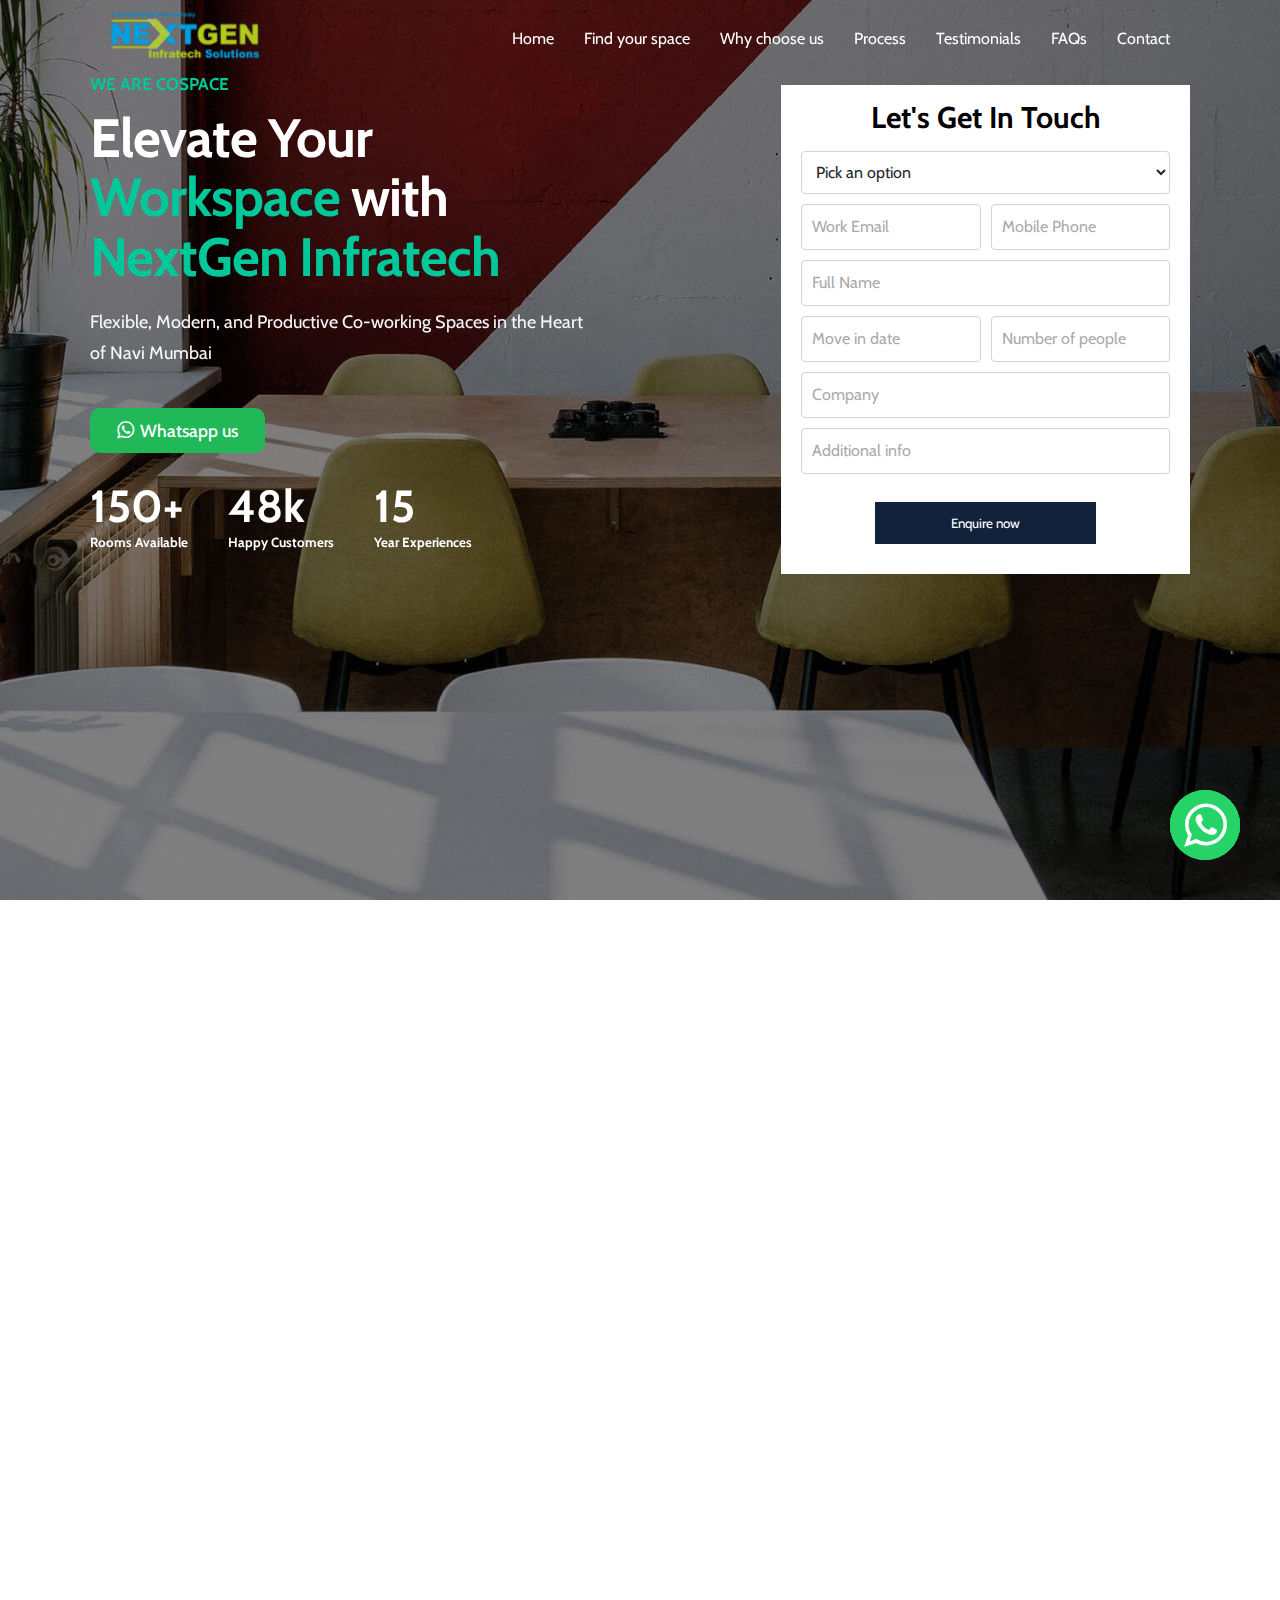
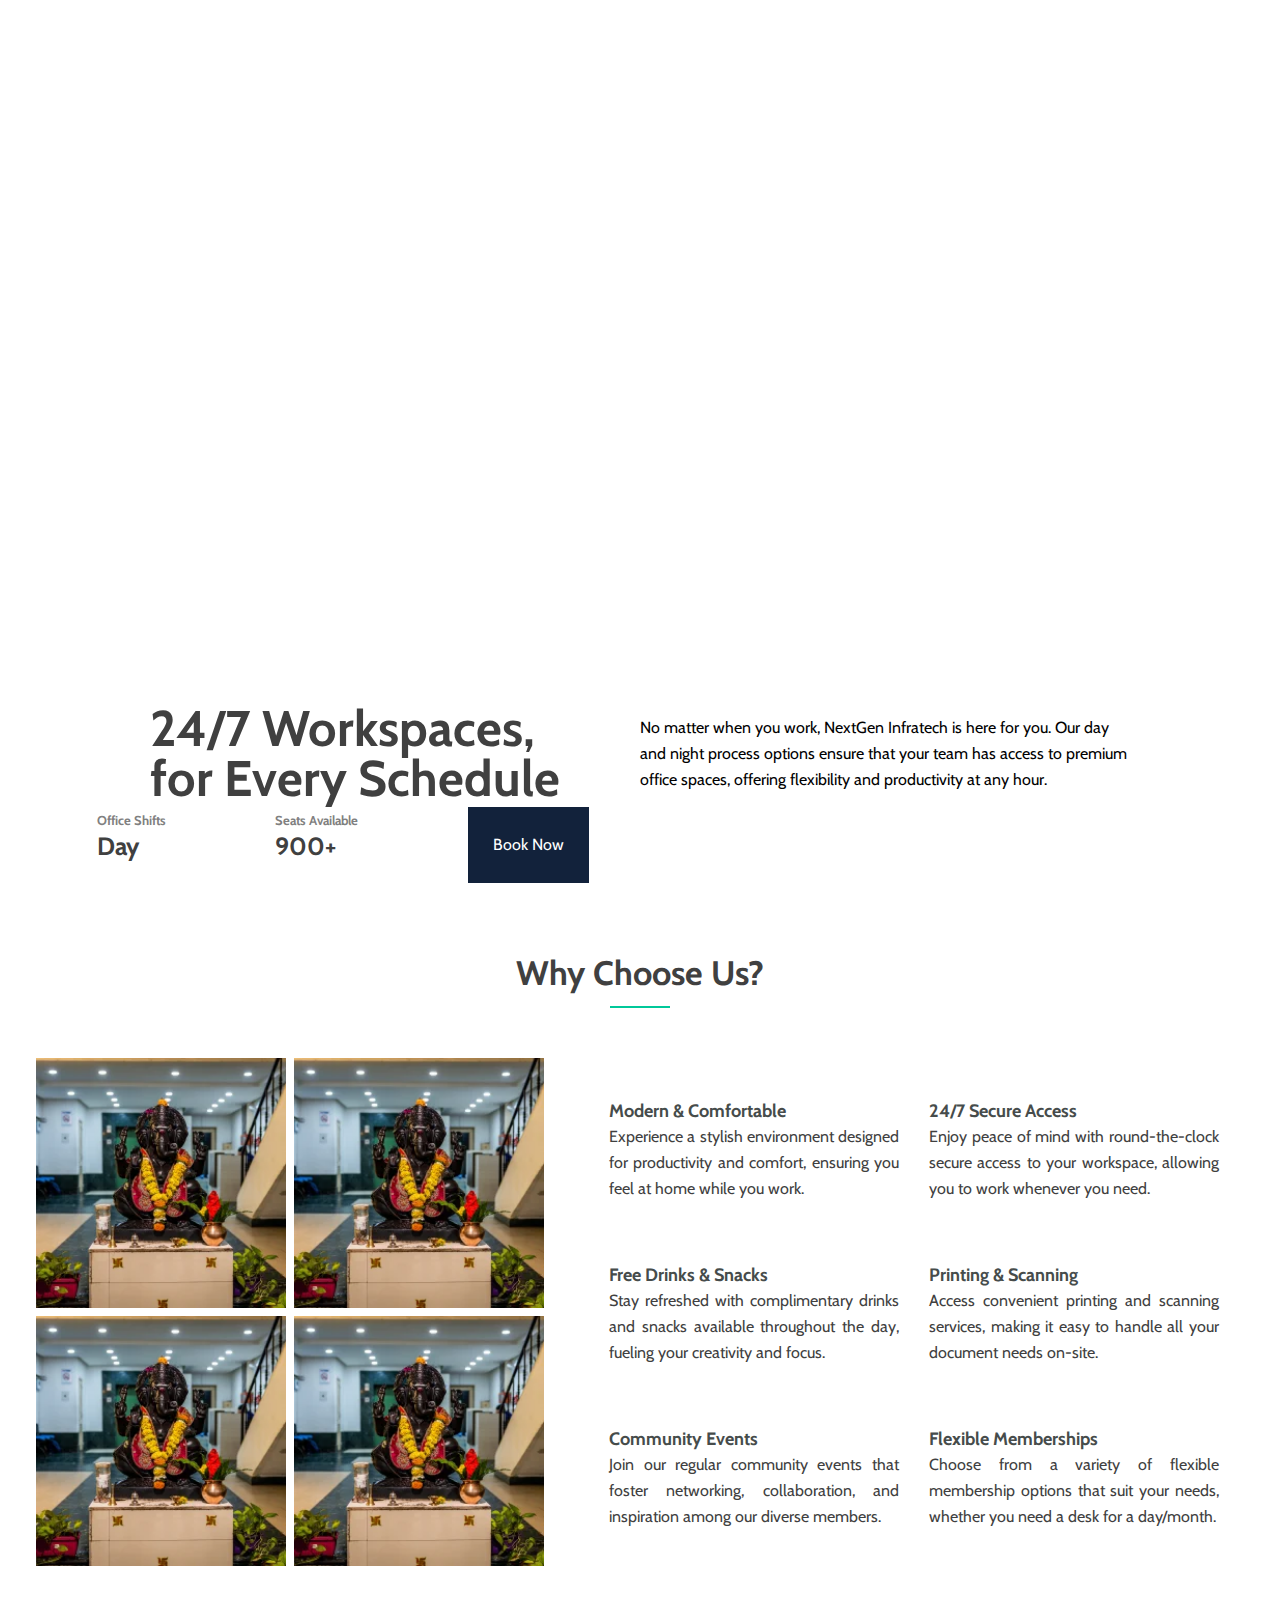
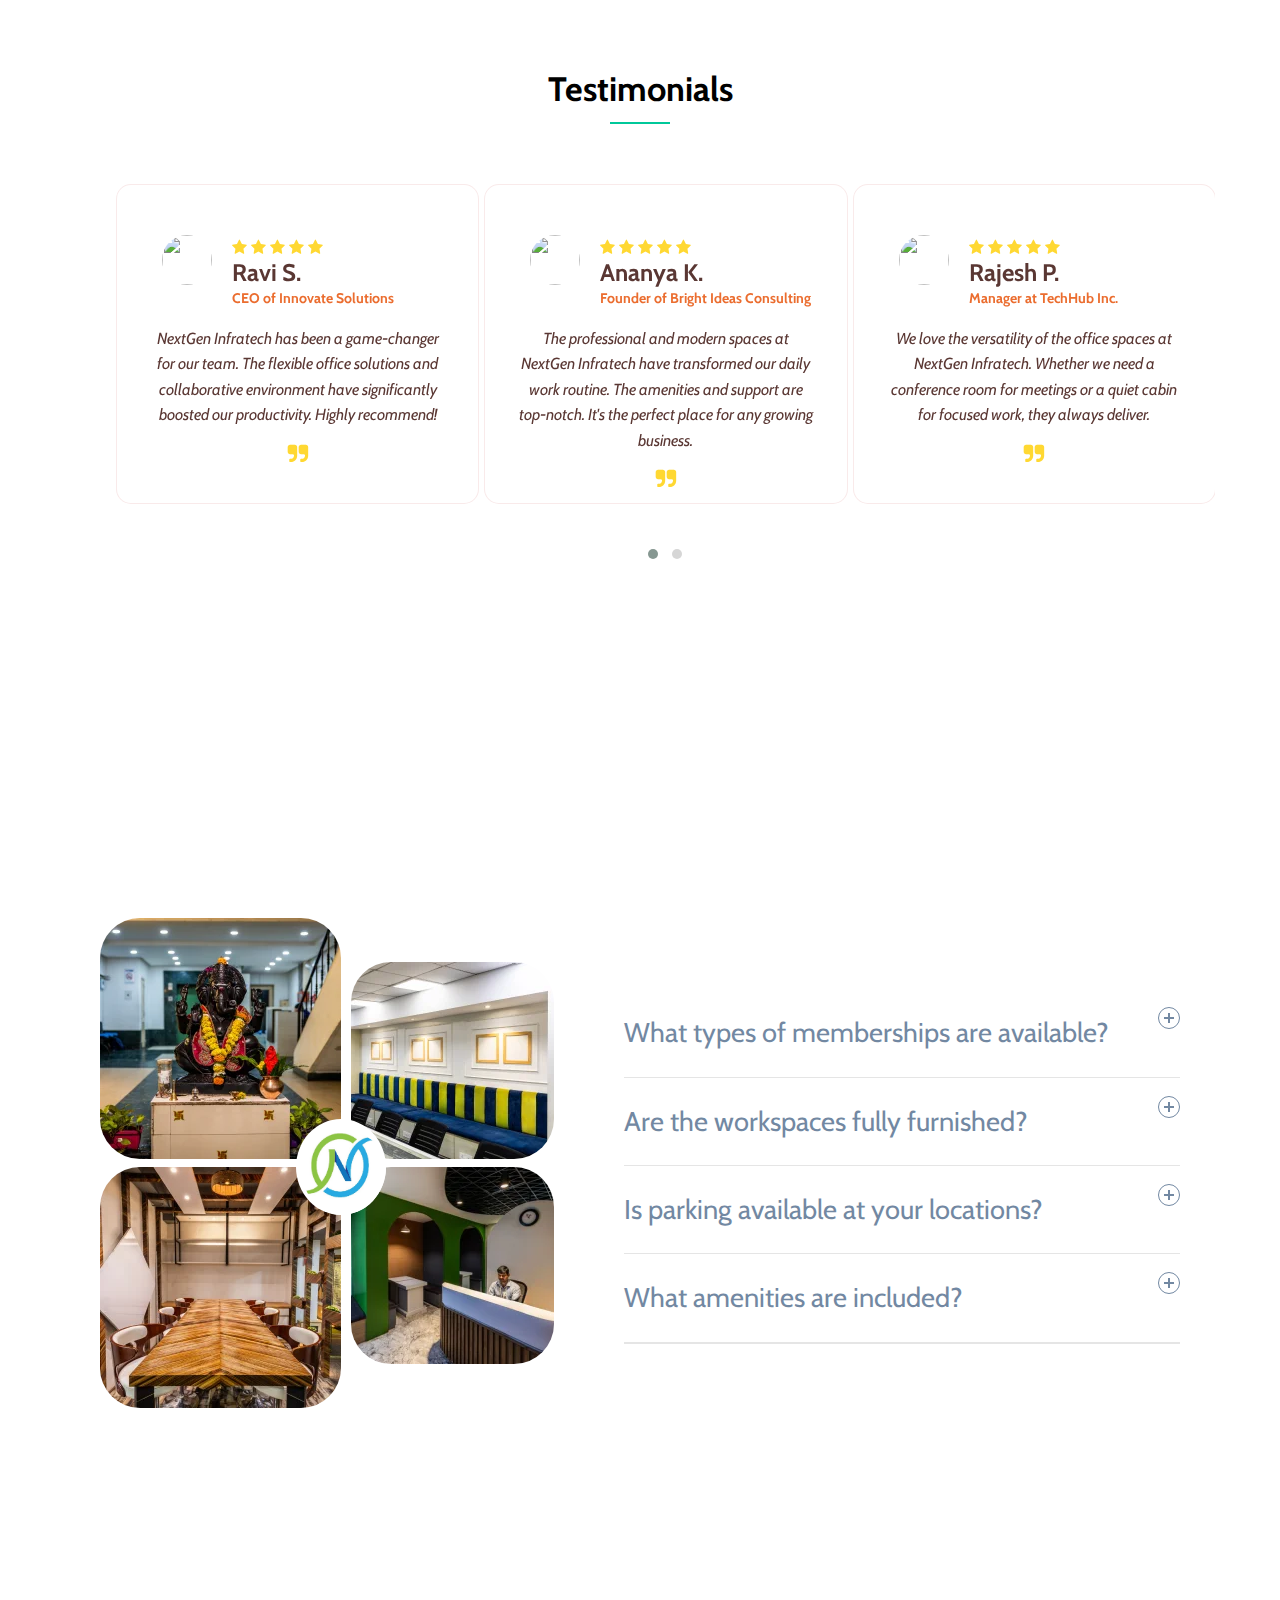
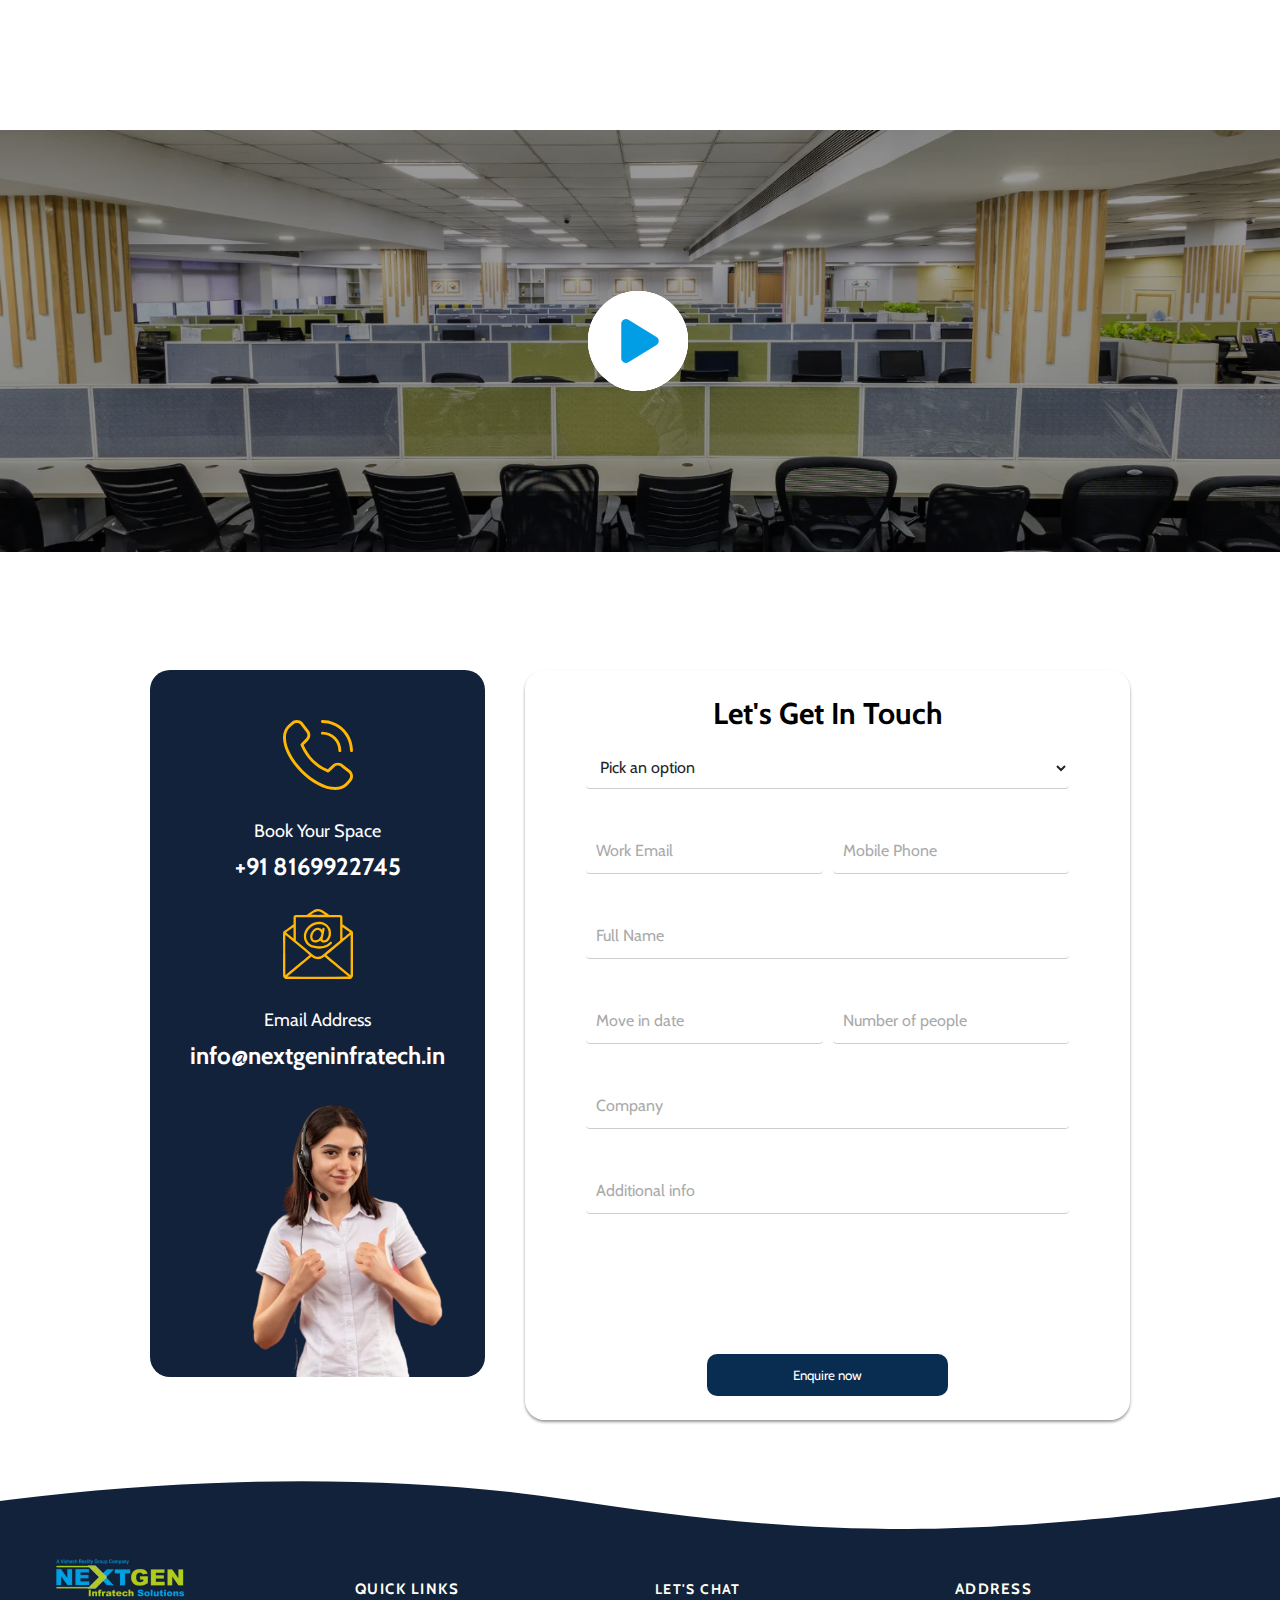
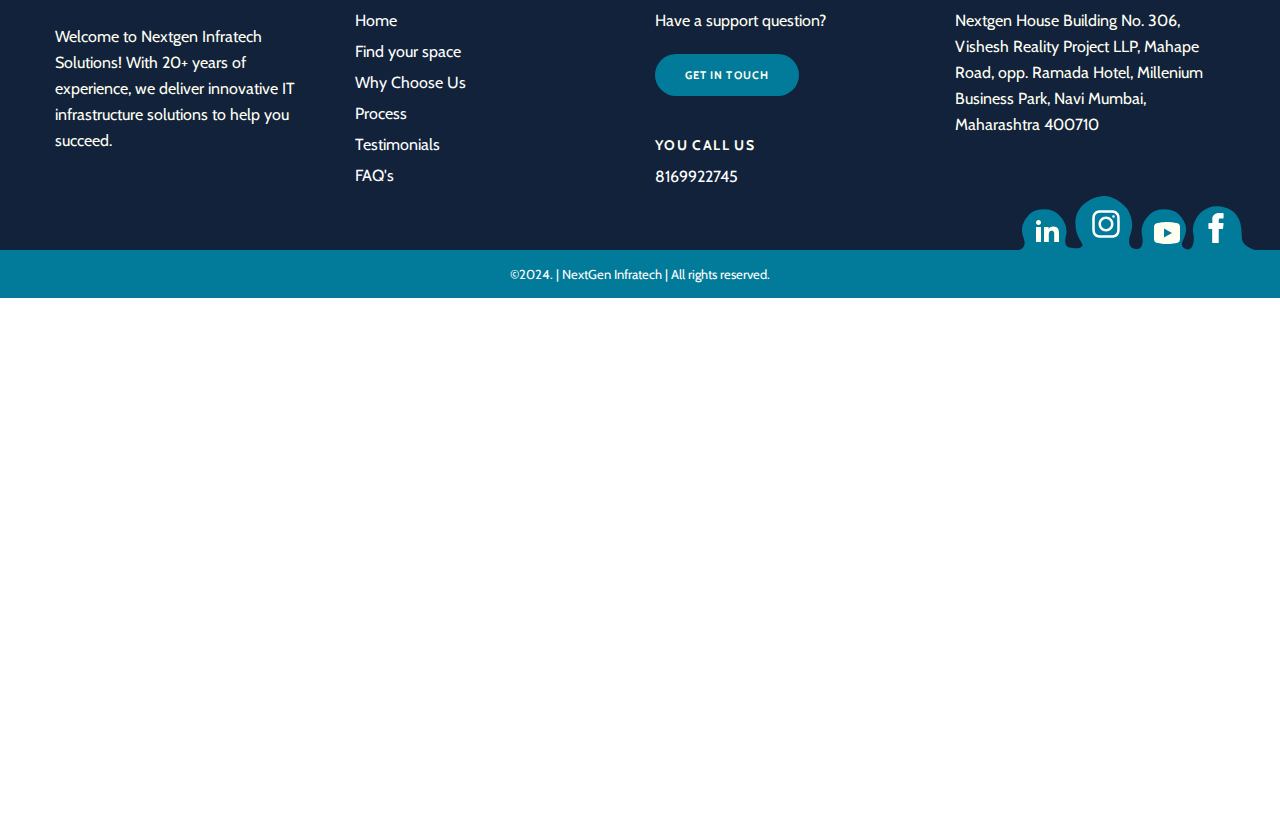
==== commit 76219653: "updated with normal changes" ====
--- a/index.html
+++ b/index.html
@@ -22,6 +22,45 @@
       rel="stylesheet"
       href="https://maxcdn.bootstrapcdn.com/font-awesome/4.5.0/css/font-awesome.min.css"
     />
+    <link rel="preconnect" href="https://fonts.googleapis.com" />
+    <link rel="preconnect" href="https://fonts.gstatic.com" crossorigin />
+    <link
+      href="https://fonts.googleapis.com/css2?family=Raleway:ital,wght@0,100..900;1,100..900&display=swap"
+      rel="stylesheet"
+    />
+    <link
+      href="https://fonts.googleapis.com/css2?family=Lato:ital,wght@0,100;0,300;0,400;0,700;0,900;1,100;1,300;1,400;1,700;1,900&display=swap"
+      rel="stylesheet"
+    />
+    <link
+      href="https://fonts.googleapis.com/css2?family=Poppins:ital,wght@0,100;0,200;0,300;0,400;0,500;0,600;0,700;0,800;0,900;1,100;1,200;1,300;1,400;1,500;1,600;1,700;1,800;1,900&display=swap"
+      rel="stylesheet"
+    />
+    <link
+      href="https://fonts.googleapis.com/css2?family=Montserrat:ital,wght@0,100..900;1,100..900&display=swap"
+      rel="stylesheet"
+    />
+    <link
+      href="https://fonts.googleapis.com/css2?family=Nunito:ital,wght@0,200..1000;1,200..1000&display=swap"
+      rel="stylesheet"
+    />
+    <link
+      href="https://fonts.googleapis.com/css2?family=Assistant:wght@200..800&family=Nunito:ital,wght@0,200..1000;1,200..1000&display=swap"
+      rel="stylesheet"
+    />
+    <link
+      href="https://fonts.googleapis.com/css2?family=Assistant:wght@200..800&family=Nunito:ital,wght@0,200..1000;1,200..1000&family=Work+Sans:ital,wght@0,100..900;1,100..900&display=swap"
+      rel="stylesheet"
+    />
+    <link
+      href="https://fonts.googleapis.com/css2?family=Assistant:wght@200..800&family=Cabin:ital,wght@0,400..700;1,400..700&family=Nunito:ital,wght@0,200..1000;1,200..1000&family=Work+Sans:ital,wght@0,100..900;1,100..900&display=swap"
+      rel="stylesheet"
+    />
+    <link
+      href="https://fonts.googleapis.com/css2?family=Assistant:wght@200..800&family=Cabin:ital,wght@0,400..700;1,400..700&family=Crimson+Text:ital,wght@0,400;0,600;0,700;1,400;1,600;1,700&family=Nunito:ital,wght@0,200..1000;1,200..1000&family=Work+Sans:ital,wght@0,100..900;1,100..900&display=swap"
+      rel="stylesheet"
+    />
+
     <script src="https://www.google.com/recaptcha/api.js" async defer></script>
 
     <!--=== Title & Favicon ===-->
@@ -261,7 +300,7 @@
       <div class="container space-ctn">
         <div class="">
           <div class="space-head" data-aos="fade-up">
-            <h2>Find Your Ideal Workspace</h2>
+            <h2 class="heading font-heading">Find Your Ideal Workspace</h2>
             <div class="small-border"></div>
           </div>
         </div>
@@ -270,20 +309,19 @@
             <div class="space-cards">
               <div class="de-image">
                 <img
-                  src="./public/images/space-1.jpg"
+                  src="./public/images/post-1.webp"
                   class="img-fluid"
                   alt=""
                 />
               </div>
               <div class="text">
                 <div class="card-n-quote">
-                  <h4>Private Office</h4>
+                  <h4>Private Cabins</h4>
                   <span onclick="location.href='#contact'">Get Quote</span>
                 </div>
                 <p class="card-p">
-                  Need a space for key meetings? Our conference rooms are
-                  equipped with high-speed internet, projectors, and tools to
-                  ensure your meetings run smoothly.
+                  For those who need privacy, our spacious, fully furnished
+                  cabins offer a focused work environment.
                 </p>
                 <ul class="ul-style-2">
                   <li>High Speed Connection</li>
@@ -295,7 +333,7 @@
             <div class="space-cards">
               <div class="de-image">
                 <img
-                  src="./public/images/space-2.jpg"
+                  src="./public/images/post-3.webp"
                   class="img-fluid"
                   alt=""
                 />
@@ -319,7 +357,7 @@
             <div class="space-cards">
               <div class="de-image">
                 <img
-                  src="./public/images/space-3.jpg"
+                  src="./public/images/post-2.webp"
                   class="img-fluid"
                   alt=""
                 />
@@ -330,8 +368,8 @@
                   <span onclick="location.href='#contact'">Get Quote</span>
                 </div>
                 <p class="card-p">
-                  For those needing quiet, our spacious, fully furnished cabins
-                  provide a focused work environment.
+                  For those who need privacy, our spacious, fully furnished
+                  cabins offer a focused work environ
                 </p>
                 <ul class="ul-style-2">
                   <li>High Speed Connection</li>
@@ -343,20 +381,20 @@
             <div class="space-cards">
               <div class="de-image">
                 <img
-                  src="./public/images/space-3.jpg"
+                  src="./public/images/Confrence Room.webp"
                   class="img-fluid"
                   alt=""
                 />
               </div>
               <div class="text">
                 <div class="card-n-quote">
-                  <h4>Hot Desk</h4>
+                  <h4>Conference Room</h4>
                   <span onclick="location.href='#contact'">Get Quote</span>
                 </div>
                 <p class="card-p">
-                  Flexible seating options designed for freelancers and those
-                  looking for a dynamic workspace. Simply plug in and get to
-                  work.
+                  Our conference rooms are fully equipped with high-speed
+                  internet, projectors, and other essential tools to ensure your
+                  meetings run smoothly.
                 </p>
                 <ul class="ul-style-2">
                   <li>High Speed Connection</li>
@@ -368,19 +406,20 @@
             <div class="space-cards">
               <div class="de-image">
                 <img
-                  src="./public/images/space-3.jpg"
+                  src="./public/images/post-3 (1).webp"
                   class="img-fluid"
                   alt=""
                 />
               </div>
               <div class="text">
                 <div class="card-n-quote">
-                  <h4>Co-Working Space</h4>
+                  <h4>Training Room</h4>
                   <span onclick="location.href='#contact'">Get Quote</span>
                 </div>
                 <p class="card-p">
-                  Join a dynamic community with flexible seating and shared
-                  amenities, perfect for networking and collaboration.
+                  A specialized room equipped for team training, workshops, or
+                  seminars, providing a focused environment for learning and
+                  development.
                 </p>
                 <ul class="ul-style-2">
                   <li>High Speed Connection</li>
@@ -422,7 +461,7 @@
     <!-- shifts -->
     <div id="process" class="shift-container">
       <div class="shift-top-txt">
-        <h1>24/7 Workspaces,<br />for Every Schedule</h1>
+        <h1 class="font-heading">24/7 Workspaces,<br />for Every Schedule</h1>
         <p>
           No matter when you work, NextGen Infratech is here for you. Our day
           and night process options ensure that your team has access to premium
@@ -458,12 +497,12 @@
         <div class="shift-data">
           <div class="shift-data-txt" id="shift-info">
             <div>
-              <h3>Shifts</h3>
+              <h3>Office Shifts</h3>
               <h1 id="shift-title">Night</h1>
             </div>
             <div>
-              <h3>Count</h3>
-              <h1 id="shift-count">100000</h1>
+              <h3>Seats Available</h3>
+              <h1 id="shift-count">500+</h1>
             </div>
             <div class="shift-data-btn">Book Now</div>
           </div>
@@ -478,7 +517,9 @@
         <div>
           <div class="choose-text">
             <div class="space-head">
-              <h2>Why Choose Us?</h2>
+              <h2 class="font-heading" style="margin-top: 60px">
+                Why Choose Us?
+              </h2>
               <div class="small-border"></div>
             </div>
           </div>
@@ -548,8 +589,7 @@
                   <h4>Flexible Memberships</h4>
                   <p>
                     Choose from a variety of flexible membership options that
-                    suit your needs, whether you need a desk for a day or a
-                    month.
+                    suit your needs, whether you need a desk for a day/month.
                   </p>
                 </div>
               </div>
@@ -630,7 +670,7 @@
     <section id="testimonials" class="testimonials">
       <div class="container">
         <div class="section-title">
-          <h3>Testimonials</h3>
+          <h3 class="font-heading">Testimonials</h3>
           <div class="small-border"></div>
           <!-- <h2>What our clients say</h2> -->
         </div>
@@ -781,16 +821,17 @@
     <!-- faqs -->
     <div id="faq" class="our-faqs">
       <div class="container">
-        <div class="row section-row faq-section-row" style="margin-top: 30px">
+        <div class="row section-row faq-section-row">
           <!-- Section Title Start -->
           <div class="section-title" data-aos="fade-up">
-            <h3>FAQ's</h3>
+            <h3 class="faqmargin font-heading">FAQ's</h3>
             <div class="small-border"></div>
-            <h2>Have Questions? <br style="padding: 10px" />We Have Answers</h2>
-            <p>
+            <!-- <h2>Have Questions? <br style="padding: 10px" />We Have Answers</h2> -->
+            <h2 style="font-size: 30px">Have Questions?</h2>
+            <p class="faq-para" style="margin: 20px 200px; color: #404040">
               At NextGen Infratech, we understand that choosing the right
               coworking space is a big decision. To help you make an informed
-              choice, weâ€™ve compiled answers to some of the most frequently
+              choice, we have compiled answers to some of the most frequently
               asked questions.
             </p>
           </div>
@@ -888,7 +929,7 @@
               </div>
 
               <div class="our-faqs-bulitup">
-                <img src="public/images/NGI_Headerlogo_4 .png.webp" alt="" />
+                <img src="public/images/nextgen profile logo.jpg" alt="" />
               </div>
             </div>
             <!-- Our FAQs Images End -->
@@ -966,11 +1007,11 @@
           <div class="">
             <!-- Section Title Start -->
             <div class="section-title" data-aos="fade-up">
-              <h3 class="">Office Tour Video</h3>
+              <h3 class="font-heading">Office Tour Video</h3>
               <div class="small-border"></div>
-              <h2>Take a Virtual tour of our space</h2>
+              <h2 class="tour-font">Take a Virtual tour of our space</h2>
               <p
-                class=""
+                class="para-font"
                 data-wow-delay="0.25s"
                 style="
                   visibility: visible;
@@ -1207,6 +1248,13 @@
                 <img src="./public/images/NGI_Headerlogo_4 .png.webp" />
               </a>
             </div>
+            <div>
+              <p class="footer-call-to-action-description">
+                Welcome to Nextgen Infratech Solutions! With 20+ years of
+                experience, we deliver innovative IT infrastructure solutions to
+                help you succeed.
+              </p>
+            </div>
           </div>
           <!-- <div class="footer-content-column">
             <div class="footer-menu">
@@ -1277,7 +1325,7 @@
               </p>
               <a
                 class="footer-call-to-action-button button"
-                href="tel:+1234567890"
+                href="https://wa.me/8169922745"
                 target="_blank"
               >
                 Get in Touch
@@ -1291,8 +1339,18 @@
                   href="tel:0124-64XXXX"
                   target="_self"
                 >
-                  0124-64XXXX
+                  8169922745
                 </a>
+              </p>
+            </div>
+          </div>
+          <div class="footer-content-column">
+            <div class="footer-menu">
+              <h2 class="footer-menu-name">Address</h2>
+              <p class="footer-call-to-action-description">
+                Nextgen House Building No. 306, Vishesh Reality Project LLP,
+                Mahape Road, opp. Ramada Hotel, Millenium Business Park, Navi
+                Mumbai, Maharashtra 400710
               </p>
             </div>
           </div>
@@ -1408,15 +1466,17 @@
       </footer>
     </div>
     <!-- footer -->
-
-    <a
-      href="https://wa.me/8169922745"
-      class="float_wp"
-      target="_blank"
-      id="whatsappButton"
-    >
-      <i class="fa fa-whatsapp my-float_wp"></i>
-    </a>
+    <div id="whatsappButton">
+      <div class="pulse-wp">
+        <span style="--i: 0"></span>
+        <span style="--i: 1"></span>
+        <span style="--i: 2"></span>
+        <span style="--i: 3"></span>
+      </div>
+      <a href="https://wa.me/8169922745" class="float_wp" target="_blank">
+        <i class="fa fa-whatsapp my-float_wp"></i>
+      </a>
+    </div>
 
     <script>
       function toggleMenu() {
--- a/public/css/style.css
+++ b/public/css/style.css
@@ -11,6 +11,8 @@
 * {
     margin: 0;
     padding: 0;
+    font-family: "Cabin", sans-serif;
+    /* font-family: "Crimson Text", serif; */
     box-sizing: border-box;
     --body-font: "Work Sans", Helvetica, Arial, sans-serif;
     --title-font: "Work Sans", Helvetica, Arial, sans-serif;
@@ -55,7 +57,24 @@
     /* Change to red for error messages */
 }
 
-
+.font-heading {
+    /* font-family: "Raleway", sans-serif; */
+    /* font-family: "Poppins", sans-serif; */
+    /* font-family: "Nunito", sans-serif; */
+    /* font-family: "Lato", sans-serif; */
+    font-family: "Cabin", sans-serif;
+}
+
+.tour-font {
+    /* font-family: "Assistant", sans-serif; */
+    /* font-family: "Cabin", sans-serif; */
+    /* font-family: "Work Sans", sans-serif; */
+}
+
+.para-font {
+    /* font-family: "Lato", sans-serif; */
+    font-family: "Montserrat", sans-serif;
+}
 
 /* navbar */
 header {
@@ -226,6 +245,9 @@
 
 
 /* navbar */
+.hero-cnt {
+    margin-top: 60px !important;
+}
 
 /* landing section */
 .landing {
@@ -295,7 +317,7 @@
     color: white;
     border: none;
     border-radius: 10px;
-    background: #25D366;
+    background: #21b858;
     cursor: pointer;
     box-shadow: 0 0 0 0 rgba(90, 212, 116, 0.5);
     animation: pulse 1.5s infinite;
@@ -328,6 +350,8 @@
 .sec-btn i {
     margin-right: 6px;
 }
+
+
 
 /* .sec-btn {
     display: flex;
@@ -375,13 +399,12 @@
     animation: glowing 5000ms infinite;
 } */
 
-
 .row {
     color: white;
     display: flex;
     align-items: center;
     gap: 40px;
-    margin-top: 70px;
+    margin-top: 0px;
 }
 
 .row_h3 {
@@ -524,18 +547,18 @@
 
 .space-ctn {
     max-width: 1200px;
-    margin: 15px auto;
+    margin: 55px auto;
     padding: 20px;
 }
 
 .space-head {
-    margin-bottom: 30px;
+    margin-bottom: 40px;
 }
 
 .space-head h2 {
     text-align: center;
     margin-bottom: 20px;
-    margin-top: 10px;
+    margin-top: 0px;
     font-size: 34px;
 }
 
@@ -576,19 +599,24 @@
     margin-bottom: 20px;
 }
 
+.card-n-quote h4 {
+    font-size: 20px;
+}
+
 .card-n-quote span {
     color: white;
     padding: 2px 15px;
-    background-color: #12223b;
+    background-color: #2d6cca;
     font-weight: bold;
     cursor: pointer;
 }
 
 .card-n-quote span:hover {
-    background-color: #12223bde;
+    background-color: #2d6ccad2;
 }
 
 .card-p {
+    height: 100px;
     font-size: 16px;
     margin-bottom: 10px;
 }
@@ -630,7 +658,7 @@
     border-radius: 0px;
     -moz-border-radius: 0px;
     -webkit-border-radius: 0px;
-    background: #12223b;
+    background: #2d6cca;
     color: #ffffff;
 }
 
@@ -661,6 +689,11 @@
 /* find your space */
 
 /* why choose us */
+.no-top {
+    display: flex;
+    justify-content: center;
+}
+
 .choose-us-row {
     display: flex;
     align-items: start;
@@ -687,13 +720,13 @@
 .choose-us-image {
     display: grid;
     grid-template-columns: repeat(2, 1fr);
-    gap: 20px;
-    padding: 20px;
+    gap: 8px;
+    padding: 10px;
 }
 
 .choose-us-image img {
-    width: 220px;
-    height: 220px;
+    width: 250px;
+    height: 250px;
 }
 
 
@@ -701,9 +734,9 @@
 .choose-us-txt-con {
     display: grid;
     grid-template-columns: repeat(2, 1fr);
-    gap: 10px;
+    gap: 40px 20px;
     padding: 10px;
-    margin: 5px 0 0 40px;
+    margin: 30px 0 0 40px;
 }
 
 /* .choose-us-txt-con>div:nth-child(-n+2) {
@@ -979,11 +1012,15 @@
 .faq-container {
     display: flex;
     align-items: center;
-    margin: 80px 0;
+    margin: 40px 40px;
 }
 
 .faq-q {
     margin-left: 70px;
+}
+
+.faq-q .faq-para {
+    margin: 0 310px;
 }
 
 .section-title h2, p {
@@ -1024,10 +1061,11 @@
 }
 
 .our-faqs-bulitup img {
-    max-width: 120px;
+    max-width: 90px;
     background-color: white;
-    padding: 5px;
-    border-radius: 10px;
+    /* padding: 5px; */
+    padding: 11px 0px 0px 5px;
+    border-radius: 100%;
 }
 
 .our-faqs-images .row:first-child {
@@ -1141,7 +1179,7 @@
 .accordion-content p {
     font-size: 1rem;
     font-weight: 300;
-    margin: 2em 0;
+    margin: 0 0 10px 0;
 }
 
 @media (max-width: 768px) {
@@ -1679,11 +1717,13 @@
 .testimonials {
     position: relative;
     padding: 50px 0;
-    font-family: 'Poppins', sans-serif
+    font-family: 'Poppins', sans-serif;
+    margin: 0 90px;
 }
 
 .testimonials .section-title {
-    margin-bottom: 20px;
+    margin-top: 50px;
+    margin-bottom: 60px;
 }
 
 .testimonials .section-title h2 {
@@ -1699,7 +1739,7 @@
 
 .testimonials .testi .item {
     max-width: 400px;
-    height: 370px;
+    height: 320px;
     background: #fff;
     border: 1px solid rgba(223, 148, 148, 0.192);
     cursor: pointer;
@@ -1776,7 +1816,7 @@
 }
 
 .testimonials .testi .item .icon i {
-    font-size: 32px;
+    font-size: 22px;
     color: #FFD832;
 }
 
@@ -1809,7 +1849,7 @@
 /* shifts */
 .shift-container {
     position: relative;
-    margin: 40px auto;
+    margin: 10px auto;
 }
 
 .shift-top-txt {
@@ -1817,7 +1857,7 @@
     justify-content: space-between;
     align-items: center;
     height: 200px;
-    margin: 0 100px;
+    margin: 0 150px;
 }
 
 .shift-top-txt h1 {
@@ -1977,19 +2017,47 @@
 
 .float_wp {
     position: fixed;
-    width: 60px;
-    height: 60px;
-    bottom: 40px;
-    right: 40px;
-    background-color: #25d366;
+    /* width: 100px;
+    height: 80px; */
+    bottom: 50px;
+    right: 53px;
+    /* background-color: #25d366; */
     color: #FFF;
     border-radius: 50px;
     text-align: center;
-    font-size: 30px;
-    box-shadow: 2px 2px 3px #999;
+    font-size: 50px;
     z-index: 100;
 }
 
 .my-float_wp {
     margin-top: 16px;
+}
+
+.pulse-wp {
+    position: fixed;
+    bottom: 40px;
+    right: 40px;
+    width: 70px;
+    height: 70px;
+    z-index: 100;
+    background: #25d366;
+    border-radius: 50%;
+}
+
+.pulse-wp span {
+    position: absolute;
+    width: 100%;
+    height: 100%;
+    background: inherit;
+    border-radius: inherit;
+    opacity: .8;
+    animation: pulseAnimateWp 4s ease-out infinite;
+    animation-delay: calc(1s * var(--i));
+}
+
+@keyframes pulseAnimateWp {
+    100% {
+        opacity: 0;
+        transform: scale(1.5);
+    }
 }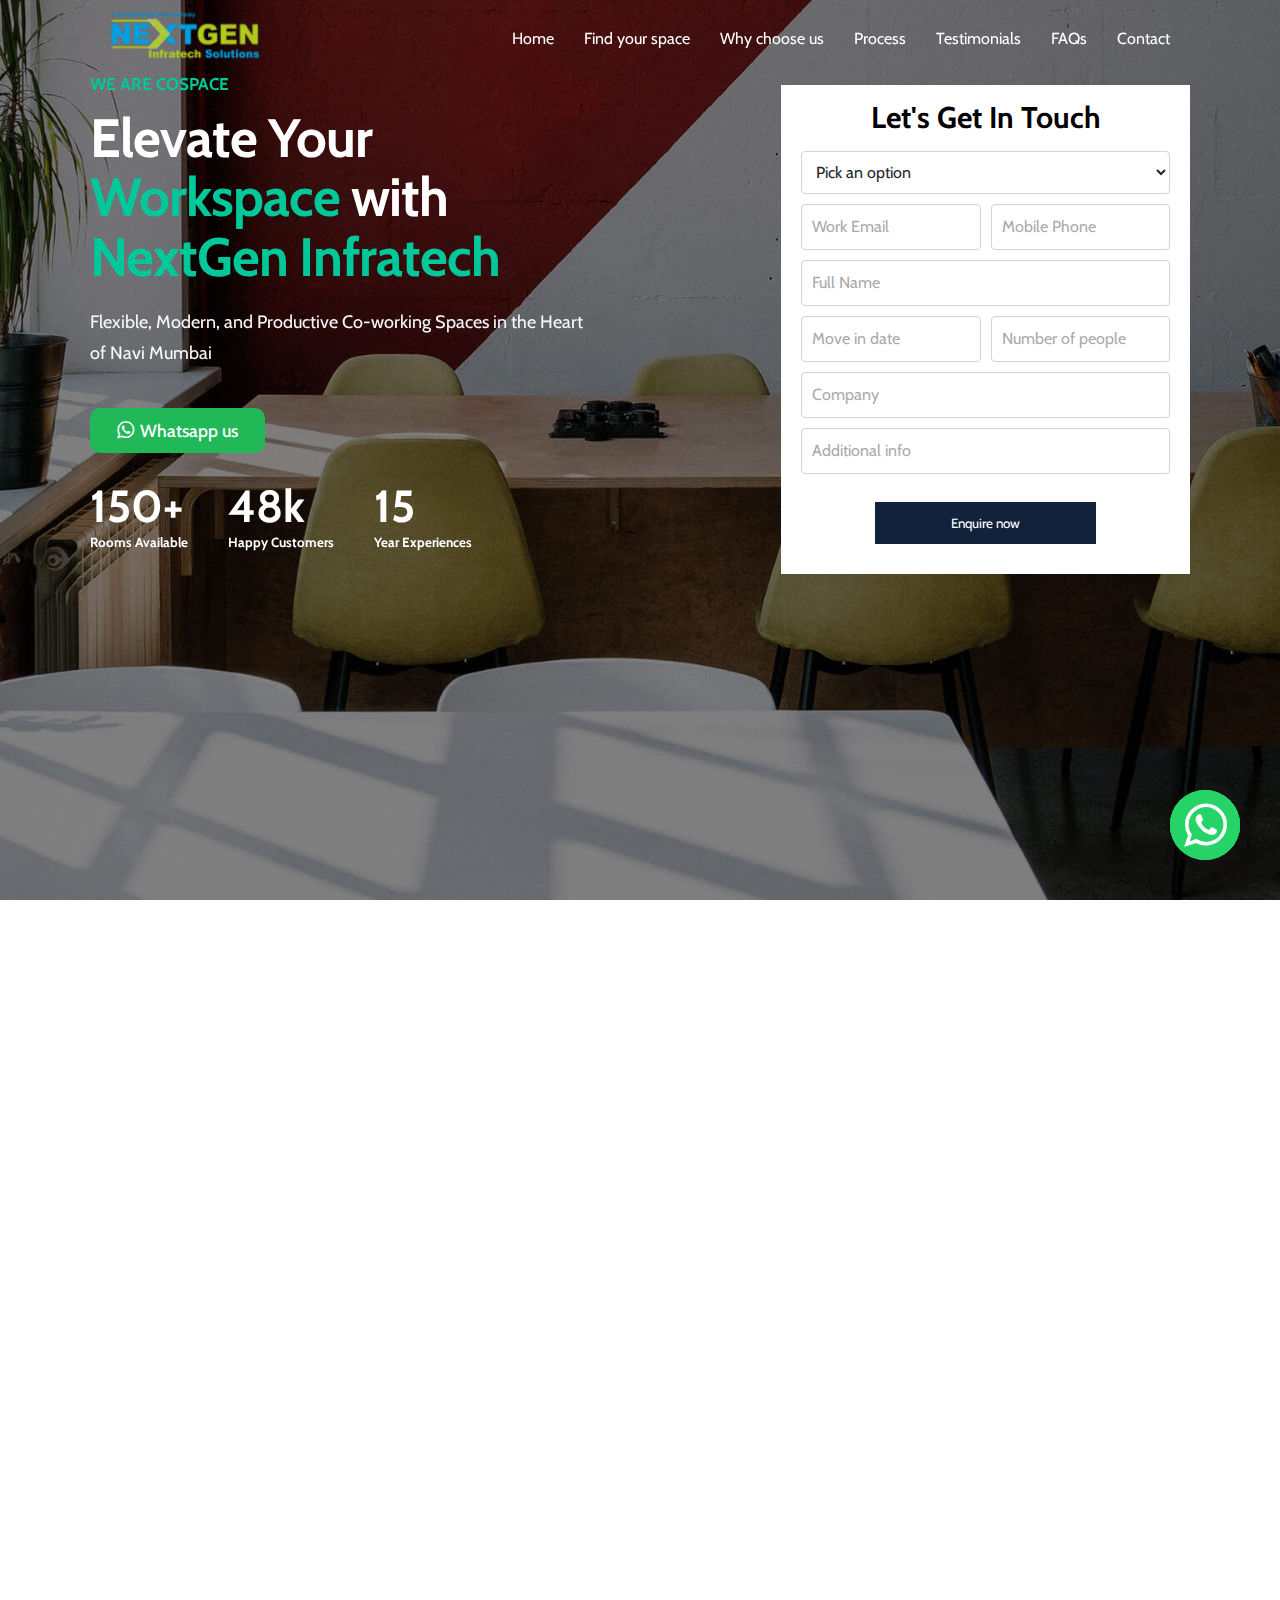
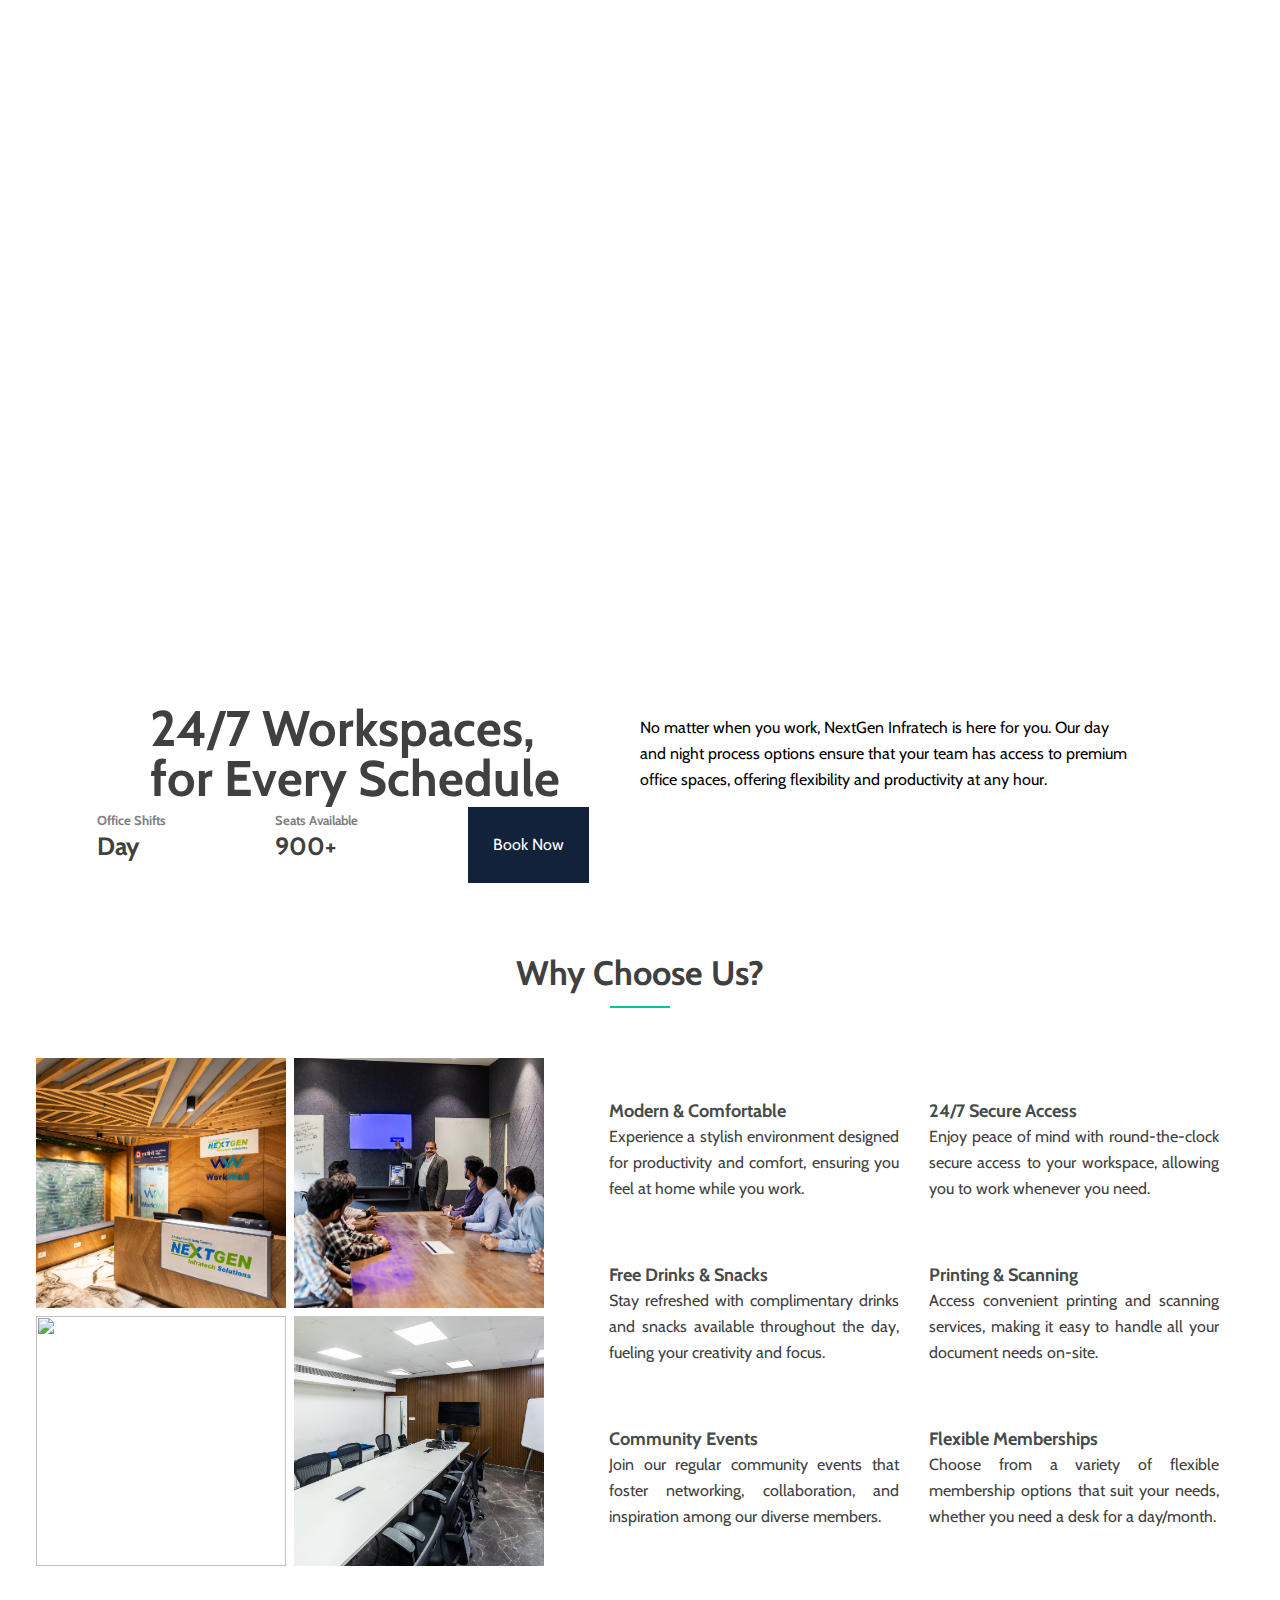
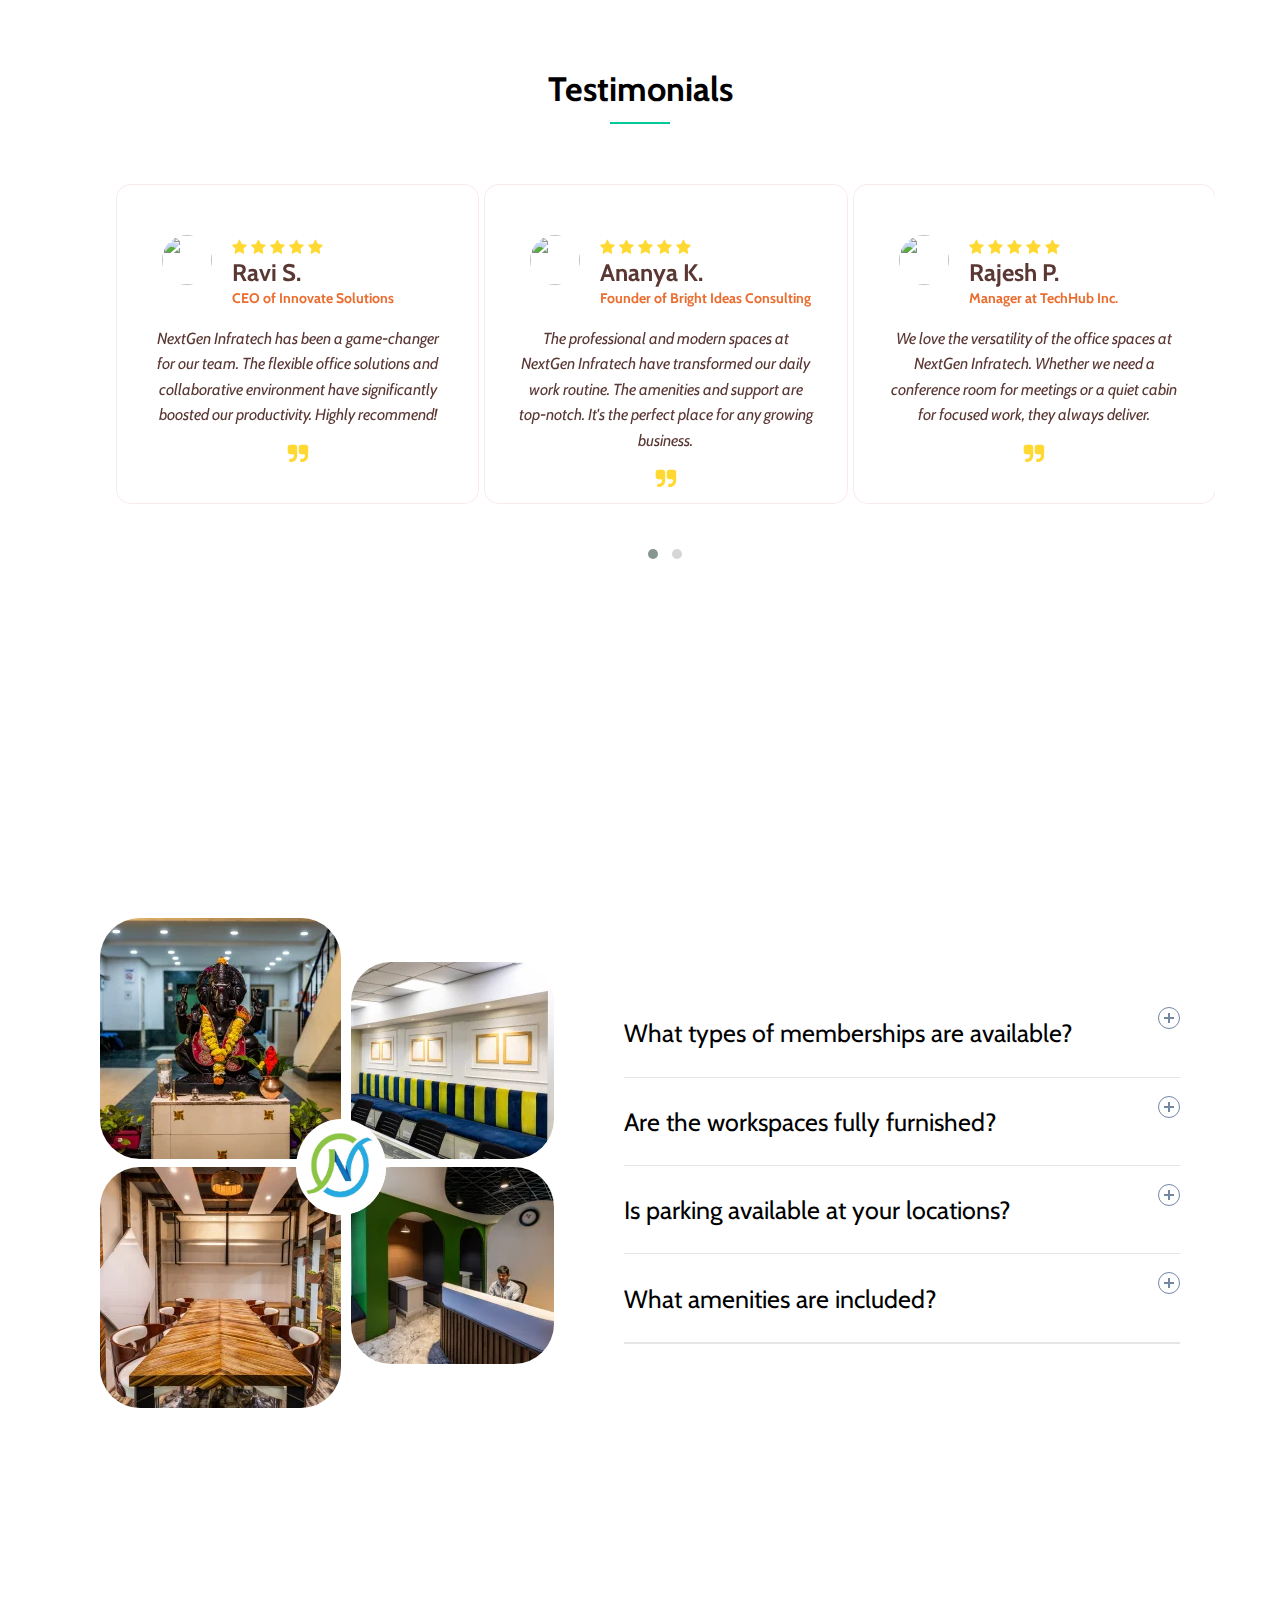
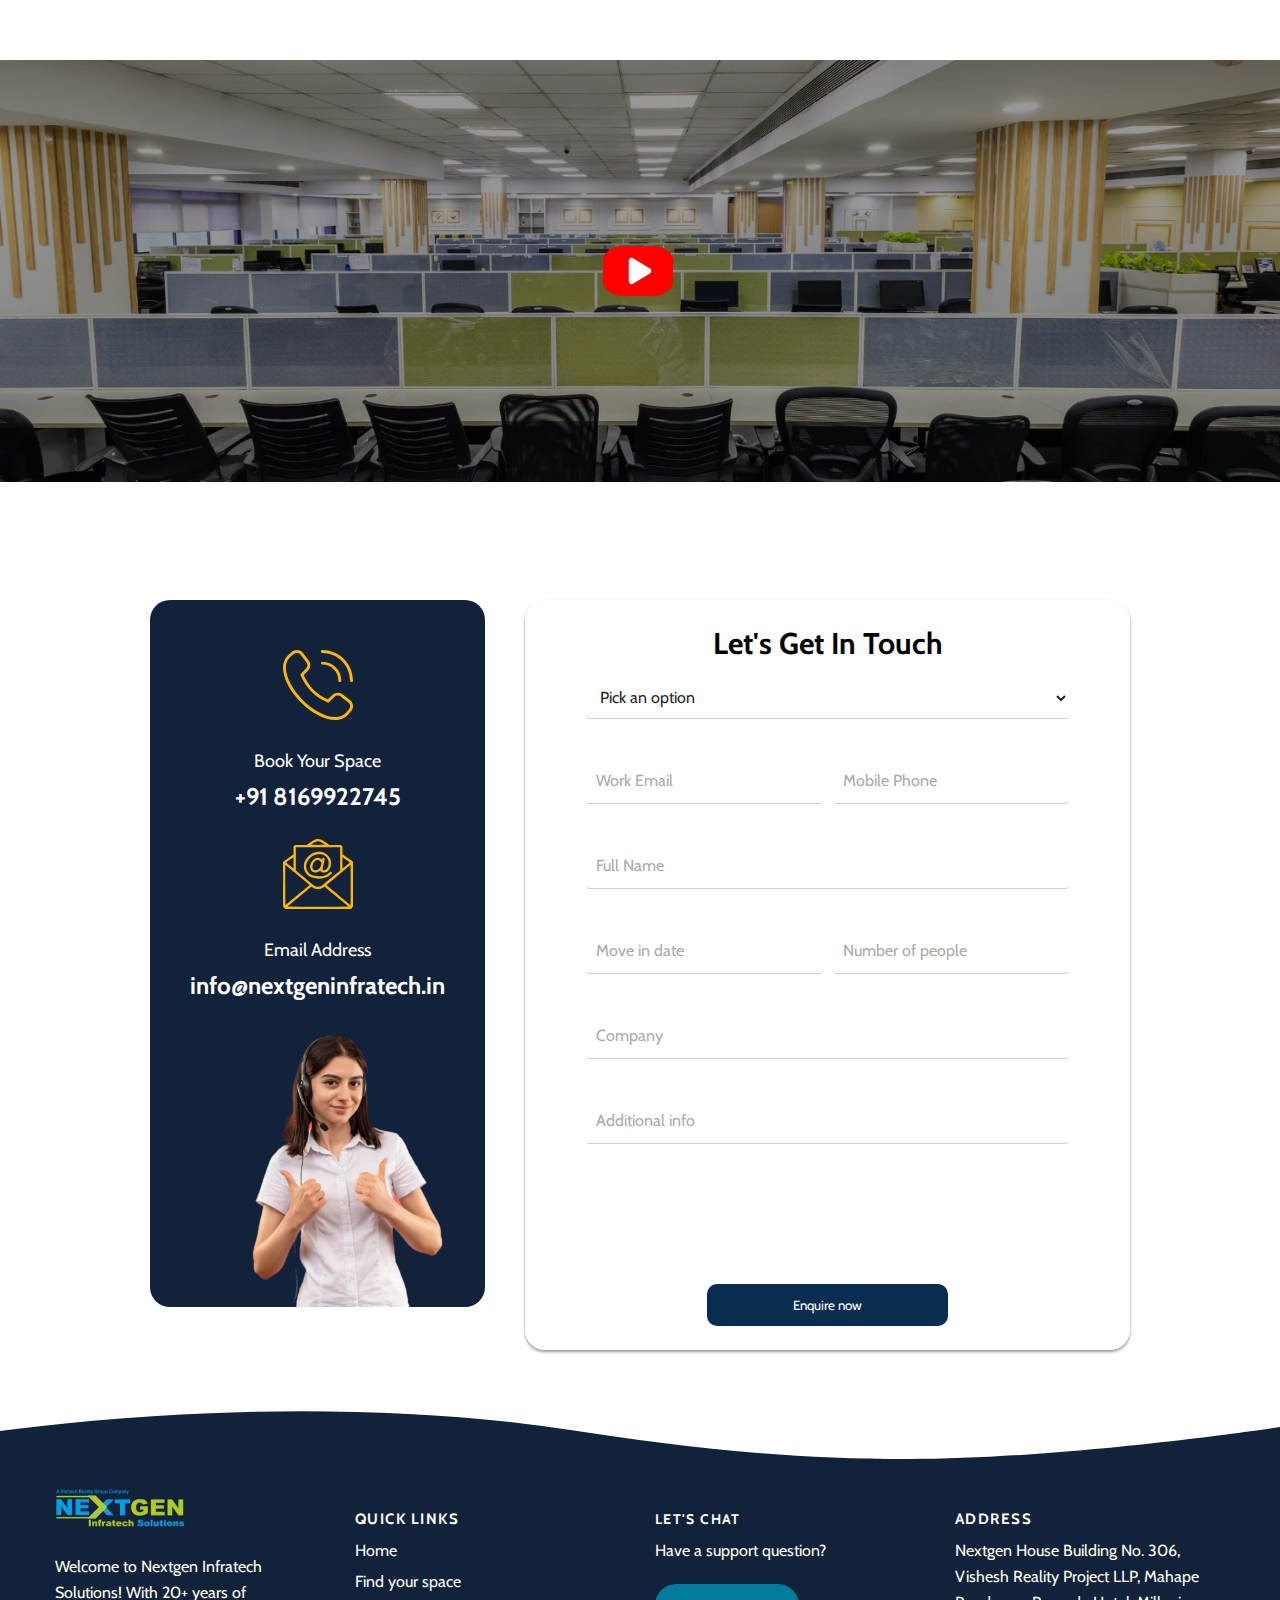
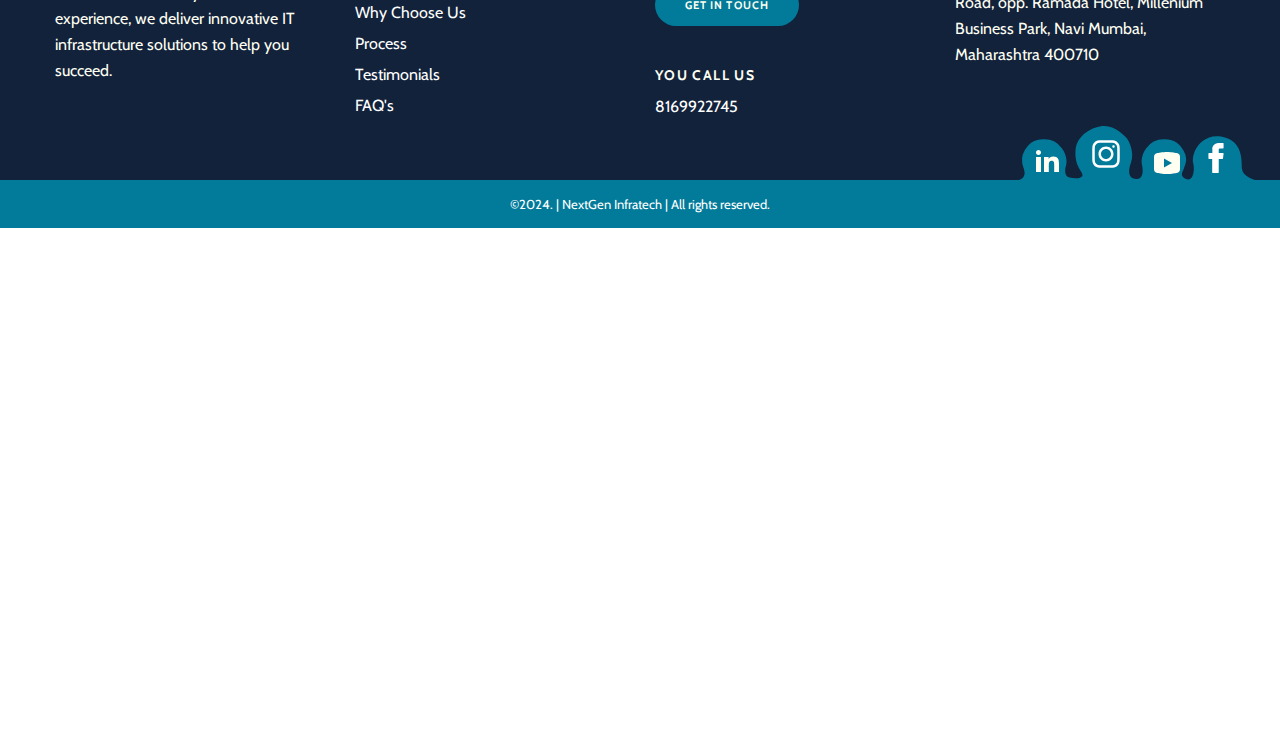
==== commit a729dcb3: "minor changes" ====
--- a/index.html
+++ b/index.html
@@ -526,22 +526,22 @@
           <div class="choose-us-row">
             <div class="choose-us-image">
               <img
-                src="public/images/our-faqs-img-1.webp"
+                src="public/images/22.webp"
                 class="lazy img-fluid animated-image"
                 alt=""
               />
               <img
-                src="public/images/our-faqs-img-1.webp"
+                src="public/images/44.webp"
                 class="lazy img-fluid animated-image"
                 alt=""
               />
               <img
-                src="public/images/our-faqs-img-1.webp"
+                src="public/images/33.webp"
                 class="lazy img-fluid animated-image"
                 alt=""
               />
               <img
-                src="public/images/our-faqs-img-1.webp"
+                src="public/images/11.webp"
                 class="lazy img-fluid animated-image"
                 alt=""
               />
@@ -1009,7 +1009,7 @@
             <div class="section-title" data-aos="fade-up">
               <h3 class="font-heading">Office Tour Video</h3>
               <div class="small-border"></div>
-              <h2 class="tour-font">Take a Virtual tour of our space</h2>
+              <!-- <h2 class="tour-font">Take a Virtual tour of our space</h2> -->
               <p
                 class="para-font"
                 data-wow-delay="0.25s"
@@ -1064,9 +1064,9 @@
             <svg
               xmlns="http://www.w3.org/2000/svg"
               viewBox="0 0 384 512"
-              width="50"
-              height="50"
-              style="fill: #029ee5"
+              width="30"
+              height="30"
+              style="fill: white"
             >
               <path
                 d="M73 39c-14.8-9.1-33.4-9.4-48.5-.9S0 62.6 0 80L0 432c0 17.4 9.4 33.4 24.5 41.9s33.7 8.1 48.5-.9L361 297c14.3-8.7 23-24.2 23-41s-8.7-32.2-23-41L73 39z"
--- a/public/css/style.css
+++ b/public/css/style.css
@@ -65,11 +65,11 @@
     font-family: "Cabin", sans-serif;
 }
 
-.tour-font {
-    /* font-family: "Assistant", sans-serif; */
-    /* font-family: "Cabin", sans-serif; */
-    /* font-family: "Work Sans", sans-serif; */
-}
+/* .tour-font {
+    font-family: "Assistant", sans-serif;
+    font-family: "Cabin", sans-serif;
+    font-family: "Work Sans", sans-serif;
+} */
 
 .para-font {
     /* font-family: "Lato", sans-serif; */
@@ -727,6 +727,7 @@
 .choose-us-image img {
     width: 250px;
     height: 250px;
+    object-fit: cover;
 }
 
 
@@ -802,6 +803,7 @@
 }
 
 .section-title p {
+    font-family: "Cabin", sans-serif;
     text-align: center;
     font-size: 20px;
     margin: 20px 10px 0 10px;
@@ -855,12 +857,12 @@
 
 .pulse {
     position: absolute;
-    bottom: -30%;
-    right: -45%;
-    width: 100px;
-    height: 100px;
-    background: white;
-    border-radius: 50%;
+    bottom: -5%;
+    right: -60%;
+    width: 70px;
+    height: 50px;
+    background: #FF0000;
+    border-radius: 30%;
 }
 
 .pulse span {
@@ -1118,6 +1120,8 @@
 
 .accordion-item button .accordion-title {
     padding: 1em 1.5em 1em 0;
+    color: black;
+    font-size: 25px;
 }
 
 .accordion-item button .icon {
@@ -1180,6 +1184,7 @@
     font-size: 1rem;
     font-weight: 300;
     margin: 0 0 10px 0;
+    width: 79%;
 }
 
 @media (max-width: 768px) {
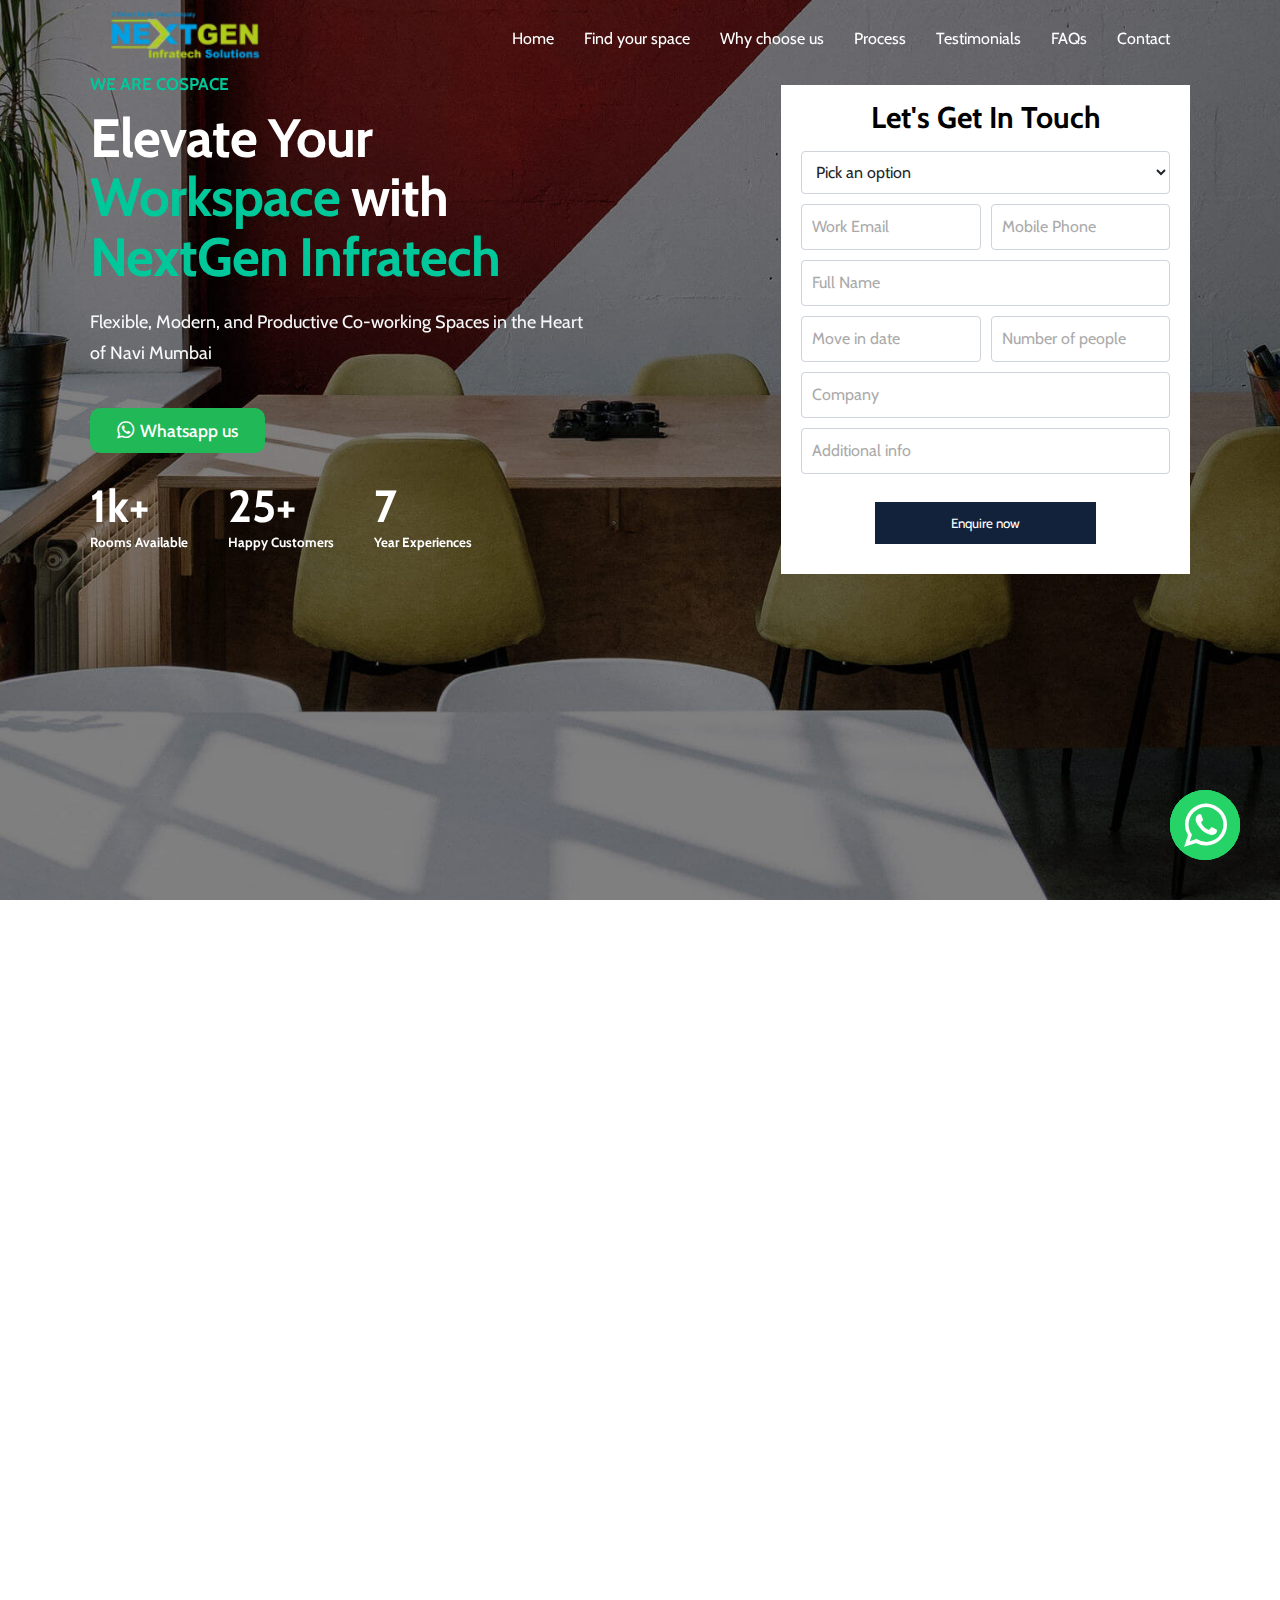
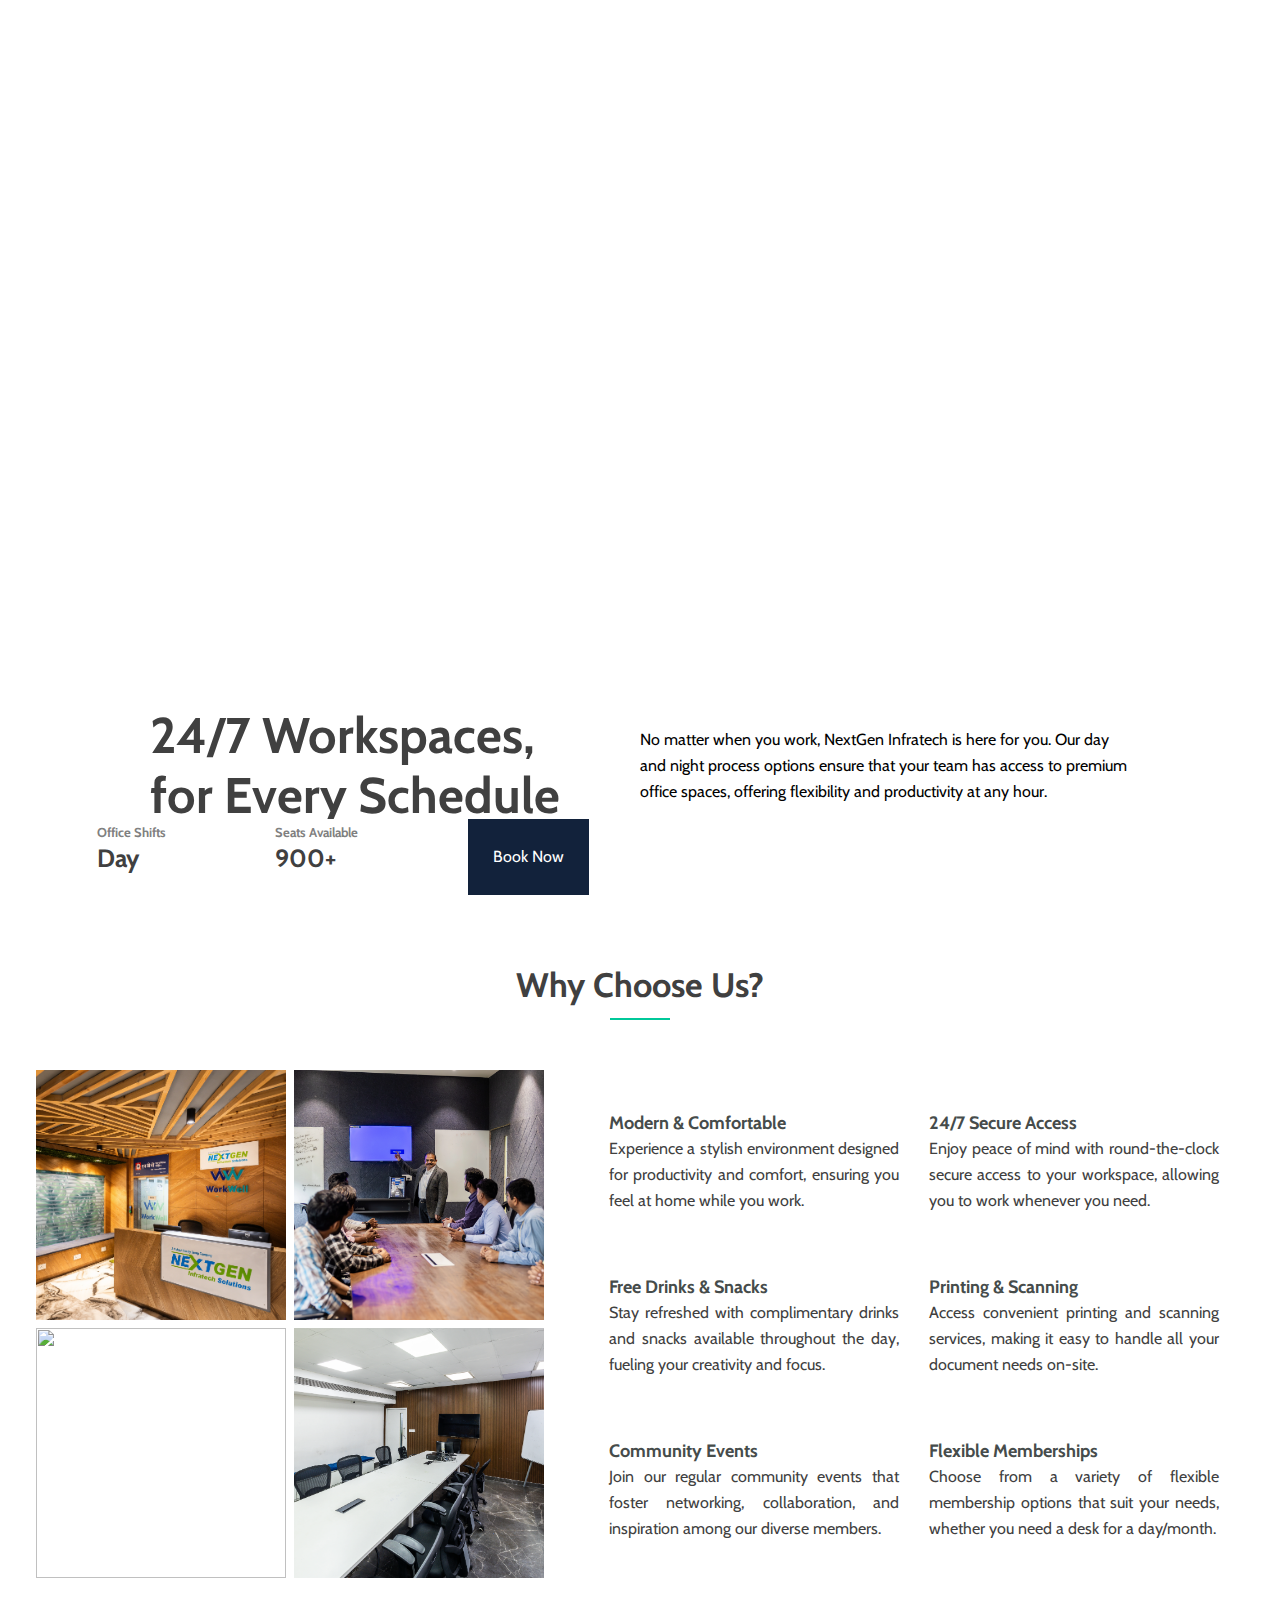
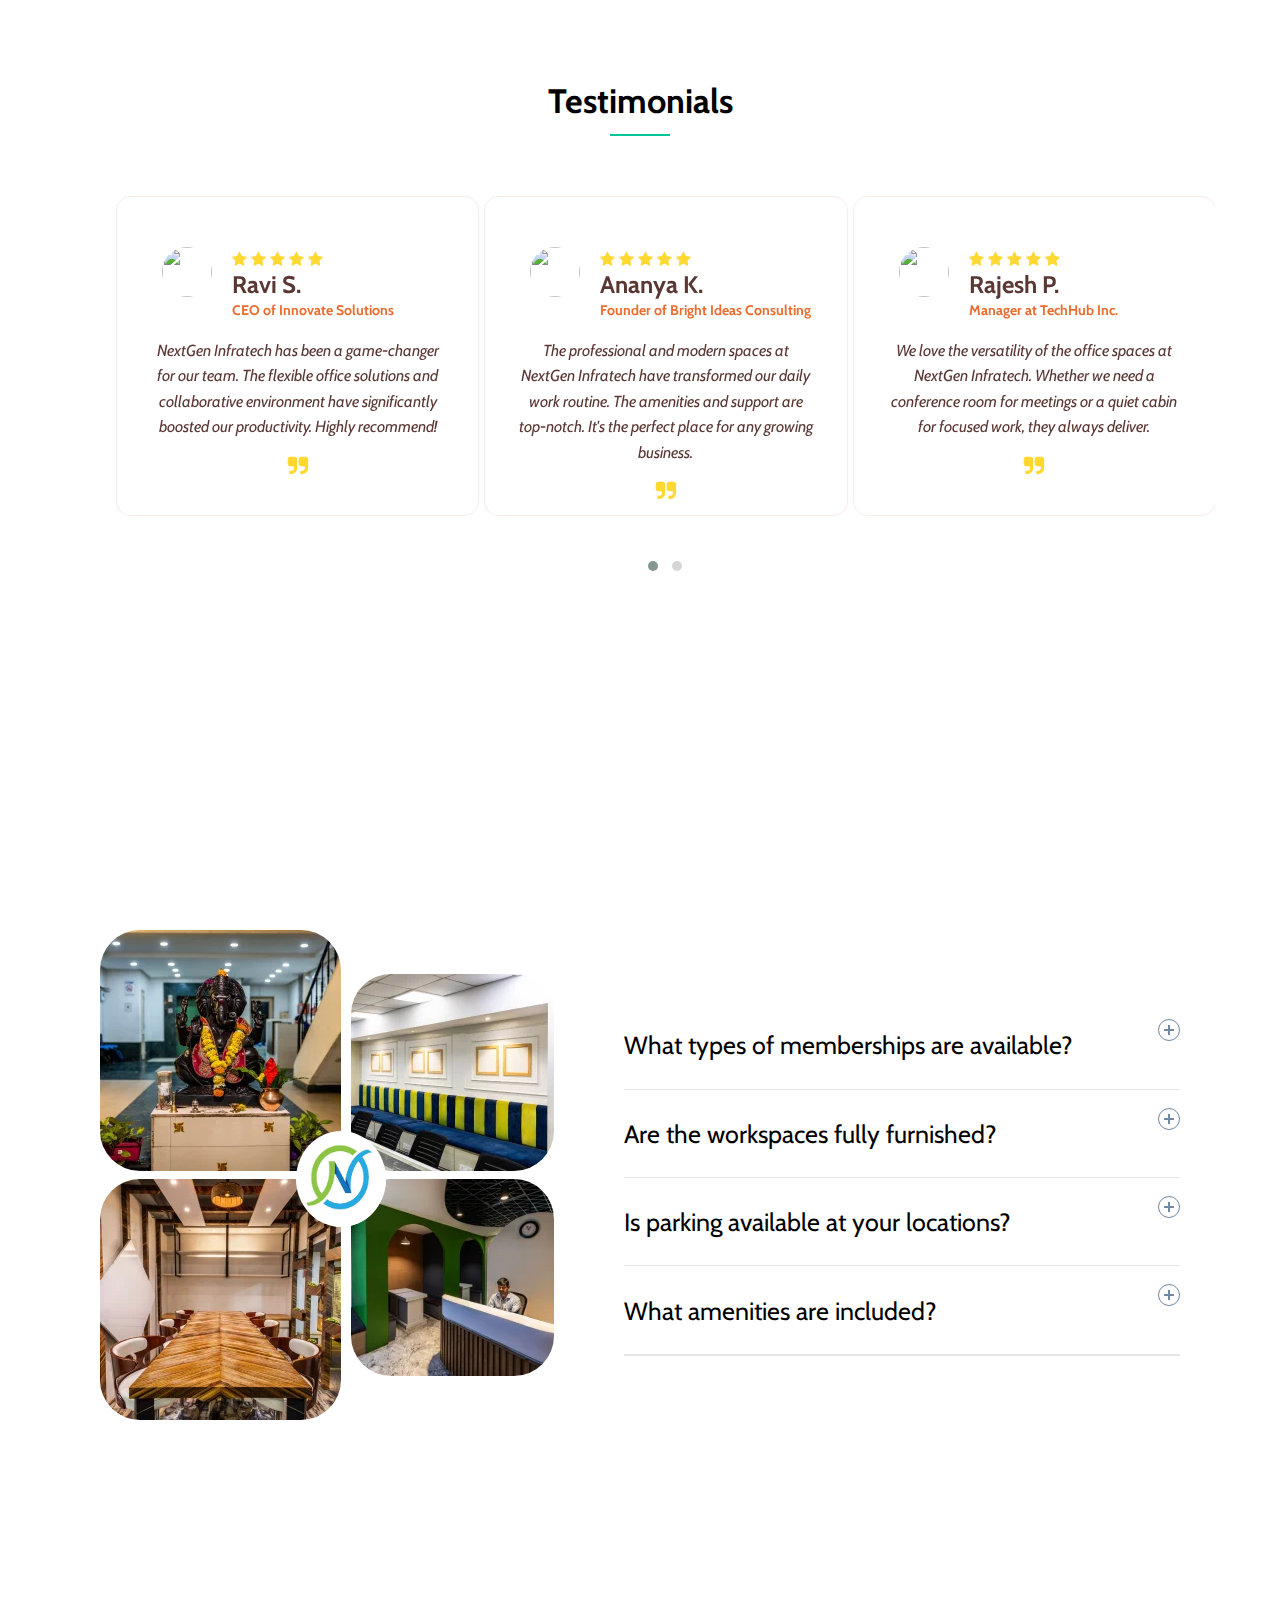
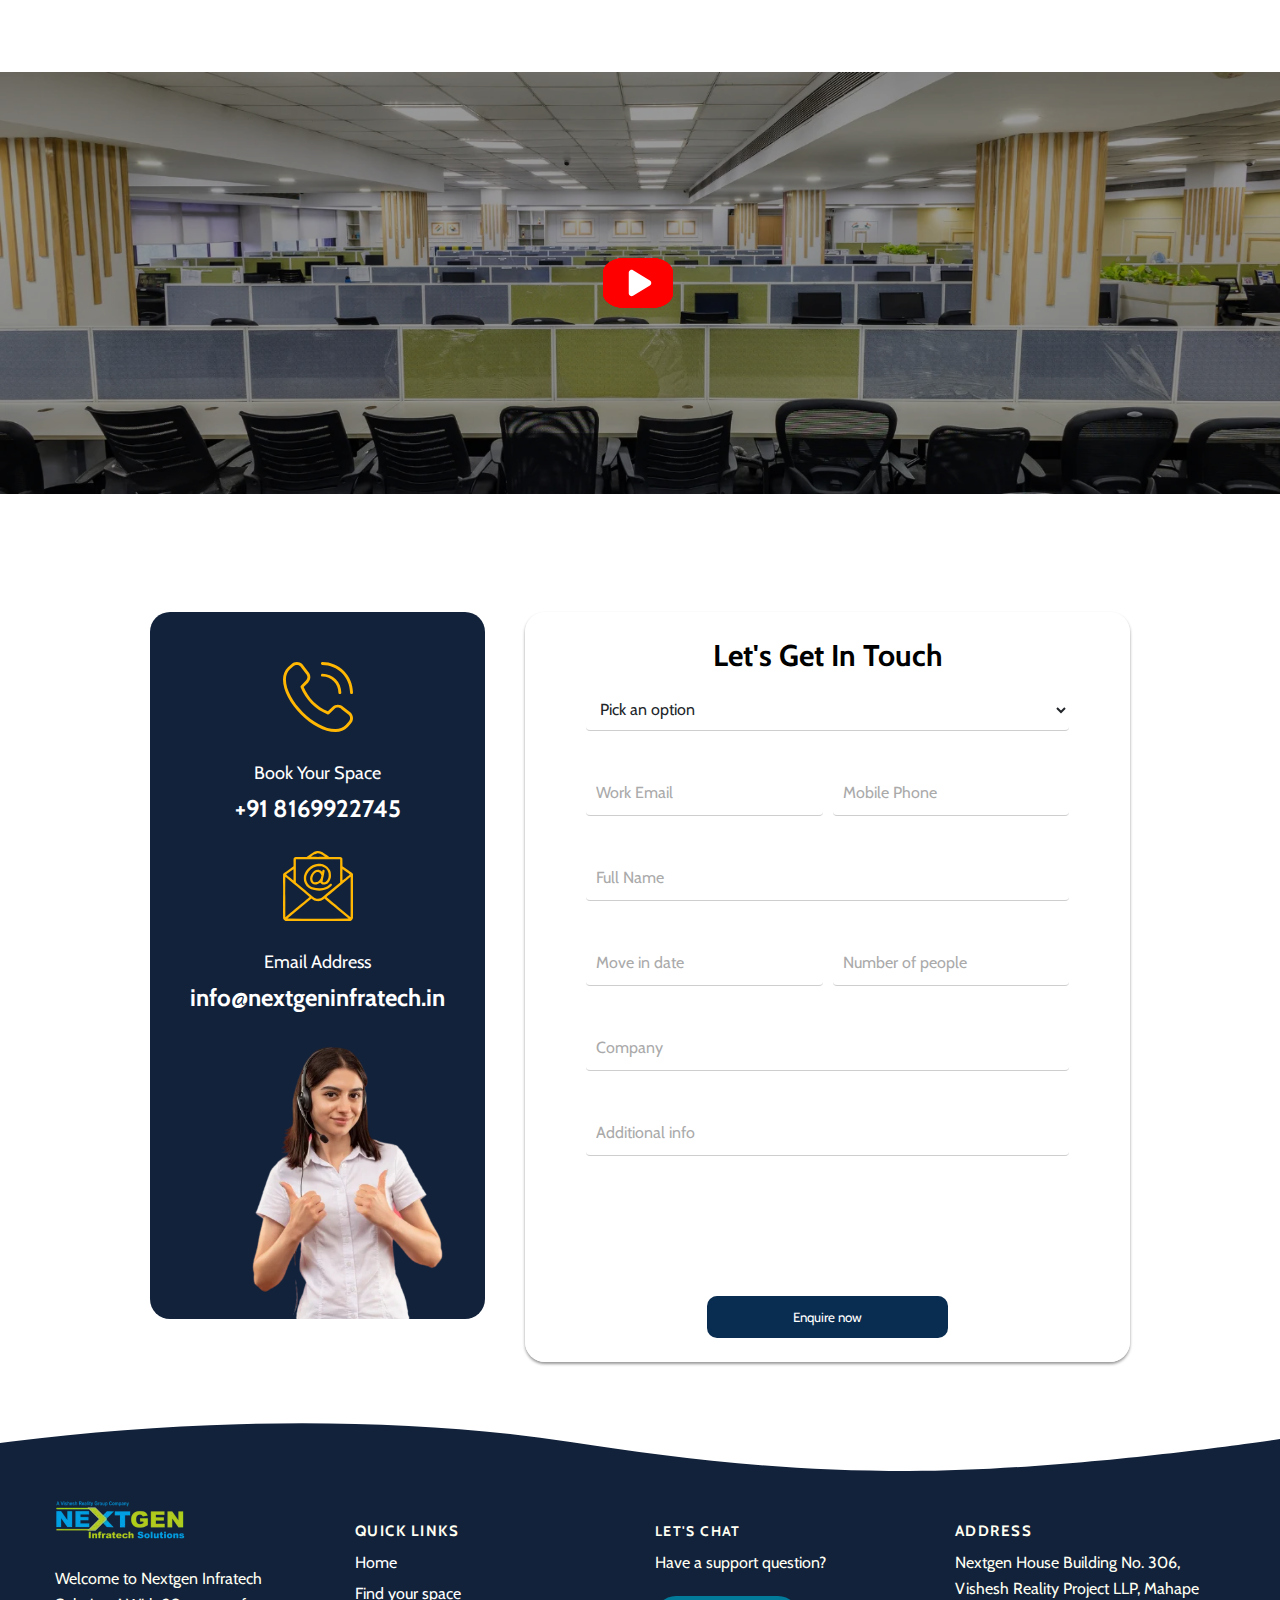
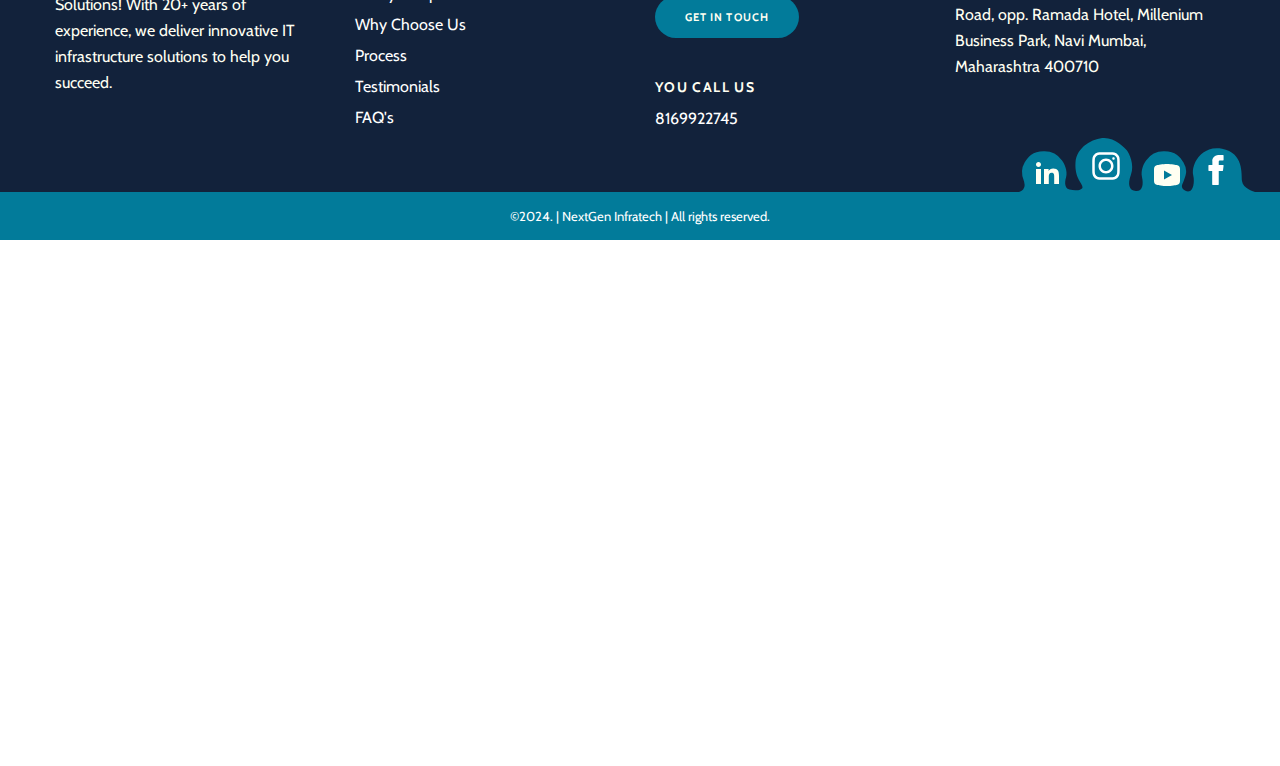
==== commit 0830eedc: "adasd" ====
--- a/index.html
+++ b/index.html
@@ -177,21 +177,21 @@
           >
             <div class="wow fadeInRight mb30 animated" data-wow-delay="1.1s">
               <div class="de_count text-left">
-                <h3 class="row_h3"><span>150</span>+</h3>
+                <h3 class="row_h3"><span>1k</span>+</h3>
                 <h5 class="color-id">Rooms Available</h5>
               </div>
             </div>
 
             <div class="wow fadeInRight mb30 animated" data-wow-delay="1.4s">
               <div class="de_count text-left">
-                <h3 class="row_h3"><span>48</span>k</h3>
+                <h3 class="row_h3"><span>25</span>+</h3>
                 <h5 class="color-id">Happy Customers</h5>
               </div>
             </div>
 
             <div class="wow fadeInRight mb30 animated" data-wow-delay="1.7s">
               <div class="">
-                <h3 class="row_h3"><span>15</span></h3>
+                <h3 class="row_h3"><span>7</span></h3>
                 <h5 class="color-id">Year Experiences</h5>
               </div>
             </div>
--- a/public/css/style.css
+++ b/public/css/style.css
@@ -605,7 +605,7 @@
 
 .card-n-quote span {
     color: white;
-    padding: 2px 15px;
+    padding: 5px 15px;
     background-color: #2d6cca;
     font-weight: bold;
     cursor: pointer;
@@ -1868,7 +1868,7 @@
 .shift-top-txt h1 {
     width: 50%;
     font-size: 50px;
-    line-height: 50px;
+    line-height: 60px;
 }
 
 .shift-top-txt p {
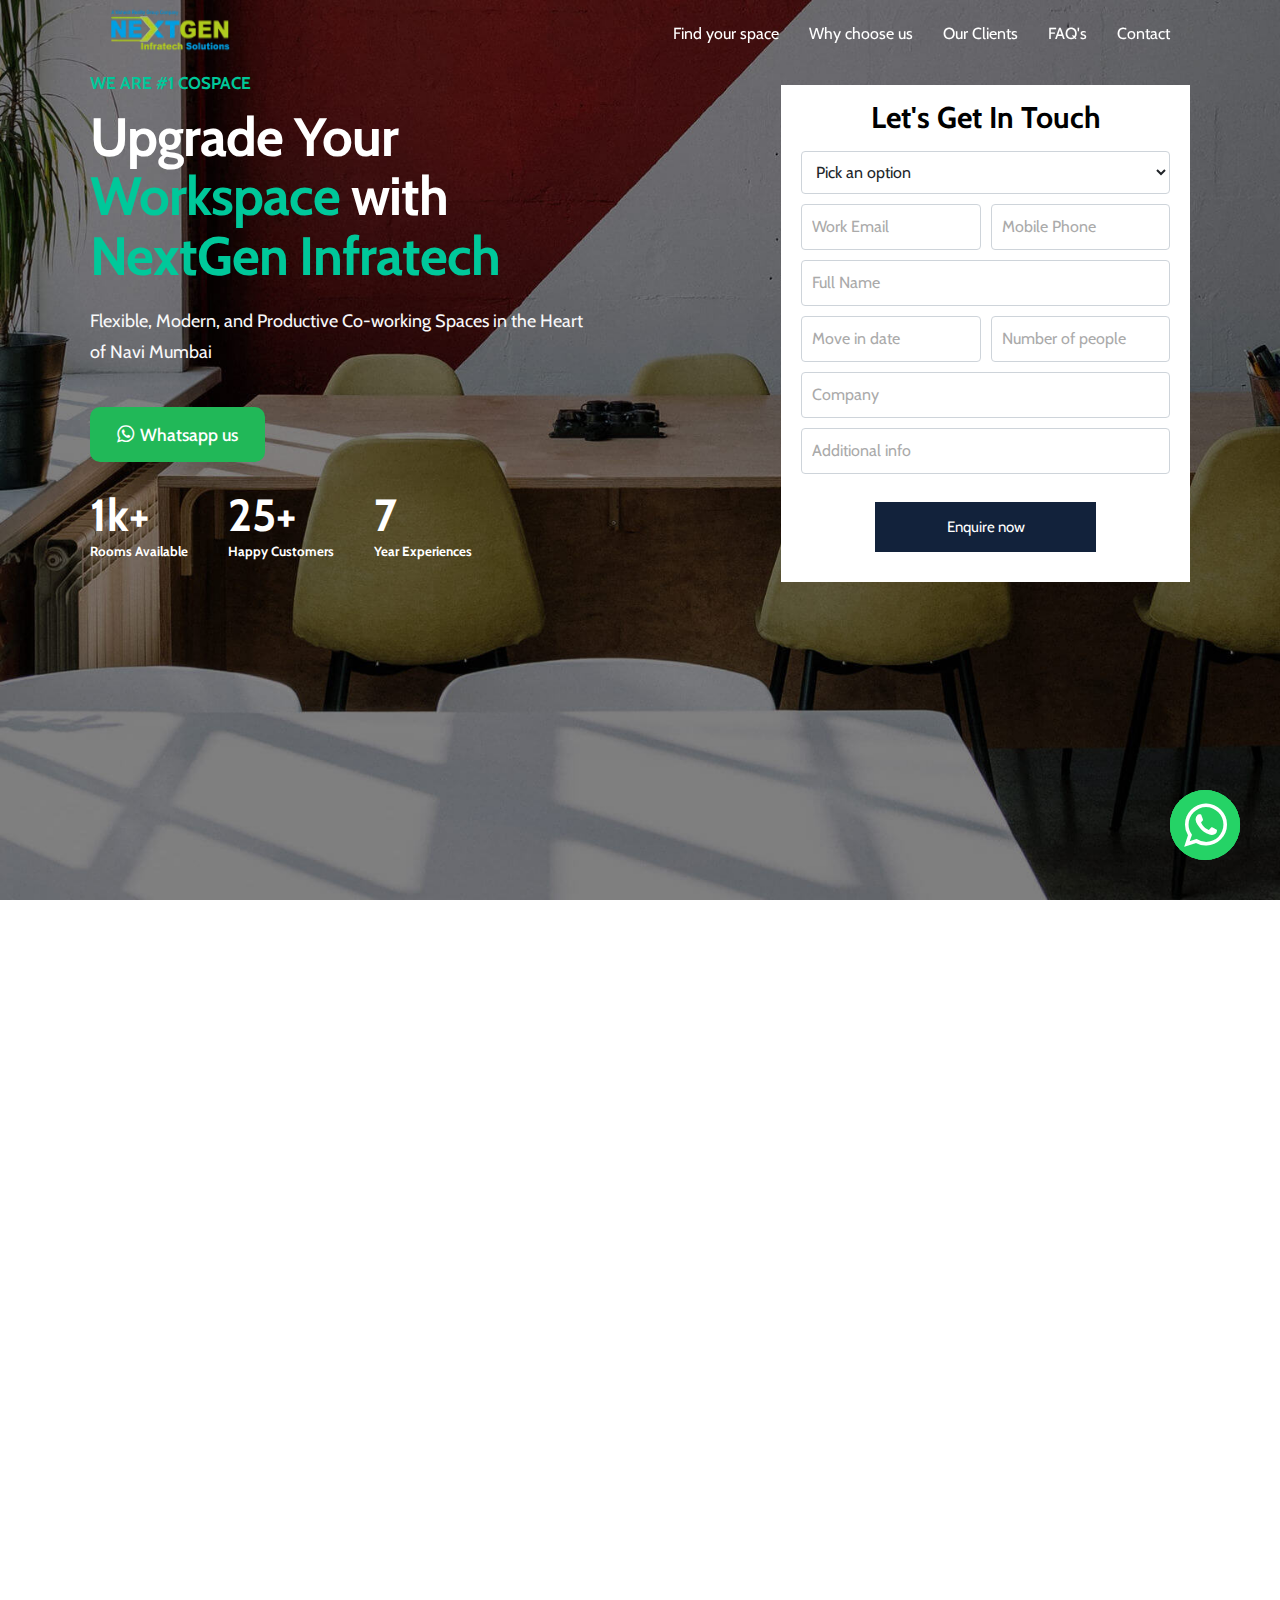
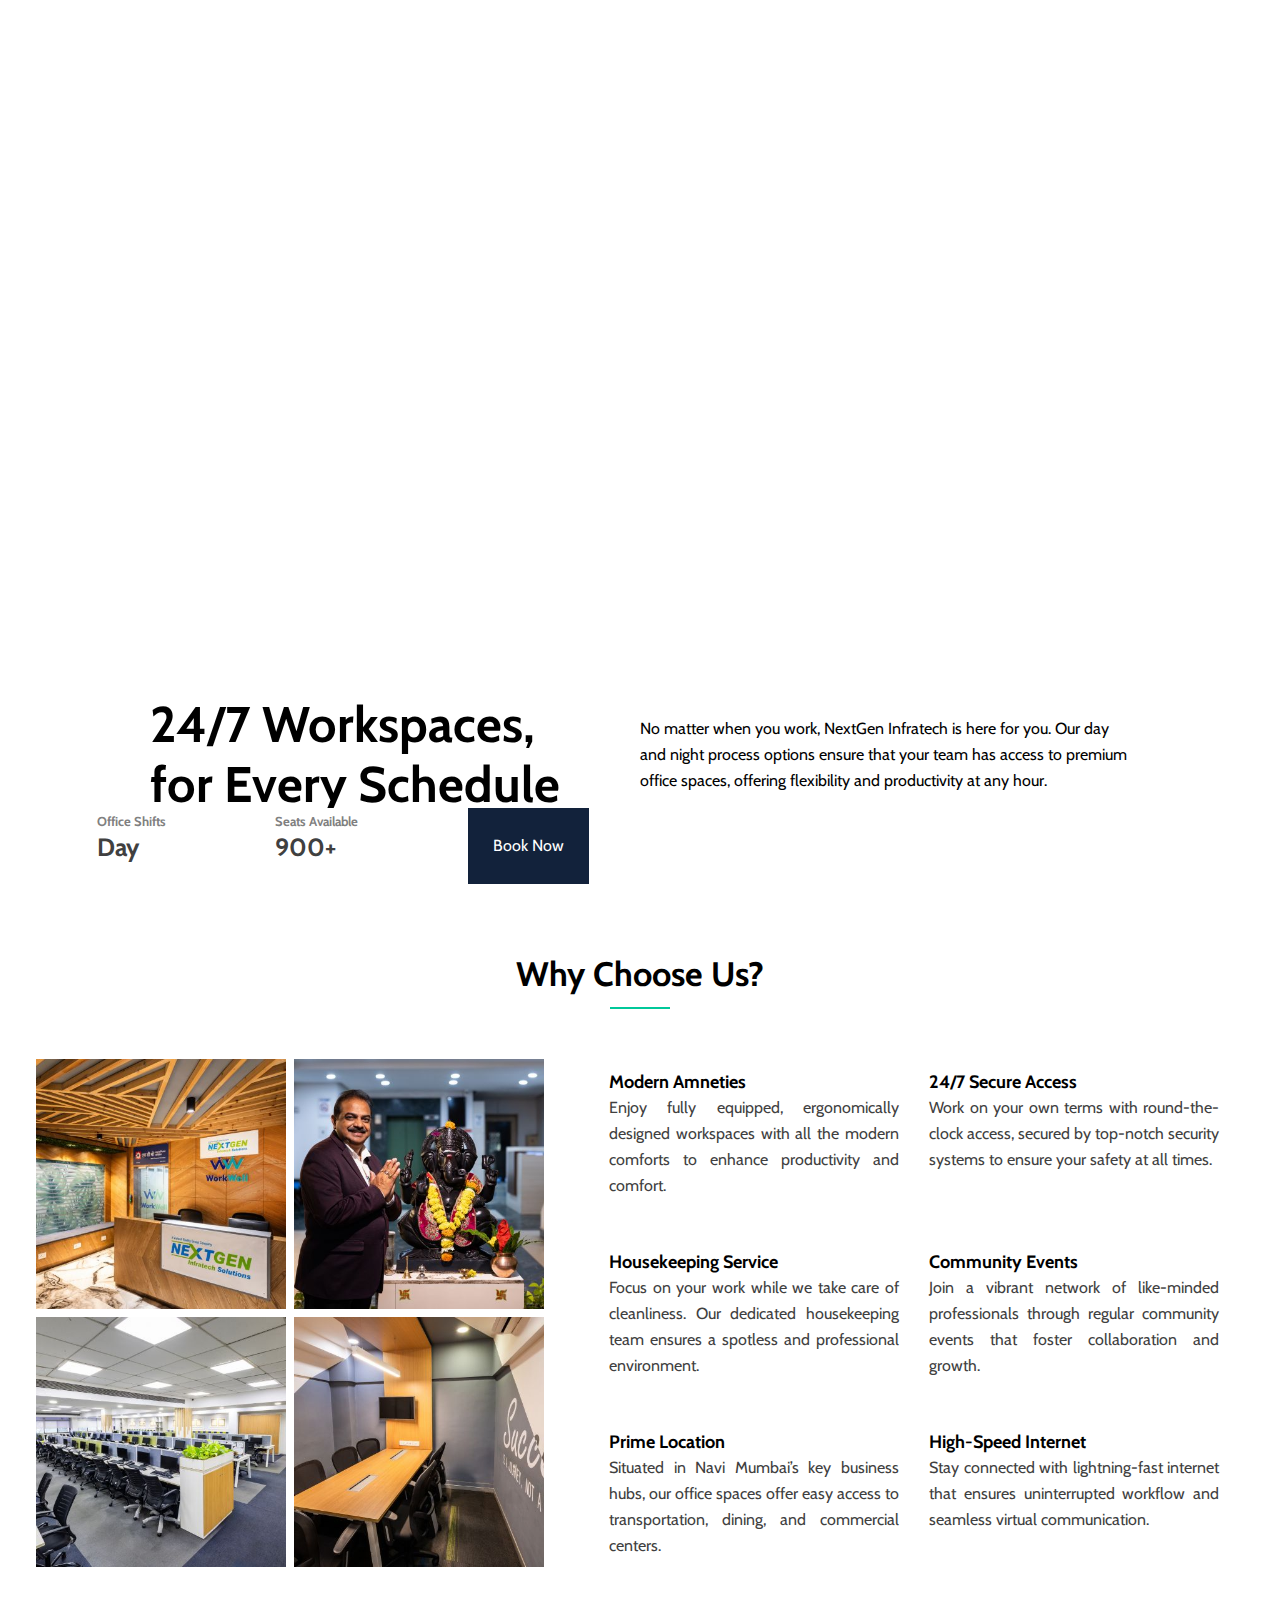
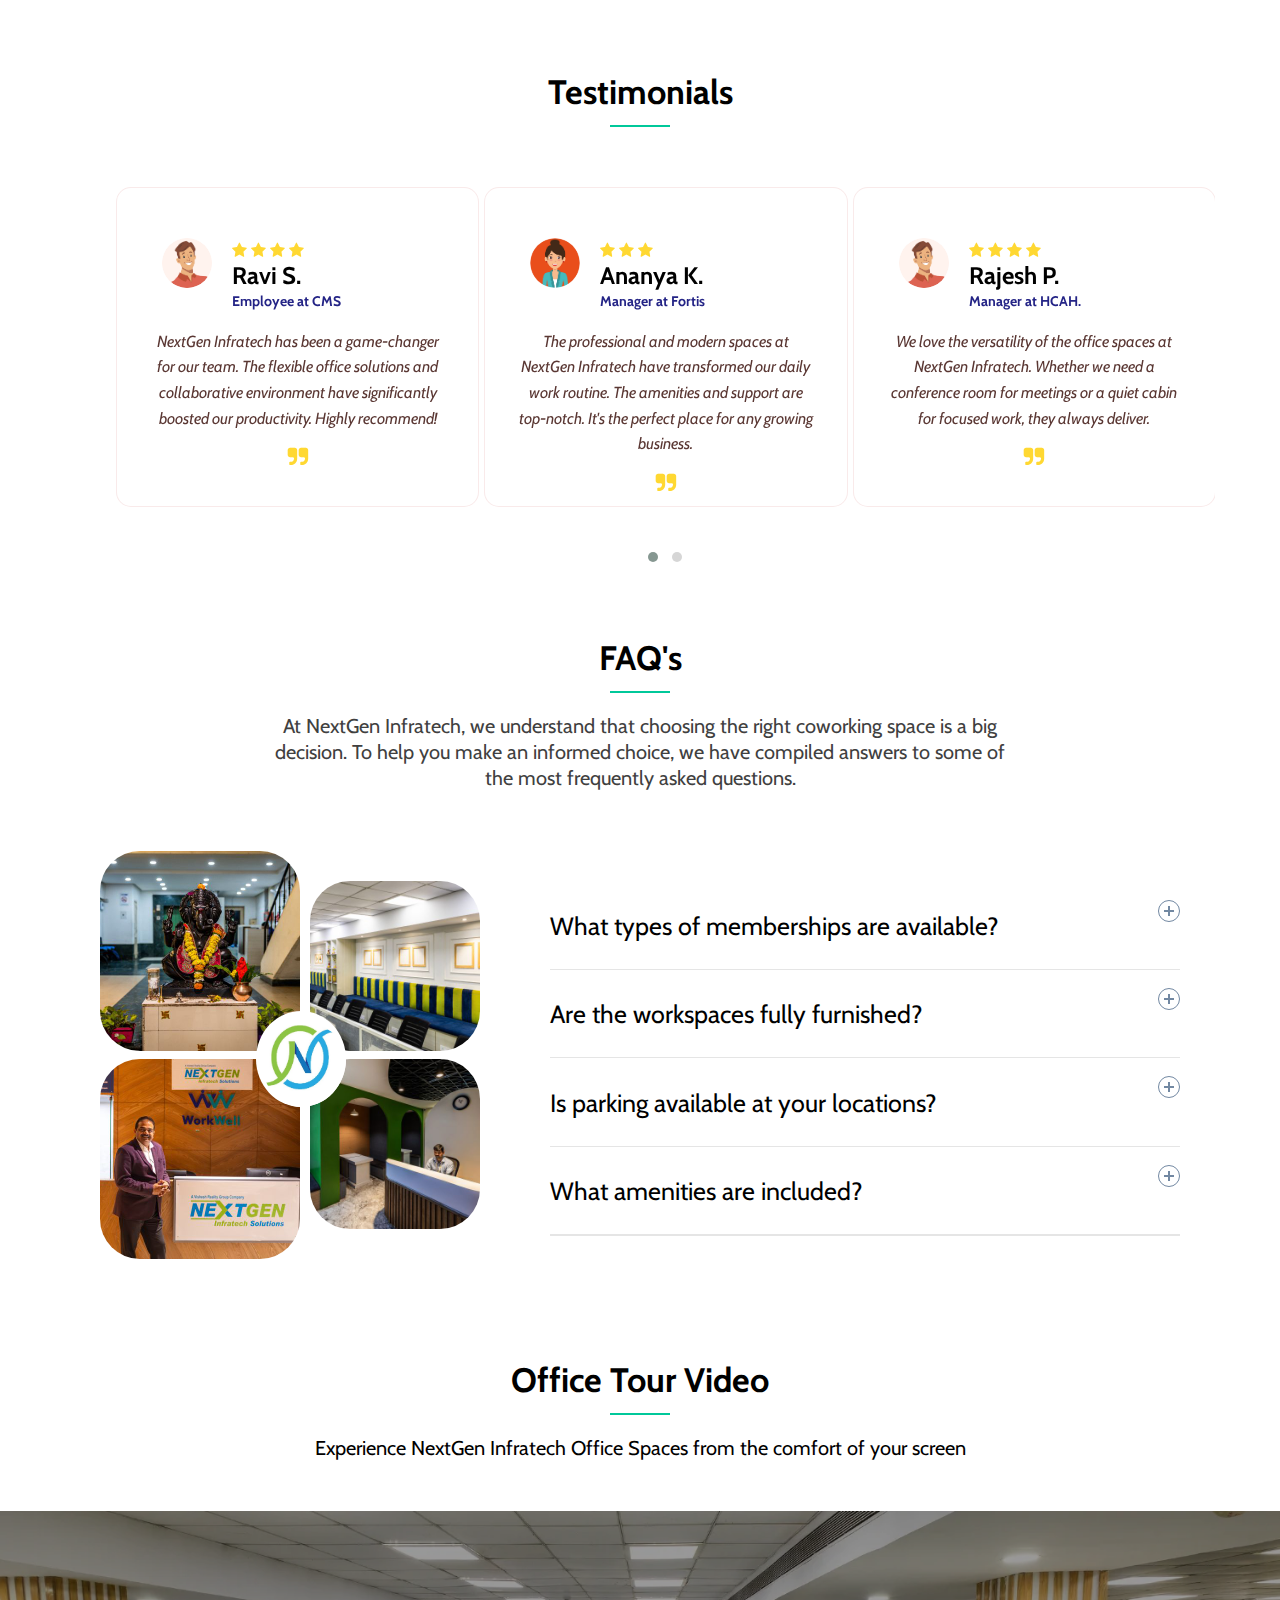
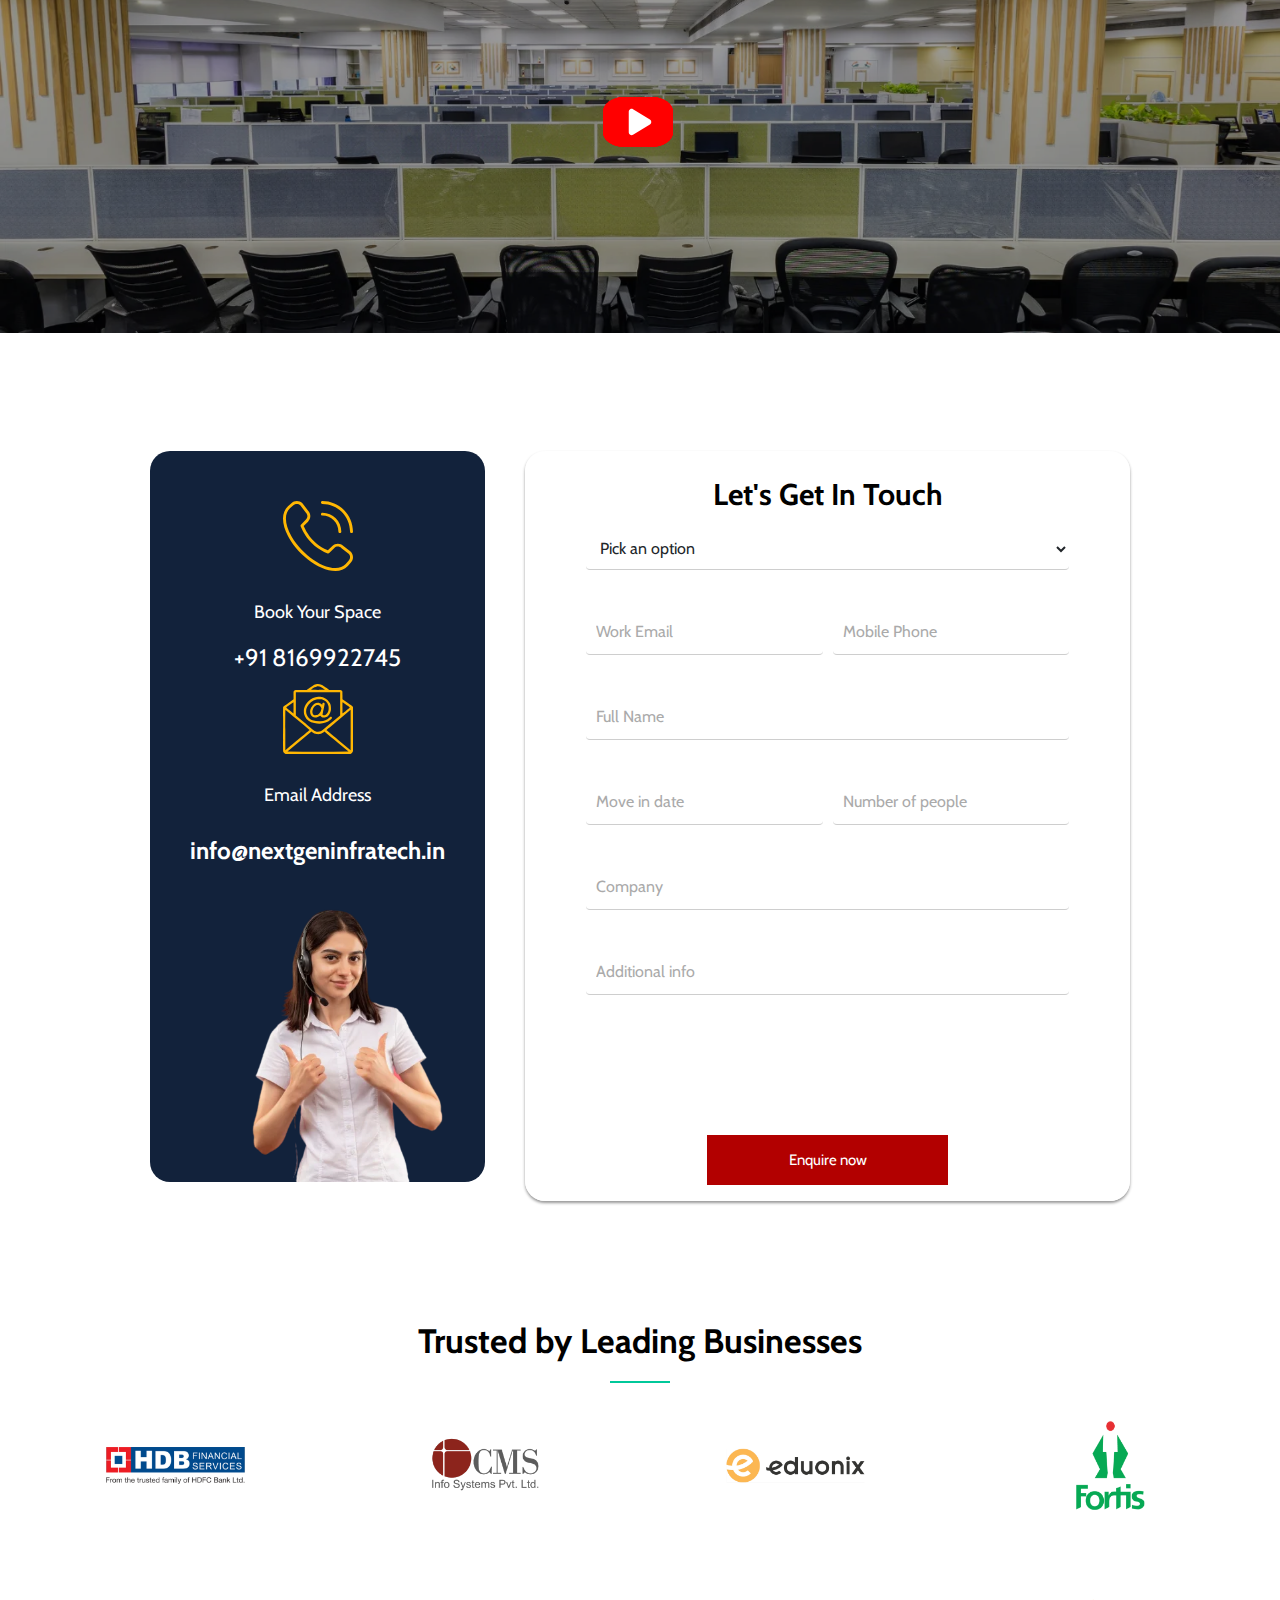
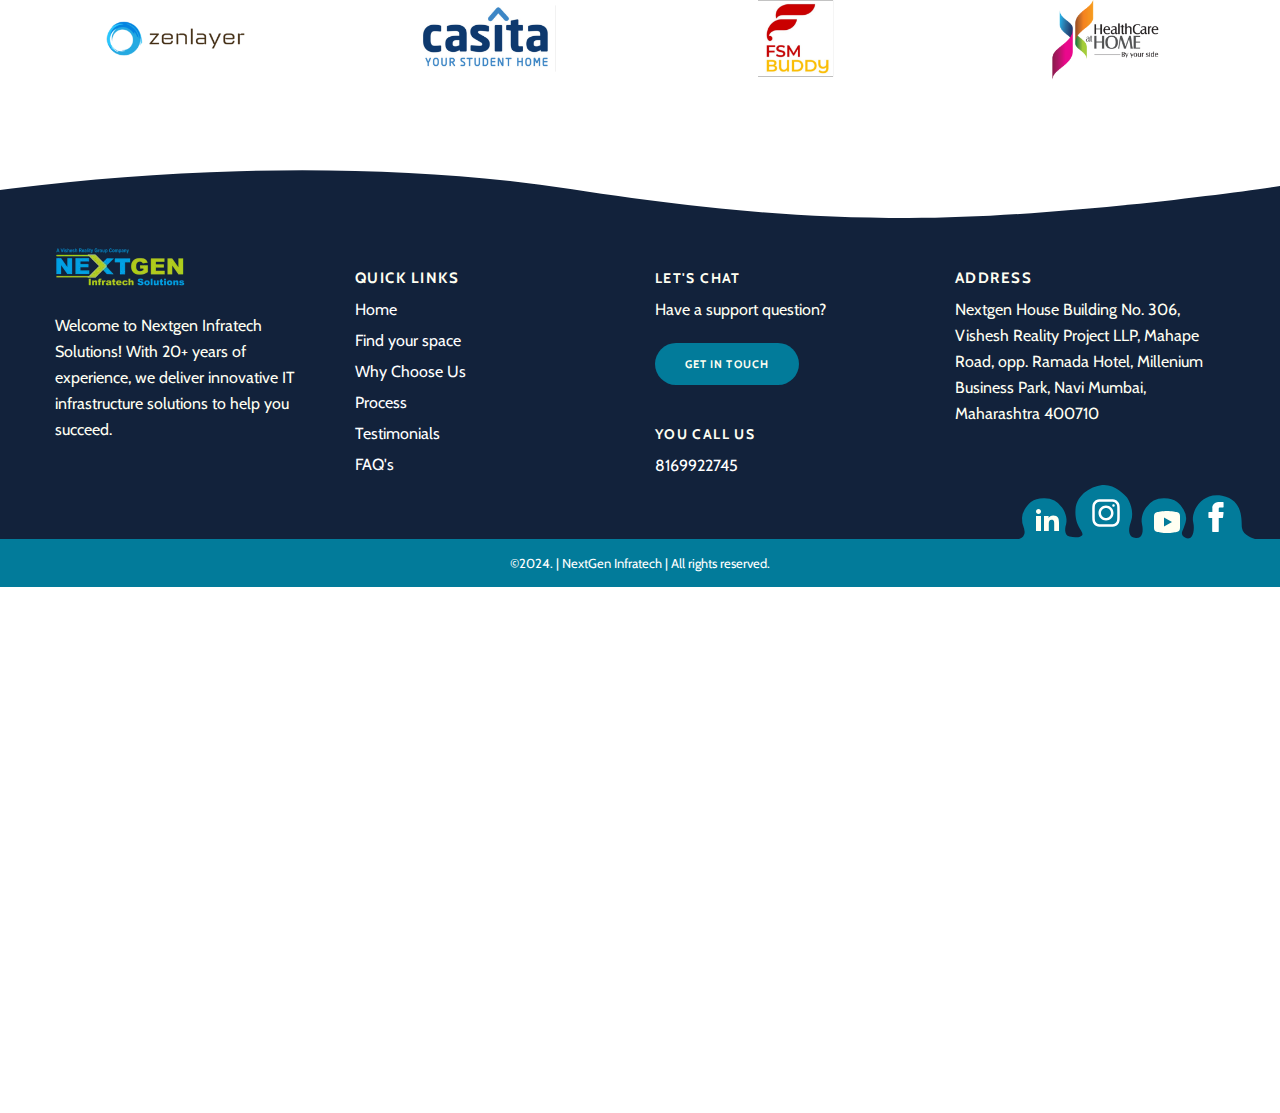
==== commit 7ee6f682: "updated" ====
--- a/index.html
+++ b/index.html
@@ -81,15 +81,15 @@
                 alt=""
                 class="logo"
                 src="./public/images/NGI_Headerlogo_4 .png.webp"
-                height="70px"
-                width="150px"
+                height="60px"
+                width="120px"
               />
             </a>
           </div>
           <ul class="mainmenu">
-            <li>
+            <!-- <li>
               <a href="index.html">Home<span></span></a>
-            </li>
+            </li> -->
             <li>
               <a href="#find-your-space">Find your space<span></span></a>
             </li>
@@ -97,13 +97,16 @@
               <a href="#why-choose-us">Why choose us<span></span></a>
             </li>
             <li>
+              <a href="#clients">Our Clients<span></span></a>
+            </li>
+            <!-- <li>
               <a href="#process">Process<span></span></a>
-            </li>
+            </li> -->
+            <!-- <li>
+              <a href="#testimonials">Testimonials<span></span></a>
+            </li> -->
             <li>
-              <a href="#testimonials">Testimonials<span></span></a>
-            </li>
-            <li>
-              <a href="#faq">FAQs<span></span></a>
+              <a href="#faq">FAQ's<span></span></a>
             </li>
             <li>
               <a href="#contact">Contact<span></span></a>
@@ -128,12 +131,15 @@
                     >Why Choose Us</a
                   >
                 </li>
-                <li><a href="#process" onclick="toggleMenu()">Process</a></li>
                 <li>
-                  <a href="#testimonials" onclick="toggleMenu()"
+                  <a href="#clients" onclick="toggleMenu()">Our Clients</a>
+                </li>
+                <!-- <li><a href="#process" onclick="toggleMenu()">Process</a></li>
+                <li> -->
+                <!-- <a href="#testimonials" onclick="toggleMenu()"
                     >Testimonials</a
                   >
-                </li>
+                </li> -->
                 <li><a href="#faq" onclick="toggleMenu()">FAQ's</a></li>
                 <li><a href="#contact" onclick="toggleMenu()">Contact</a></li>
               </ul>
@@ -148,12 +154,12 @@
     <section id="home" class="landing">
       <div class="sec-body">
         <div class="sec-heading">
-          <h2 data-aos="fade-right" data-aos-delay="100">We are Cospace</h2>
-          <h1 data-aos="fade-left" data-aos-delay="200">
-            Elevate Your <span class="id-color">Workspace</span> with
+          <h2>We are #1 Cospace</h2>
+          <h1 class="heading-banner">
+            Upgrade Your <span class="id-color">Workspace</span> with
             <span class="id-color">NextGen Infratech</span>
           </h1>
-          <p data-aos="fade-right" data-aos-delay="300">
+          <p>
             Flexible, Modern, and Productive Co-working Spaces in the Heart of
             Navi Mumbai
           </p>
@@ -169,12 +175,7 @@
             >
           </a>
 
-          <div
-            class="row hero-cnt"
-            data-aos="fade-left"
-            data-aos-anchor-placement="top-bottom"
-            data-aos-delay="400"
-          >
+          <div class="row hero-cnt">
             <div class="wow fadeInRight mb30 animated" data-wow-delay="1.1s">
               <div class="de_count text-left">
                 <h3 class="row_h3"><span>1k</span>+</h3>
@@ -216,10 +217,12 @@
                   id="select_plan"
                 >
                   <option value="">Pick an option</option>
-                  <option value="opt-1">Private Office</option>
-                  <option value="opt-2">Coworking Space</option>
-                  <option value="opt-3">Virtual Office</option>
-                  <option value="opt-4">Meeting Room</option>
+                  <option value="opt-1">Dedicated Desk</option>
+                  <option value="opt-2">Private Cabins</option>
+                  <option value="opt-3">Meeting Rooms</option>
+                  <option value="opt-4">Conference Room</option>
+                  <option value="opt-5">Training Room</option>
+                  <option value="opt-6">Mini Cabin</option>
                 </select>
               </div>
 
@@ -308,88 +311,72 @@
           <div class="space-row">
             <div class="space-cards">
               <div class="de-image">
-                <img
-                  src="./public/images/post-1.webp"
-                  class="img-fluid"
-                  alt=""
-                />
+                <img src="./public/images/c1.jpg" class="img-fluid" alt="" />
+              </div>
+              <div class="text">
+                <div class="card-n-quote">
+                  <h4>Dedicated Desk</h4>
+                  <span onclick="location.href='#contact-form'">Get Quote</span>
+                </div>
+                <p class="card-p">
+                  Flexible seating options designed for creative freelancers and
+                  those looking for a dynamic workspace
+                </p>
+                <ul class="ul-style-2">
+                  <li>High Speed Internet</li>
+                  <li>Free Tea &amp; Coffee</li>
+                  <li>Modern Amneties</li>
+                </ul>
+              </div>
+            </div>
+            <div class="space-cards">
+              <div class="de-image">
+                <img src="./public/images/c3.jpg" class="img-fluid" alt="" />
               </div>
               <div class="text">
                 <div class="card-n-quote">
                   <h4>Private Cabins</h4>
-                  <span onclick="location.href='#contact'">Get Quote</span>
+                  <span onclick="location.href='#contact-form'">Get Quote</span>
                 </div>
                 <p class="card-p">
                   For those who need privacy, our spacious, fully furnished
                   cabins offer a focused work environment.
                 </p>
                 <ul class="ul-style-2">
-                  <li>High Speed Connection</li>
-                  <li>Unlimited Coffee &amp; Tea</li>
-                  <li>Phone Booth Access</li>
+                  <li>High Speed Internet</li>
+                  <li>Free Tea &amp; Coffee</li>
+                  <li>Modern Amneties</li>
                 </ul>
               </div>
             </div>
             <div class="space-cards">
               <div class="de-image">
-                <img
-                  src="./public/images/post-3.webp"
-                  class="img-fluid"
-                  alt=""
-                />
+                <img src="./public/images/c5.jpg" class="img-fluid" alt="" />
               </div>
               <div class="text">
                 <div class="card-n-quote">
                   <h4>Meeting Room</h4>
-                  <span onclick="location.href='#contact'">Get Quote</span>
+                  <span onclick="location.href='#contact-form'">Get Quote</span>
                 </div>
                 <p class="card-p">
-                  Ideal for small talks and teamwork, our meeting rooms offer a
-                  private, efficient space for collaboration.
+                  Perfect for smaller discussions and collaborations, our
+                  meeting rooms provide a private, productive space.
                 </p>
                 <ul class="ul-style-2">
-                  <li>High Speed Connection</li>
-                  <li>Unlimited Coffee &amp; Tea</li>
-                  <li>Phone Booth Access</li>
+                  <li>High Speed Internet</li>
+                  <li>Free Tea &amp; Coffee</li>
+                  <li>Modern Amneties</li>
                 </ul>
               </div>
             </div>
             <div class="space-cards">
               <div class="de-image">
-                <img
-                  src="./public/images/post-2.webp"
-                  class="img-fluid"
-                  alt=""
-                />
-              </div>
-              <div class="text">
-                <div class="card-n-quote">
-                  <h4>Private Cabins</h4>
-                  <span onclick="location.href='#contact'">Get Quote</span>
-                </div>
-                <p class="card-p">
-                  For those who need privacy, our spacious, fully furnished
-                  cabins offer a focused work environ
-                </p>
-                <ul class="ul-style-2">
-                  <li>High Speed Connection</li>
-                  <li>Unlimited Coffee &amp; Tea</li>
-                  <li>Phone Booth Access</li>
-                </ul>
-              </div>
-            </div>
-            <div class="space-cards">
-              <div class="de-image">
-                <img
-                  src="./public/images/Confrence Room.webp"
-                  class="img-fluid"
-                  alt=""
-                />
+                <img src="./public/images/c2.jpg" class="img-fluid" alt="" />
               </div>
               <div class="text">
                 <div class="card-n-quote">
                   <h4>Conference Room</h4>
-                  <span onclick="location.href='#contact'">Get Quote</span>
+                  <span onclick="location.href='#contact-form'">Get Quote</span>
                 </div>
                 <p class="card-p">
                   Our conference rooms are fully equipped with high-speed
@@ -397,24 +384,20 @@
                   meetings run smoothly.
                 </p>
                 <ul class="ul-style-2">
-                  <li>High Speed Connection</li>
-                  <li>Unlimited Coffee &amp; Tea</li>
-                  <li>Phone Booth Access</li>
+                  <li>High Speed Internet</li>
+                  <li>Free Tea &amp; Coffee</li>
+                  <li>Modern Amneties</li>
                 </ul>
               </div>
             </div>
             <div class="space-cards">
               <div class="de-image">
-                <img
-                  src="./public/images/post-3 (1).webp"
-                  class="img-fluid"
-                  alt=""
-                />
+                <img src="./public/images/c4.jpg" class="img-fluid" alt="" />
               </div>
               <div class="text">
                 <div class="card-n-quote">
                   <h4>Training Room</h4>
-                  <span onclick="location.href='#contact'">Get Quote</span>
+                  <span onclick="location.href='#contact-form'">Get Quote</span>
                 </div>
                 <p class="card-p">
                   A specialized room equipped for team training, workshops, or
@@ -422,33 +405,30 @@
                   development.
                 </p>
                 <ul class="ul-style-2">
-                  <li>High Speed Connection</li>
-                  <li>Unlimited Coffee &amp; Tea</li>
-                  <li>Phone Booth Access</li>
+                  <li>High Speed Internet</li>
+                  <li>Free Tea &amp; Coffee</li>
+                  <li>Modern Amneties</li>
                 </ul>
               </div>
             </div>
             <div class="space-cards">
               <div class="de-image">
-                <img
-                  src="./public/images/space-3.jpg"
-                  class="img-fluid"
-                  alt=""
-                />
+                <img src="./public/images/c6.jpg" class="img-fluid" alt="" />
               </div>
               <div class="text">
                 <div class="card-n-quote">
-                  <h4>Event Space</h4>
-                  <span onclick="location.href='#contact'">Get Quote</span>
+                  <h4>Mini Cabin</h4>
+                  <span onclick="location.href='#contact-form'">Get Quote</span>
                 </div>
                 <p class="card-p">
-                  Host workshops or seminars in our versatile space, equipped
-                  with audio-visual support and catering options available.
+                  Our Mini Cabins provide a private, cozy workspace perfect for
+                  individuals or small teams of up to 2 people, ensuring focused
+                  productivity.
                 </p>
                 <ul class="ul-style-2">
-                  <li>High Speed Connection</li>
-                  <li>Unlimited Coffee &amp; Tea</li>
-                  <li>Phone Booth Access</li>
+                  <li>High Speed Internet</li>
+                  <li>Free Tea &amp; Coffee</li>
+                  <li>Modern Amneties</li>
                 </ul>
               </div>
             </div>
@@ -504,7 +484,9 @@
               <h3>Seats Available</h3>
               <h1 id="shift-count">500+</h1>
             </div>
-            <div class="shift-data-btn">Book Now</div>
+            <div onclick="location.href='#contact-form'" class="shift-data-btn">
+              Book Now
+            </div>
           </div>
         </div>
       </div>
@@ -526,22 +508,22 @@
           <div class="choose-us-row">
             <div class="choose-us-image">
               <img
-                src="public/images/22.webp"
+                src="public/images/5.jpg"
                 class="lazy img-fluid animated-image"
                 alt=""
               />
               <img
-                src="public/images/44.webp"
+                src="public/images/2.jpg"
                 class="lazy img-fluid animated-image"
                 alt=""
               />
               <img
-                src="public/images/33.webp"
+                src="public/images/3.jpg"
                 class="lazy img-fluid animated-image"
                 alt=""
               />
               <img
-                src="public/images/11.webp"
+                src="public/images/4.jpg"
                 class="lazy img-fluid animated-image"
                 alt=""
               />
@@ -550,46 +532,49 @@
             <div class="">
               <div class="choose-us-txt-con">
                 <div class="choose-us-text">
-                  <h4>Modern &amp; Comfortable</h4>
+                  <h4>Modern Amneties</h4>
                   <p>
-                    Experience a stylish environment designed for productivity
-                    and comfort, ensuring you feel at home while you work.
+                    Enjoy fully equipped, ergonomically designed workspaces with
+                    all the modern comforts to enhance productivity and comfort.
                   </p>
                 </div>
                 <div class="choose-us-text">
                   <h4>24/7 Secure Access</h4>
                   <p>
-                    Enjoy peace of mind with round-the-clock secure access to
-                    your workspace, allowing you to work whenever you need.
+                    Work on your own terms with round-the-clock access, secured
+                    by top-notch security systems to ensure your safety at all
+                    times.
                   </p>
                 </div>
                 <div class="choose-us-text">
-                  <h4>Free Drinks &amp; Snacks</h4>
+                  <h4>Housekeeping Service</h4>
                   <p>
-                    Stay refreshed with complimentary drinks and snacks
-                    available throughout the day, fueling your creativity and
-                    focus.
-                  </p>
-                </div>
-                <div class="choose-us-text">
-                  <h4>Printing &amp; Scanning</h4>
-                  <p>
-                    Access convenient printing and scanning services, making it
-                    easy to handle all your document needs on-site.
+                    Focus on your work while we take care of cleanliness. Our
+                    dedicated housekeeping team ensures a spotless and
+                    professional environment.
                   </p>
                 </div>
                 <div class="choose-us-text">
                   <h4>Community Events</h4>
                   <p>
-                    Join our regular community events that foster networking,
-                    collaboration, and inspiration among our diverse members.
+                    Join a vibrant network of like-minded professionals through
+                    regular community events that foster collaboration and
+                    growth.
                   </p>
                 </div>
                 <div class="choose-us-text">
-                  <h4>Flexible Memberships</h4>
+                  <h4>Prime Location</h4>
                   <p>
-                    Choose from a variety of flexible membership options that
-                    suit your needs, whether you need a desk for a day/month.
+                    Situated in Navi Mumbai’s key business hubs, our office
+                    spaces offer easy access to transportation, dining, and
+                    commercial centers.
+                  </p>
+                </div>
+                <div class="choose-us-text">
+                  <h4>High-Speed Internet</h4>
+                  <p>
+                    Stay connected with lightning-fast internet that ensures
+                    uninterrupted workflow and seamless virtual communication.
                   </p>
                 </div>
               </div>
@@ -678,20 +663,16 @@
           <!-- Single Starts -->
           <div class="item">
             <div class="profile">
-              <img
-                src="https://images.unsplash.com/photo-1521225099409-8e1efc95321d?ixlib=rb-1.2.1&auto=format&fit=crop&h=153&q=80"
-                alt=""
-              />
+              <img src="./public/images/profile/1.png" alt="" />
               <div class="information">
                 <div class="stars">
                   <i class="fa fa-star"></i>
                   <i class="fa fa-star"></i>
                   <i class="fa fa-star"></i>
                   <i class="fa fa-star"></i>
-                  <i class="fa fa-star"></i>
                 </div>
                 <p>Ravi S.</p>
-                <span>CEO of Innovate Solutions</span>
+                <span>Employee at CMS</span>
               </div>
             </div>
             <p>
@@ -706,20 +687,15 @@
 
           <div class="item">
             <div class="profile">
-              <img
-                src="https://images.unsplash.com/photo-1521225099409-8e1efc95321d?ixlib=rb-1.2.1&auto=format&fit=crop&h=153&q=80"
-                alt=""
-              />
+              <img src="./public/images/profile/2.png" alt="" />
               <div class="information">
                 <div class="stars">
                   <i class="fa fa-star"></i>
                   <i class="fa fa-star"></i>
                   <i class="fa fa-star"></i>
-                  <i class="fa fa-star"></i>
-                  <i class="fa fa-star"></i>
                 </div>
                 <p>Ananya K.</p>
-                <span>Founder of Bright Ideas Consulting</span>
+                <span>Manager at Fortis</span>
               </div>
             </div>
             <p>
@@ -733,20 +709,17 @@
           </div>
           <div class="item">
             <div class="profile">
-              <img
-                src="https://images.unsplash.com/photo-1521225099409-8e1efc95321d?ixlib=rb-1.2.1&auto=format&fit=crop&h=153&q=80"
-                alt=""
-              />
+              <img src="./public/images/profile/1.png" alt="" />
               <div class="information">
                 <div class="stars">
                   <i class="fa fa-star"></i>
                   <i class="fa fa-star"></i>
-                  <i class="fa fa-star"></i>
+
                   <i class="fa fa-star"></i>
                   <i class="fa fa-star"></i>
                 </div>
                 <p>Rajesh P.</p>
-                <span>Manager at TechHub Inc.</span>
+                <span>Manager at HCAH.</span>
               </div>
             </div>
             <p>
@@ -760,10 +733,7 @@
           </div>
           <div class="item">
             <div class="profile">
-              <img
-                src="https://images.unsplash.com/photo-1521225099409-8e1efc95321d?ixlib=rb-1.2.1&auto=format&fit=crop&h=153&q=80"
-                alt=""
-              />
+              <img src="./public/images/profile/1.png" alt="" />
               <div class="information">
                 <div class="stars">
                   <i class="fa fa-star"></i>
@@ -773,7 +743,7 @@
                   <i class="fa fa-star"></i>
                 </div>
                 <p>Vikram T.</p>
-                <span>Co-Founder of StartUp Nation </span>
+                <span>Manager at HDB</span>
               </div>
             </div>
             <p>
@@ -787,10 +757,7 @@
           </div>
           <div class="item">
             <div class="profile">
-              <img
-                src="https://images.unsplash.com/photo-1521225099409-8e1efc95321d?ixlib=rb-1.2.1&auto=format&fit=crop&h=153&q=80"
-                alt=""
-              />
+              <img src="./public/images/profile/2.png" alt="" />
               <div class="information">
                 <div class="stars">
                   <i class="fa fa-star"></i>
@@ -800,7 +767,7 @@
                   <i class="fa fa-star"></i>
                 </div>
                 <p>Sonia R.</p>
-                <span>CEO of Global Reach Marketing</span>
+                <span>Manager at MyOperator</span>
               </div>
             </div>
             <p>
@@ -823,12 +790,12 @@
       <div class="container">
         <div class="row section-row faq-section-row">
           <!-- Section Title Start -->
-          <div class="section-title" data-aos="fade-up">
+          <div class="section-title">
             <h3 class="faqmargin font-heading">FAQ's</h3>
             <div class="small-border"></div>
             <!-- <h2>Have Questions? <br style="padding: 10px" />We Have Answers</h2> -->
-            <h2 style="font-size: 30px">Have Questions?</h2>
-            <p class="faq-para" style="margin: 20px 200px; color: #404040">
+            <!-- <h2 style="font-size: 30px">Have Questions?</h2> -->
+            <p class="faq-para" style="color: #404040">
               At NextGen Infratech, we understand that choosing the right
               coworking space is a big decision. To help you make an informed
               choice, we have compiled answers to some of the most frequently
@@ -845,7 +812,7 @@
               <div class="our-faqs-images-row">
                 <div class="">
                   <!-- FAQs Img Start -->
-                  <div class="faqs-img-1">
+                  <div class="faq-img faqs-img-1">
                     <figure
                       class="image-anime reveal"
                       style="
@@ -855,7 +822,7 @@
                       "
                     >
                       <img
-                        src="public/images/our-faqs-img-1.webp"
+                        src="public/images/faq/1.jpg"
                         alt=""
                         style="transform: translate(0px, 0px)"
                       />
@@ -865,7 +832,7 @@
                 </div>
                 <div class="">
                   <!-- FAQs Img Start -->
-                  <div class="faqs-img-2">
+                  <div class="faq-img-1 faqs-img-2">
                     <figure
                       class="image-anime reveal"
                       style="
@@ -875,7 +842,7 @@
                       "
                     >
                       <img
-                        src="public/images/our-faqs-img-2.webp"
+                        src="public/images/faq/2.jpg"
                         alt=""
                         style="transform: translate(0px, 0px)"
                       />
@@ -888,7 +855,7 @@
               <div class="our-faqs-images-row-1">
                 <div class="">
                   <!-- FAQs Img Start -->
-                  <div class="faqs-img-1">
+                  <div class="faq-img faqs-img-1">
                     <figure
                       class="image-anime reveal"
                       style="
@@ -898,7 +865,7 @@
                       "
                     >
                       <img
-                        src="public/images/our-faqs-img-3.webp"
+                        src="public/images/faq/3.jpg"
                         alt=""
                         style="transform: translate(0px, 0px)"
                       />
@@ -908,7 +875,7 @@
                 </div>
                 <div class="">
                   <!-- FAQs Img Start -->
-                  <div class="faqs-img-2">
+                  <div class="faq-img-1 faqs-img-2">
                     <figure
                       class="image-anime reveal"
                       style="
@@ -918,7 +885,7 @@
                       "
                     >
                       <img
-                        src="public/images/our-faqs-img-4.webp"
+                        src="public/images/faq/4.jpg"
                         alt=""
                         style="transform: translate(0px, 0px)"
                       />
@@ -1006,7 +973,7 @@
         <div class="">
           <div class="">
             <!-- Section Title Start -->
-            <div class="section-title" data-aos="fade-up">
+            <div class="section-title">
               <h3 class="font-heading">Office Tour Video</h3>
               <div class="small-border"></div>
               <!-- <h2 class="tour-font">Take a Virtual tour of our space</h2> -->
@@ -1103,7 +1070,7 @@
                 </div>
                 <div class="contact-info-content">
                   <p>Book Your Space</p>
-                  <h3>+91 8169922745</h3>
+                  <a href="8169922745" target="_blank">+91 8169922745</a>
                 </div>
               </div>
               <!-- Contact Info End -->
@@ -1113,7 +1080,7 @@
                 <div class="icon-box">
                   <img src="public/images/icon-mail.svg" alt="" />
                 </div>
-                <div class="contact-info-content">
+                <div id="contact-form" class="contact-info-content">
                   <p>Email Address</p>
                   <h3>info@nextgeninfratech.in</h3>
                 </div>
@@ -1146,11 +1113,13 @@
                     name="select_plan_2"
                     id="select_plan_2"
                   >
-                    <option value="" class="option-1">Pick an option</option>
-                    <option value="opt-1">Private Office</option>
-                    <option value="opt-2">Coworking Space</option>
-                    <option value="opt-3">Virtual Office</option>
-                    <option value="opt-4">Meeting Room</option>
+                    <option value="">Pick an option</option>
+                    <option value="opt-1">Dedicated Desk</option>
+                    <option value="opt-2">Private Cabins</option>
+                    <option value="opt-3">Meeting Rooms</option>
+                    <option value="opt-4">Conference Room</option>
+                    <option value="opt-5">Training Room</option>
+                    <option value="opt-6">Mini Cabin</option>
                   </select>
                 </div>
 
@@ -1226,6 +1195,48 @@
       </div>
     </div>
     <!-- contact -->
+
+    <!-- clients -->
+    <section id="clients" class="client-logos">
+      <div class="section-title">
+        <h3 class="font-heading clients-heading">
+          Trusted by <br class="break" />
+          Leading Businesses
+        </h3>
+        <div class="small-border"></div>
+      </div>
+      <div class="logo-container">
+        <div class="c_logo">
+          <img src="./public/images/Clients/1.png" alt="Client 1" />
+        </div>
+        <div class="c_logo">
+          <img src="./public/images/Clients/2.png" alt="Client 2" />
+        </div>
+        <div class="c_logo">
+          <img src="./public/images/Clients/3.png" alt="Client 3" />
+        </div>
+        <div class="c_logo">
+          <img src="./public/images/Clients/4.png" alt="Client 4" />
+        </div>
+        <div class="c_logo">
+          <img src="./public/images/Clients/5.png" alt="Client 5" />
+        </div>
+        <div class="c_logo">
+          <img src="./public/images/Clients/6.png" alt="Client 6" />
+        </div>
+        <div class="c_logo">
+          <img src="./public/images/Clients/7.png" alt="Client 7" />
+        </div>
+        <div class="c_logo opertor">
+          <img src="./public/images/Clients/8.png" alt="Client 8" />
+        </div>
+        <div class="c_logo">
+          <img src="./public/images/Clients/9.png" alt="Client 9" />
+        </div>
+      </div>
+    </section>
+
+    <!-- clients -->
 
     <!-- footer -->
     <div class="pg-footer">
--- a/public/css/style.css
+++ b/public/css/style.css
@@ -63,7 +63,12 @@
     /* font-family: "Nunito", sans-serif; */
     /* font-family: "Lato", sans-serif; */
     font-family: "Cabin", sans-serif;
-}
+    color: black;
+}
+
+/* @media (max-width: 768px) {
+    .font-heading {
+} */
 
 /* .tour-font {
     font-family: "Assistant", sans-serif;
@@ -309,11 +314,11 @@
     top: 20px;
     display: block;
     width: 175px;
-    height: 45px;
+    height: 55px;
     font-size: 1.1em;
     font-weight: 500;
     text-align: center;
-    line-height: 46px;
+    line-height: 56px;
     color: white;
     border: none;
     border-radius: 10px;
@@ -349,6 +354,16 @@
 
 .sec-btn i {
     margin-right: 6px;
+}
+
+@media (max-width: 768px) {
+    .pulse-button {
+        font-size: 1.2em;
+    }
+
+    .heading-banner {
+        line-height: 83px;
+    }
 }
 
 
@@ -467,7 +482,7 @@
     margin: 0 auto;
     width: 60%;
     background-color: #12223b;
-    padding: 8px 20px;
+    padding: 12px 20px;
     cursor: pointer;
     text-align: center;
     margin-top: 23px;
@@ -571,7 +586,7 @@
 .space-row {
     display: flex;
     flex-wrap: wrap;
-    gap: 20px;
+    gap: 3px 20px;
     margin: 30px 60px 0px 60px;
 }
 
@@ -668,6 +683,24 @@
         flex: 1 1 100%;
         margin: 5px 0px;
     }
+
+    .card-n-quote h4 {
+        font-size: 24px;
+    }
+
+    .card-p {
+        height: fit-content;
+    }
+
+    .card-n-quote span {
+        color: white;
+        padding: 8px 20px;
+        box-shadow: 0 2px 5px rgba(0, 0, 0, 0.2);
+    }
+
+    .space-head h2 {
+        font-size: 32px;
+    }
 }
 
 .space-row {
@@ -709,7 +742,7 @@
 
 .choose-us-text h4 {
     font-size: 18px;
-    color: #464c4b;
+    color: black;
 }
 
 .choose-us-text p {
@@ -735,9 +768,9 @@
 .choose-us-txt-con {
     display: grid;
     grid-template-columns: repeat(2, 1fr);
-    gap: 40px 20px;
+    gap: 30px 20px;
     padding: 10px;
-    margin: 30px 0 0 40px;
+    margin: 0px 0 0 40px;
 }
 
 /* .choose-us-txt-con>div:nth-child(-n+2) {
@@ -751,13 +784,13 @@
     }
 
     .choose-us-image {
-        margin: 0 auto;
+        margin: 0 10px;
         overflow: hidden;
     }
 
     .choose-us-image img {
-        width: 177px;
-        height: 177px;
+        width: 100%;
+        height: 100%;
     }
 
     /* .choose-us-text {
@@ -767,7 +800,7 @@
     .choose-us-txt-con {
         gap: 0px;
         /* padding: 0px; */
-        margin: 10px 0 0 15px;
+        margin: 10px 0 0 8px;
         grid-template-columns: repeat(1, 1fr);
     }
 
@@ -776,6 +809,11 @@
         padding: 0;
     }
 
+    .choose-us-text {
+        width: 100%;
+        padding: 10px 17px;
+        color: black;
+    }
 
 }
 
@@ -809,6 +847,15 @@
     margin: 20px 10px 0 10px;
 }
 
+@media (max-width: 768px) {
+    .section-title {
+        margin-top: 0px !important;
+    }
+
+    .para-font {
+        padding: 0 4px;
+    }
+}
 
 
 /* office space  */
@@ -892,10 +939,13 @@
     z-index: 3;
     /* Make sure it's above other elements */
     background: rgba(0, 0, 0, 0.7);
-    /* Optional: dark overlay */
 }
 
 @media (max-width: 768px) {
+    .office-tour {
+        margin-top: 50px;
+    }
+
     .intro-video-box .video-image img {
         aspect-ratio: 1/0.77;
     }
@@ -1019,6 +1069,10 @@
 
 .faq-q {
     margin-left: 70px;
+}
+
+.section-title .faq-para {
+    margin: 20px 200px;
 }
 
 .faq-q .faq-para {
@@ -1060,6 +1114,14 @@
     display: flex;
     align-items: center;
     justify-content: center;
+}
+
+.faq-img img {
+    width: 200px;
+}
+
+.faq-img-1 img {
+    width: 170px;
 }
 
 .our-faqs-bulitup img {
@@ -1188,6 +1250,10 @@
 }
 
 @media (max-width: 768px) {
+    .section-title .faq-para {
+        margin: 0 0;
+    }
+
     .section-title {
         margin-top: 0;
     }
@@ -1231,9 +1297,20 @@
     }
 
     .accordion {
-        margin: 0 4px;
-    }
-
+        margin: 0 10px;
+    }
+
+    .accordion-content p {
+        width: 100%;
+    }
+
+    .section-title .faq-para {
+        padding: 20px 10px;
+    }
+
+    .accordion-item button .accordion-title {
+        font-size: 23px;
+    }
 
 }
 
@@ -1271,16 +1348,29 @@
 
 }
 
+.contact-info-content {
+    margin-bottom: 10px;
+}
+
 .contact-info-content p {
     color: white;
     font-size: 18px;
     padding-top: 20px;
+    padding-bottom: 20px;
 }
 
 .contact-info-content h3 {
+
     font-size: 24px;
     padding-bottom: 29px;
     padding-top: 10px;
+}
+
+.contact-info-content a {
+    color: white;
+    font-size: 24px;
+    padding: 10px 0;
+    text-decoration: none;
 }
 
 .contact-info-image img {
@@ -1306,16 +1396,18 @@
 }
 
 .form-bottom-btn {
-    background-color: #092c51;
+    background-color: #b20000;
     width: 50%;
-    border-radius: 10px;
+    border-radius: 0px;
     margin: 60px auto;
+    /* box-shadow: 0 4px 20px rgba(0, 0, 0, 0.1); */
 }
 
 .form-btn button {
     border: none;
     background-color: transparent;
     color: white;
+    font-size: 15px;
 }
 
 .form-top h3 {
@@ -1339,7 +1431,7 @@
         color: white;
         border-radius: 5px;
         text-align: center;
-        padding: 50px 20px 0 20px;
+        padding: 50px 30px 0 50px;
         margin: 0 20px;
     }
 
@@ -1398,6 +1490,23 @@
 
     .contact-info-image img {
         display: none;
+    }
+
+    .form-bottom-btn {
+        background-color: #b20000;
+        width: 50%;
+        border-radius: 0px;
+        margin: 60px auto;
+        padding: 15px 0;
+        box-shadow: 0 4px 15px rgba(0, 0, 0, 0.1);
+    }
+
+    .form-btn button {
+        border: none;
+        background-color: transparent;
+        color: white;
+        font-size: 20px;
+        box-shadow: 0 4px 15px rgba(0, 0, 0, 0.1);
     }
 }
 
@@ -1544,10 +1653,6 @@
     text-decoration: none;
 }
 
-
-
-
-
 .footer-social-links {
     bottom: 0;
     height: 54px;
@@ -1697,6 +1802,8 @@
 }
 
 @media (min-width: 760px) {
+
+
     .footer-content {
         margin-left: auto;
         margin-right: auto;
@@ -1712,6 +1819,15 @@
     .footer-content-column {
         width: 24.99%;
     }
+
+
+}
+
+@media (max-width: 768px) {
+    .footer-call-to-action {
+        margin-top: 0px;
+        display: none;
+    }
 }
 
 /* footer */
@@ -1722,7 +1838,7 @@
 .testimonials {
     position: relative;
     padding: 50px 0;
-    font-family: 'Poppins', sans-serif;
+    font-family: "Cabin", sans-serif;
     margin: 0 90px;
 }
 
@@ -1792,13 +1908,13 @@
 .testimonials .testi .item .profile .information p {
     font-size: 24px;
     margin: 0px auto 0px;
-    color: #5A3733;
+    color: #000000;
     font-weight: 900;
     line-height: 1;
 }
 
 .testimonials .testi .item .profile .information span {
-    color: #EB6D2F;
+    color: #242486;
     font-weight: bold;
     margin-top: -4px;
     line-height: 1.6em;
@@ -1828,26 +1944,32 @@
 @media (max-width: 768px) {
     .testimonials {
         padding: 20px 0;
+        position: relative;
+        padding: 50px 0;
+        font-family: 'Poppins', sans-serif;
+        margin: 0 0px;
     }
 
     .testimonials .testi .item {
-        width: 100%;
-        max-width: 325px;
-        padding: 30px 20px;
+        margin-left: 10px;
+        margin-right: 10px;
     }
 
     .testi {
         flex-direction: column;
         justify-content: center;
         align-items: center;
-
-
         margin: 0;
     }
 
     .owl-item {
         display: flex;
         justify-content: center;
+    }
+
+    .testimonials .section-title {
+        margin-top: 0px;
+        margin-bottom: 50px;
     }
 }
 
@@ -1947,6 +2069,10 @@
 
 
 @media (max-width: 768px) {
+    .shift-container {
+        margin: 20px auto;
+    }
+
     .shift-top-txt {
         margin: 0 6px;
         flex-direction: column;
@@ -2002,17 +2128,22 @@
         font-size: 15px;
     }
 
+    .shift-top-txt h1 {
+        line-height: 40px;
+    }
+
     .shift-data-btn {
         height: 100%;
-        background-color: #00bef0;
+        background-color: #0084f0;
         padding: 15px;
         color: white;
         font: bold;
         cursor: pointer;
     }
 
+
     .shift-data-btn:hover {
-        background-color: #005e75;
+        background-color: black;
     }
 }
 
@@ -2065,4 +2196,71 @@
         opacity: 0;
         transform: scale(1.5);
     }
+}
+
+.client-logos {
+    text-align: center;
+    padding: 40px 20px;
+}
+
+.client-logos h2 {
+    margin-bottom: 20px;
+}
+
+.logo-container {
+    display: flex;
+    flex-wrap: wrap;
+    justify-content: center;
+}
+
+.c_logo {
+    flex: 1 1 20%;
+    /* Four logos per row on desktop (25% each) */
+    max-width: 25%;
+    /* Max width of each logo */
+    margin: 10px;
+}
+
+.c_logo img {
+    max-width: 50%;
+    height: auto;
+}
+
+.clients-heading {
+    line-height: 40px;
+    padding: 0 20px;
+}
+
+.break {
+    display: none;
+}
+
+.opertor {
+    display: none;
+}
+
+@media (max-width: 768px) {
+    .c_logo {
+        flex: 1 1 1 30%;
+        /* Three logos per row on mobile (30% each) */
+        max-width: 30%;
+        /* Max width of each logo */
+    }
+
+    .c_logo img {
+        max-width: 100%;
+        height: auto;
+    }
+
+    .client-logos {
+        margin-top: 20px;
+    }
+
+    .break {
+        display: block;
+    }
+
+    .opertor {
+        display: block;
+    }
 }